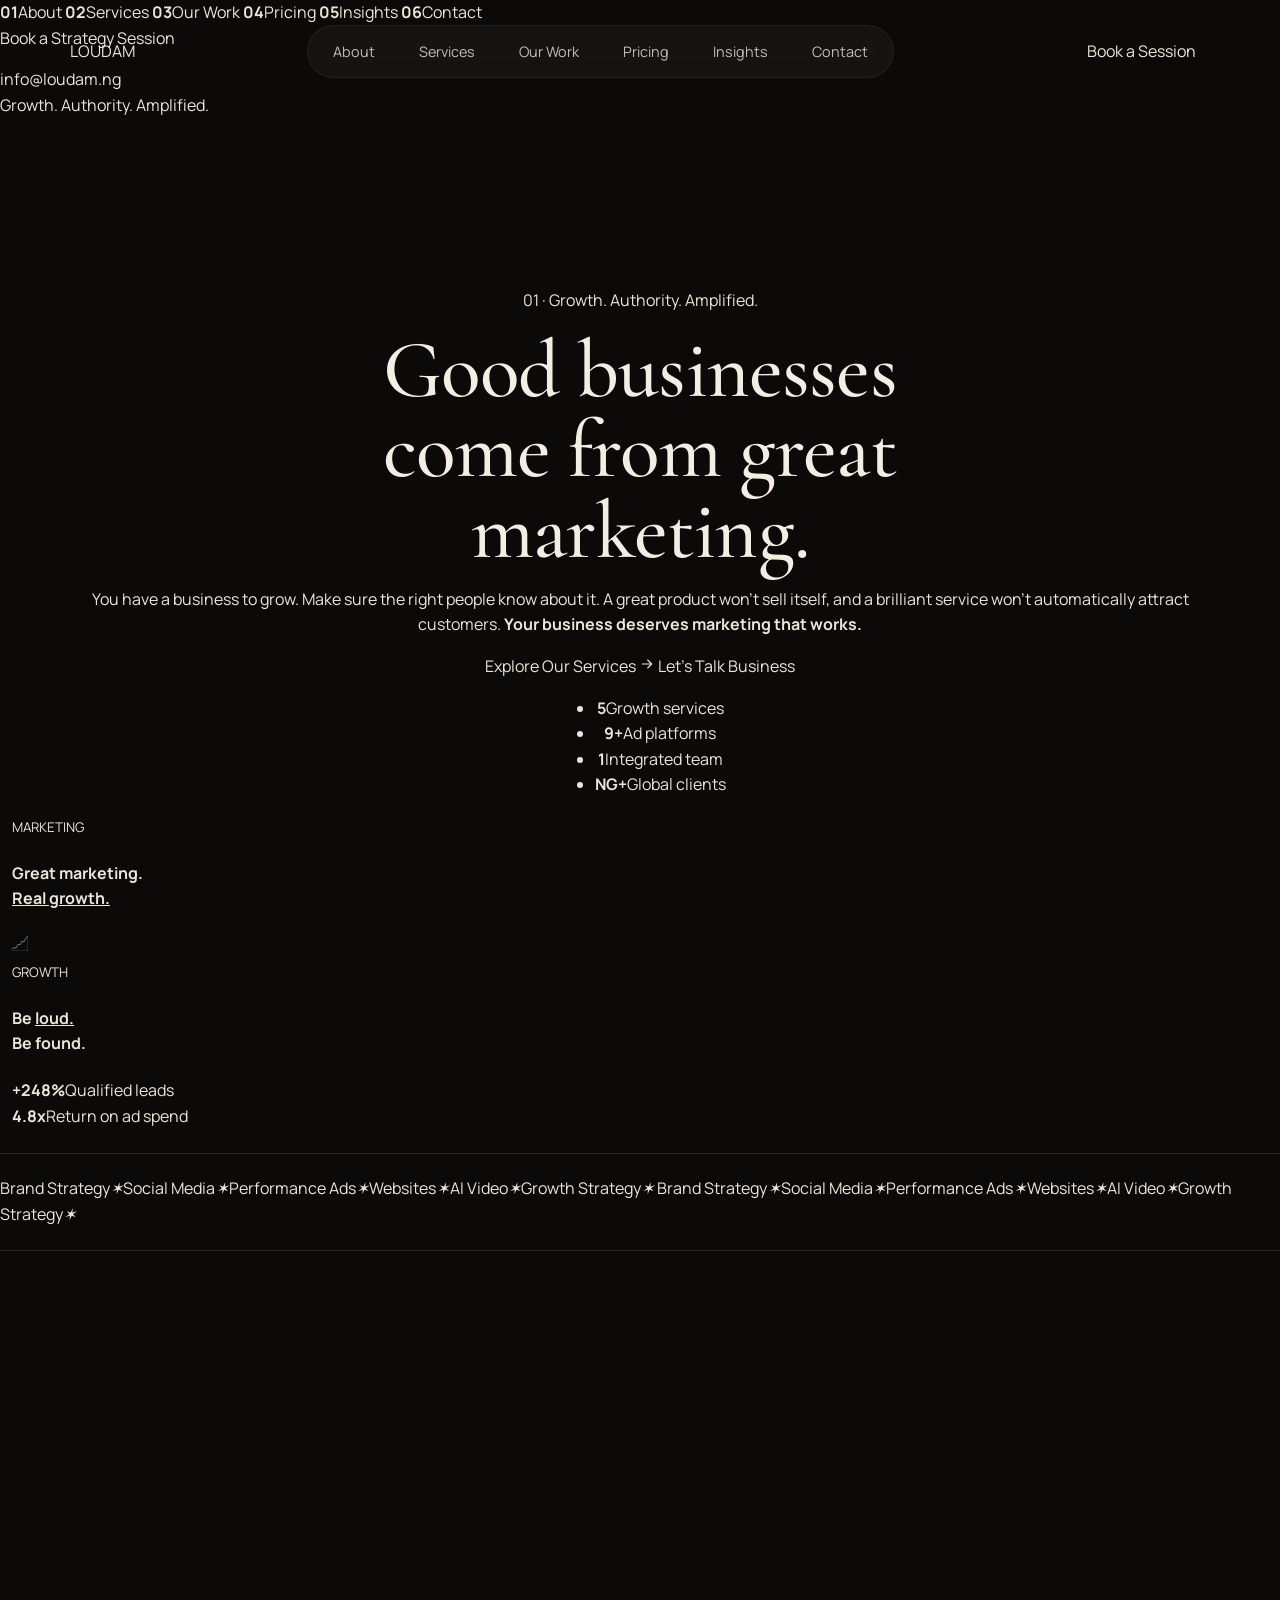
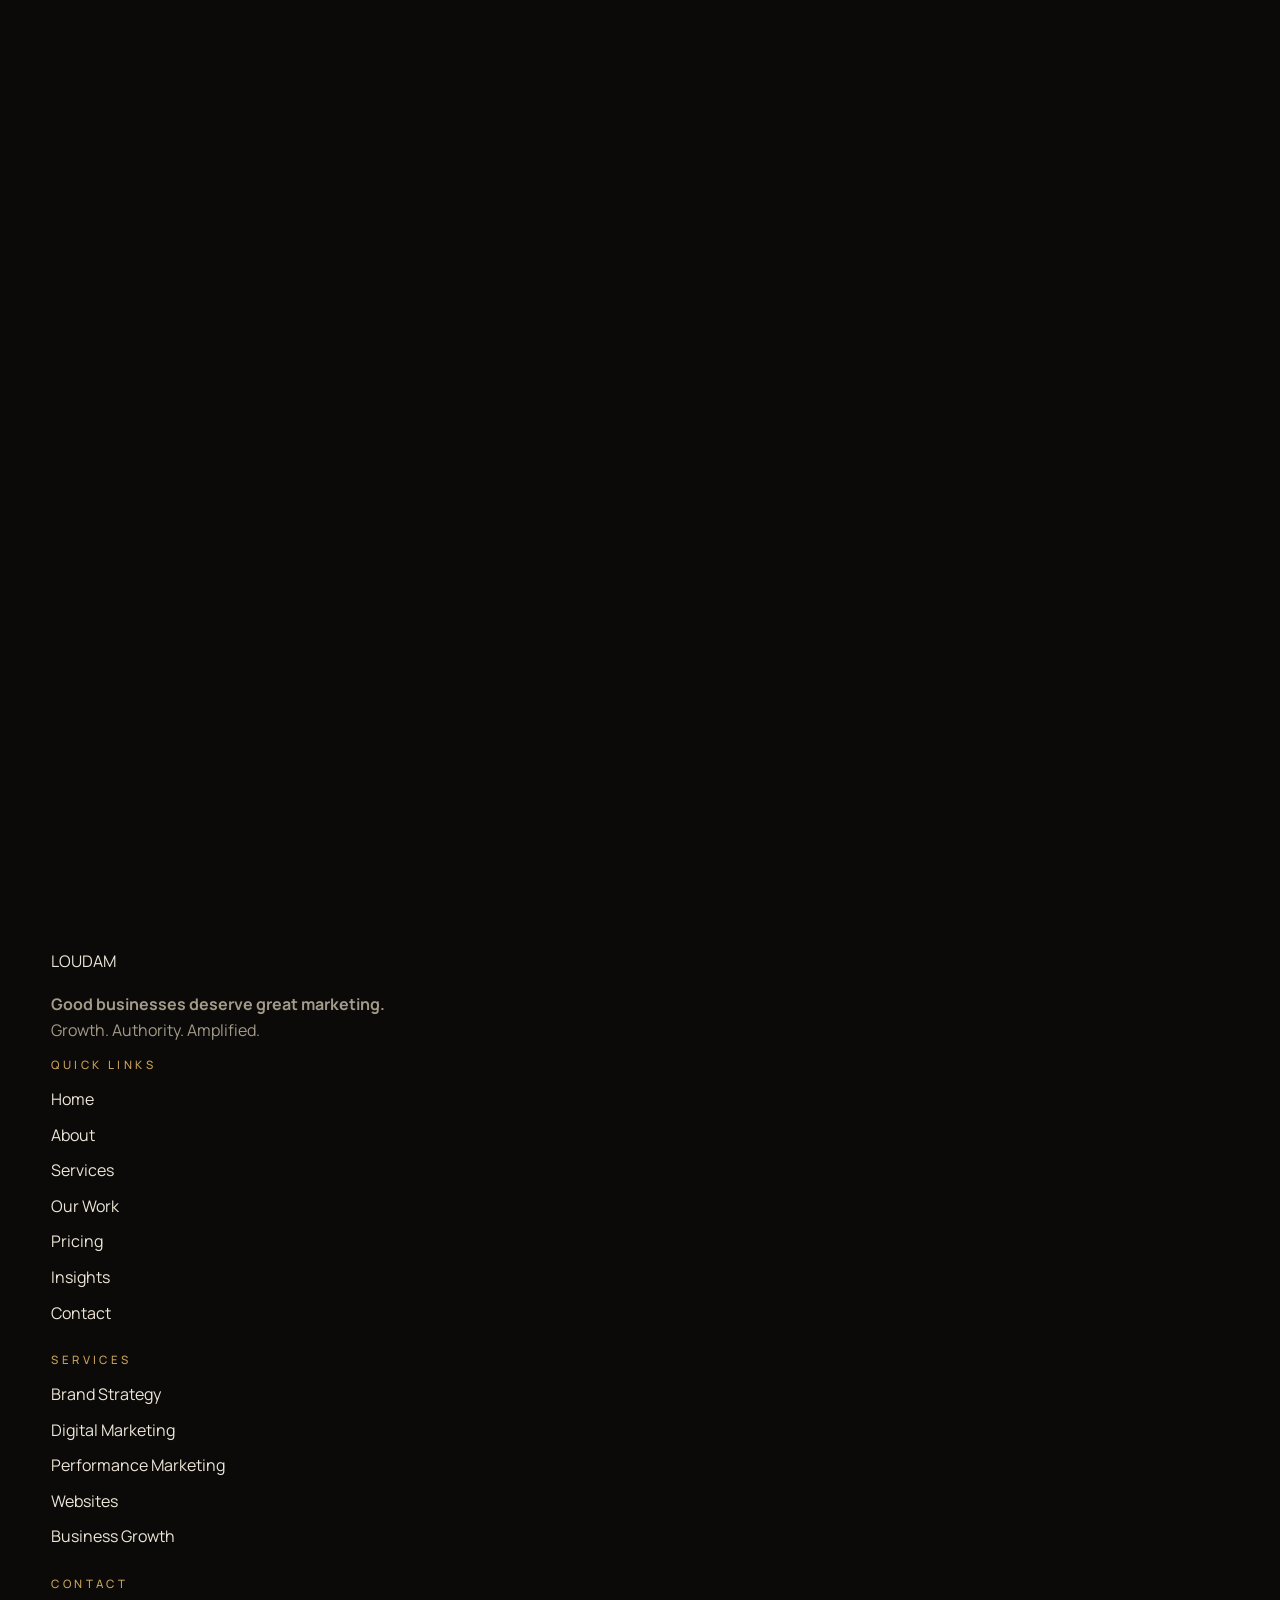
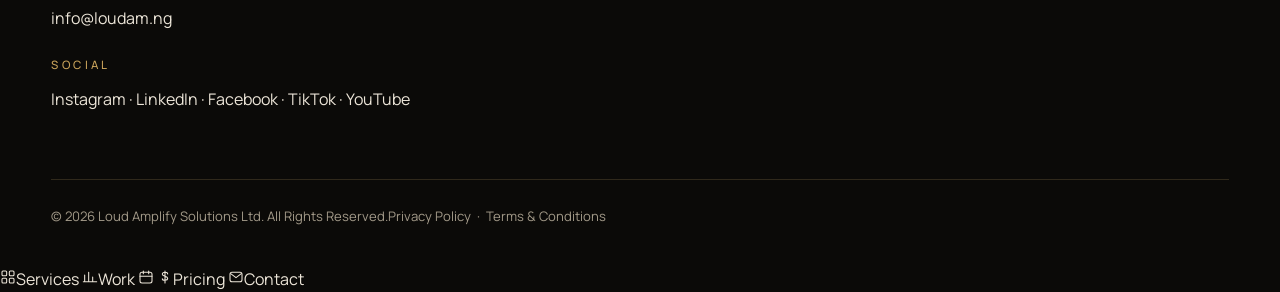
==== loudam/index.html @ 93571af3 "Add LOUDAM marketing agency website in /loudam Separate static site (own Vercel project, root direct" ====
<!doctype html>
<html lang="en">
<head>
  <meta charset="utf-8">
  <meta name="viewport" content="width=device-width, initial-scale=1, viewport-fit=cover">
  <meta http-equiv="Content-Security-Policy" content="default-src 'self'; img-src 'self' data:; style-src 'self'; script-src 'self'; font-src 'self'; connect-src 'self'; object-src 'none'; base-uri 'self'; form-action 'self'; upgrade-insecure-requests">
  <title>LOUDAM | Growth. Authority. Amplified.</title>
  <meta name="description" content="Loud Amplify Solutions Ltd (LOUDAM) is a digital growth and marketing agency: brand strategy, digital marketing, performance advertising, websites and business growth.">
  <meta name="theme-color" content="#0a0a0b">
  <meta property="og:type" content="website">
  <meta property="og:title" content="LOUDAM | Good businesses deserve great marketing.">
  <meta property="og:description" content="Brand strategy, digital marketing, performance advertising and websites for businesses that want to grow.">
  <link rel="icon" type="image/svg+xml" href="/favicon.svg">
  <link rel="preload" href="/assets/fonts/manrope.woff2" as="font" type="font/woff2" crossorigin>
  <link rel="stylesheet" href="/assets/css/style.css">
  <script src="/assets/js/main.js" defer></script>
</head>
<body>
  <a class="skip" href="#main">Skip to content</a>
  <div class="progress" aria-hidden="true"><span></span></div>

  <!-- ===== HEADER ===== -->
  <header class="nav" id="top">
    <a class="logo" href="#top" aria-label="LOUDAM home"><span class="logo__mark" aria-hidden="true"><i></i><i></i></span><span class="logo__txt">LOUDAM</span></a>
    <nav class="nav__links" aria-label="Main">
      <a href="#about">About</a>
      <a href="#services">Services</a>
      <a href="#work">Our Work</a>
      <a href="#pricing">Pricing</a>
      <a href="#insights">Insights</a>
      <a href="#contact">Contact</a>
    </nav>
    <a class="btn btn--sm nav__cta" href="#book">Book a Session</a>
    <button class="burger" type="button" aria-label="Open menu" aria-expanded="false" aria-controls="sheet"><span></span><span></span></button>
  </header>

  <!-- Mobile full-screen menu -->
  <div class="sheet" id="sheet" aria-hidden="true">
    <nav aria-label="Mobile">
      <a href="#about"><b>01</b>About</a>
      <a href="#services"><b>02</b>Services</a>
      <a href="#work"><b>03</b>Our Work</a>
      <a href="#pricing"><b>04</b>Pricing</a>
      <a href="#insights"><b>05</b>Insights</a>
      <a href="#contact"><b>06</b>Contact</a>
    </nav>
    <a class="btn btn--lg" href="#book">Book a Strategy Session</a>
    <p class="sheet__foot">info@loudam.ng<br>Growth. Authority. Amplified.</p>
  </div>

  <main id="main">

    <!-- ===== 01 HOME / HERO ===== -->
    <section class="hero">
      <div class="hero__glow" aria-hidden="true"></div>
      <div class="hero__grid" aria-hidden="true"></div>
      <div class="wrap hero__inner">
        <div class="hero__copy">
          <p class="kicker reveal-load"><span></span>01 &middot; Growth. Authority. Amplified.</p>
          <h1 class="hero__title">
            <span class="ln"><span>Good businesses</span></span>
            <span class="ln"><span>come from great</span></span>
            <span class="ln"><span class="grad">marketing.</span></span>
          </h1>
          <p class="hero__lede reveal-load">You have a business to grow. Make sure the right people know about it. A great product won't sell itself, and a brilliant service won't automatically attract customers. <strong>Your business deserves marketing that works.</strong></p>
          <div class="hero__cta reveal-load">
            <a class="btn" href="#services">Explore Our Services <svg viewBox="0 0 24 24" aria-hidden="true"><path d="M5 12h14M13 6l6 6-6 6"/></svg></a>
            <a class="btn btn--ghost" href="#book">Let's Talk Business</a>
          </div>
          <ul class="stats reveal-load" aria-label="What we cover">
            <li><b>5</b><span>Growth services</span></li>
            <li><b>9+</b><span>Ad platforms</span></li>
            <li><b>1</b><span>Integrated team</span></li>
            <li><b>NG+</b><span>Global clients</span></li>
          </ul>
        </div>

        <!-- Device mockup built in CSS: laptop + phone -->
        <div class="devices" aria-hidden="true">
          <div class="laptop">
            <div class="laptop__screen">
              <div class="mini">
                <div class="mini__nav"><i></i><span></span><span></span><span></span><em></em></div>
                <div class="mini__hero">
                  <small>MARKETING</small>
                  <h4>Great marketing.<br><u>Real growth.</u></h4>
                  <div class="mini__btns"><i></i><i></i></div>
                </div>
                <div class="mini__chart"><svg viewBox="0 0 200 70" preserveAspectRatio="none"><path class="area" d="M0 62 L25 54 L50 58 L75 40 L100 44 L125 26 L150 30 L175 12 L200 6 V70 H0Z"/><path class="line" d="M0 62 L25 54 L50 58 L75 40 L100 44 L125 26 L150 30 L175 12 L200 6"/></svg></div>
                <div class="mini__cards"><i></i><i></i><i></i></div>
              </div>
            </div>
            <div class="laptop__base"></div>
          </div>
          <div class="phone">
            <div class="phone__notch"></div>
            <div class="mini mini--m">
              <div class="mini__nav"><i></i><em></em></div>
              <div class="mini__hero"><small>GROWTH</small><h4>Be <u>loud.</u><br>Be found.</h4><div class="mini__btns"><i></i></div></div>
              <div class="mini__cards"><i></i><i></i></div>
            </div>
          </div>
          <div class="chip chip--a"><b>+248%</b><span>Qualified leads</span></div>
          <div class="chip chip--b"><b>4.8x</b><span>Return on ad spend</span></div>
        </div>
      </div>
    </section>

    <!-- Marquee -->
    <div class="marquee" aria-hidden="true">
      <div class="marquee__in">
        <span>Brand Strategy</span><i>&#10038;</i><span>Social Media</span><i>&#10038;</i><span>Performance Ads</span><i>&#10038;</i><span>Websites</span><i>&#10038;</i><span>AI Video</span><i>&#10038;</i><span>Growth Strategy</span><i>&#10038;</i>
        <span>Brand Strategy</span><i>&#10038;</i><span>Social Media</span><i>&#10038;</i><span>Performance Ads</span><i>&#10038;</i><span>Websites</span><i>&#10038;</i><span>AI Video</span><i>&#10038;</i><span>Growth Strategy</span><i>&#10038;</i>
      </div>
    </div>

    <!-- Problem -->
    <section class="problem wrap">
      <p class="eyebrow reveal">The problem</p>
      <h2 class="reveal">You're good at what you do. <span class="dim">But does your market know?</span></h2>
      <div class="problem__grid">
        <p class="reveal">Your competitors are getting attention. Your adverts are spending without enough returns. People visit your pages but don't buy.</p>
        <p class="reveal">Sometimes, the problem isn't your product. <strong>It's how you're marketing it.</strong></p>
      </div>
      <ul class="cost reveal">
        <li>Wasted advertising budgets</li><li>Content without customers</li><li>Weak brand positioning</li><li>Missed opportunities</li>
      </ul>
      <p class="cost__note reveal"><b>Bad marketing costs.</b> Your business shouldn't have to settle for that.</p>
    </section>

    <!-- ===== 03 SERVICES ===== -->
    <section class="services" id="services">
      <div class="wrap">
        <p class="eyebrow reveal">03 &middot; Services</p>
        <h2 class="reveal">Everything your business needs to <span class="grad">compete, connect and grow.</span></h2>
        <p class="lede reveal">What does your business need? Pick one service or combine them all.</p>

        <div class="svc-list">

          <details class="svc reveal" open>
            <summary><span class="svc__n">01</span><span class="svc__t">Brand Strategy &amp; Identity</span><span class="svc__d">Build a brand people recognise, trust and remember.</span><span class="plus" aria-hidden="true"></span></summary>
            <ul class="tags">
              <li>Brand Strategy &amp; Positioning</li><li>Brand Identity &amp; Logo Development</li><li>Brand Messaging &amp; Storytelling</li><li>Brand Voice &amp; Guidelines</li><li>Brand Refresh &amp; Rebranding</li><li>Corporate Brand Identity</li><li>Packaging Design</li>
            </ul>
          </details>

          <details class="svc reveal">
            <summary><span class="svc__n">02</span><span class="svc__t">Digital Marketing &amp; Content</span><span class="svc__d">Turn your online presence into a business asset.</span><span class="plus" aria-hidden="true"></span></summary>
            <ul class="tags">
              <li>Social Media Management: Instagram, Facebook, TikTok, LinkedIn, X and YouTube</li><li>Social Media Strategy &amp; Growth</li><li>Content Strategy, Planning &amp; Copywriting</li><li>Product, Brand &amp; Lifestyle Photography</li><li>Promotional, Corporate &amp; Short-Form Video Production</li><li>Professional Video Editing</li><li>AI Video Generation &amp; Editing</li><li>AI Product Commercials &amp; Advertising Videos</li><li>AI Avatars, Voiceovers &amp; Motion Graphics</li><li>Influencer &amp; UGC Campaigns</li><li>Community Management</li>
            </ul>
          </details>

          <details class="svc reveal">
            <summary><span class="svc__n">03</span><span class="svc__t">Performance Marketing &amp; Customer Acquisition</span><span class="svc__d">Put your business in front of the right people and give them a reason to act.</span><span class="plus" aria-hidden="true"></span></summary>
            <div class="platforms">
              <div><b>Meta</b><span>Facebook, Instagram and Messenger Ads</span></div>
              <div><b>Google</b><span>Search, Display, YouTube, Shopping and Performance Max</span></div>
              <div><b>TikTok</b><span>In-Feed, Spark, Lead Generation and Conversion Ads</span></div>
              <div><b>Snapchat</b><span>Snap, Story, Collection, Commercial and AR Lens Ads</span></div>
              <div><b>LinkedIn</b><span>Sponsored Content, Messaging and Lead Generation</span></div>
              <div><b>X</b><span>Promoted Posts, Video and Engagement Ads</span></div>
              <div><b>Pinterest</b><span>Promoted Pins, Video and Shopping Ads</span></div>
              <div><b>Reddit</b><span>Promoted Posts and Conversation Ads</span></div>
              <div><b>Microsoft</b><span>Bing Search, Audience and Shopping Ads</span></div>
              <div><b>ChatGPT &amp; AI Platforms</b><span>Emerging advertising opportunities and AI-platform advertising strategy, subject to availability and eligibility.</span></div>
            </div>
            <p class="tags__label">Additional services</p>
            <ul class="tags">
              <li>Lead Generation</li><li>Sales Funnels &amp; Landing Pages</li><li>Retargeting &amp; Remarketing</li><li>Email Marketing &amp; Automation</li><li>Conversion Tracking</li><li>Campaign Management &amp; Reporting</li><li>Media Planning &amp; Optimisation</li>
            </ul>
          </details>

          <details class="svc reveal">
            <summary><span class="svc__n">04</span><span class="svc__t">Website, E-commerce &amp; Digital Solutions</span><span class="svc__d">Give customers a professional platform to discover, trust and buy from you.</span><span class="plus" aria-hidden="true"></span></summary>
            <ul class="tags">
              <li>Business &amp; Corporate Websites</li><li>E-commerce Website Development</li><li>Shopify &amp; WooCommerce Stores</li><li>Landing Pages &amp; Website Redesign</li><li>Online Booking Systems</li><li>Payment Gateway Integration</li><li>CRM &amp; Email Integration</li><li>Lead Capture &amp; Marketing Automation</li><li>Domain &amp; Business Email Setup</li><li>Digital Product &amp; Course Platforms</li>
            </ul>
          </details>

          <details class="svc reveal">
            <summary><span class="svc__n">05</span><span class="svc__t">Business Growth &amp; Marketing Strategy</span><span class="svc__d">Stop guessing. Make informed decisions about your next move.</span><span class="plus" aria-hidden="true"></span></summary>
            <ul class="tags">
              <li>Digital Marketing Strategy &amp; Audits</li><li>Market, Competitor &amp; Audience Research</li><li>Brand Positioning</li><li>Customer Acquisition &amp; Retention</li><li>B2B Growth &amp; Demand Generation</li><li>Go-to-Market &amp; Market Expansion Strategy</li><li>Product &amp; Service Launch Strategy</li><li>Campaign Planning</li><li>Marketing Automation &amp; CRM Strategy</li><li>Conversion Optimisation &amp; Performance Analysis</li>
            </ul>
          </details>
        </div>
        <a class="btn reveal" href="#book">Discuss Your Business Needs <svg viewBox="0 0 24 24" aria-hidden="true"><path d="M5 12h14M13 6l6 6-6 6"/></svg></a>
      </div>
    </section>

    <!-- ===== 02 ABOUT ===== -->
    <section class="about wrap" id="about">
      <div class="about__head">
        <p class="eyebrow reveal">02 &middot; About</p>
        <h2 class="reveal">Good businesses deserve <span class="grad">great marketing.</span></h2>
      </div>
      <div class="about__body">
        <p class="lede reveal">Loud Amplify Solutions Ltd (LOUDAM) is a digital growth and marketing agency helping businesses build stronger brands, attract customers and compete effectively.</p>
        <p class="lede reveal">We combine strategy, technology and creative execution to solve marketing challenges and create opportunities for business growth.</p>
      </div>
      <div class="trio">
        <article class="card reveal"><span class="card__n">Mission</span><p>To help businesses grow through effective marketing and digital solutions.</p></article>
        <article class="card reveal"><span class="card__n">Vision</span><p>To become a trusted growth partner for ambitious businesses.</p></article>
        <article class="card reveal"><span class="card__n">Philosophy</span><p>Great marketing starts with understanding the business, the customer and what drives the decision to buy.</p></article>
      </div>
    </section>

    <!-- ===== 04 WORK ===== -->
    <section class="work" id="work">
      <div class="wrap">
        <p class="eyebrow reveal">04 &middot; Our Work</p>
        <h2 class="reveal">Good strategy. Great execution. <span class="grad">Real work.</span></h2>
        <p class="lede reveal">Explore selected brands, campaigns, content and digital projects.</p>
        <div class="filters reveal" role="group" aria-label="Filter work">
          <button type="button" class="on" data-f="all" aria-pressed="true">All</button>
          <button type="button" data-f="branding" aria-pressed="false">Branding</button>
          <button type="button" data-f="social" aria-pressed="false">Social Media</button>
          <button type="button" data-f="content" aria-pressed="false">Content Production</button>
          <button type="button" data-f="ads" aria-pressed="false">Advertising</button>
          <button type="button" data-f="web" aria-pressed="false">Websites</button>
          <button type="button" data-f="campaigns" aria-pressed="false">Campaigns</button>
        </div>
      </div>
      <div class="rail" tabindex="0" aria-label="Selected work, swipe to browse">
        <article class="proj reveal" data-c="branding"><div class="proj__art art-1"><span class="art-x">Aa</span></div><div class="proj__meta"><small>Branding</small><h3>Brand identity systems</h3></div></article>
        <article class="proj reveal" data-c="social"><div class="proj__art art-2"><span class="art-x art-grid"></span></div><div class="proj__meta"><small>Social Media</small><h3>Content that earns attention</h3></div></article>
        <article class="proj reveal" data-c="ads"><div class="proj__art art-3"><span class="art-x art-bars"><i></i><i></i><i></i><i></i><i></i></span></div><div class="proj__meta"><small>Advertising</small><h3>Ads that turn into sales</h3></div></article>
        <article class="proj reveal" data-c="web"><div class="proj__art art-4"><span class="art-x art-win"><i></i><i></i><i></i></span></div><div class="proj__meta"><small>Websites</small><h3>Sites built to convert</h3></div></article>
        <article class="proj reveal" data-c="content"><div class="proj__art art-5"><span class="art-x art-play"></span></div><div class="proj__meta"><small>Content Production</small><h3>Video &amp; photography</h3></div></article>
        <article class="proj reveal" data-c="campaigns"><div class="proj__art art-6"><span class="art-x art-rings"></span></div><div class="proj__meta"><small>Campaigns</small><h3>Integrated launches</h3></div></article>
      </div>
      <div class="wrap"><a class="btn reveal" href="#proposal">Explore Our Work <svg viewBox="0 0 24 24" aria-hidden="true"><path d="M5 12h14M13 6l6 6-6 6"/></svg></a></div>
    </section>

    <!-- ===== 05 PRICING ===== -->
    <section class="pricing wrap" id="pricing">
      <p class="eyebrow reveal">05 &middot; Pricing</p>
      <h2 class="reveal">The right solution <span class="grad">for your business.</span></h2>
      <p class="lede reveal">Choose an engagement that fits your goals.</p>
      <div class="plans">
        <article class="plan reveal"><span class="plan__n">01</span><h3>Project-based</h3><p>Websites, branding, campaigns and specific marketing projects.</p><a href="#proposal" data-svc="Project-based">Request a quote &rarr;</a></article>
        <article class="plan plan--hot reveal"><span class="plan__tag">Most popular</span><span class="plan__n">02</span><h3>Monthly partnerships</h3><p>Social media management, advertising and ongoing marketing support.</p><a href="#proposal" data-svc="Monthly partnership">Request a quote &rarr;</a></article>
        <article class="plan reveal"><span class="plan__n">03</span><h3>Custom growth solutions</h3><p>Integrated marketing and strategic growth engagements.</p><a href="#proposal" data-svc="Custom growth solution">Request a quote &rarr;</a></article>
      </div>
      <p class="fine reveal">Pricing depends on scope and deliverables. Advertising budgets are separate from management fees.</p>
    </section>

    <!-- ===== 06 BOOK ===== -->
    <section class="book" id="book">
      <div class="wrap book__in">
        <div class="book__copy">
          <p class="eyebrow reveal">06 &middot; Book a strategy session</p>
          <h2 class="reveal">Let's talk <span class="grad">about your business.</span></h2>
          <p class="lede reveal">Tell us where you are, where you want to go and what's standing in the way.</p>
          <div class="sess reveal">
            <label class="sess__opt"><input type="radio" name="sess" value="Discovery Session (30 minutes)" form="bookForm" checked><span><b>Discovery Session</b><em>30 minutes</em><small>An introductory conversation about your business and marketing needs.</small></span></label>
            <label class="sess__opt"><input type="radio" name="sess" value="Strategic Session (60 minutes)" form="bookForm"><span><b>Strategic Session</b><em>60 minutes</em><small>A deeper discussion of your challenges, objectives and growth opportunities.</small></span></label>
          </div>
        </div>
        <form class="form reveal" id="bookForm" data-subject="Strategy session request" novalidate>
          <div class="f2"><label>Full name<input name="Full name" autocomplete="name" required></label><label>Email<input name="Email" type="email" autocomplete="email" required></label></div>
          <div class="f2"><label>Phone number<input name="Phone" type="tel" autocomplete="tel"></label><label>Business name<input name="Business" autocomplete="organization"></label></div>
          <label>Preferred date &amp; time<input name="Preferred date and time" type="datetime-local"></label>
          <label>What would you like to discuss?<textarea name="Discussion" rows="4"></textarea></label>
          <button class="btn btn--lg" type="submit">Book a Session</button>
          <p class="form__note" role="status" aria-live="polite"></p>
        </form>
      </div>
    </section>

    <!-- ===== 07 PROPOSAL ===== -->
    <section class="proposal wrap" id="proposal">
      <div class="proposal__head">
        <p class="eyebrow reveal">07 &middot; Request a proposal</p>
        <h2 class="reveal">Have a project <span class="grad">in mind?</span></h2>
        <p class="lede reveal">Tell us what you need and what you want to achieve.</p>
      </div>
      <form class="form form--wide reveal" id="propForm" data-subject="Project proposal request" novalidate>
        <div class="f2"><label>Name<input name="Name" autocomplete="name" required></label><label>Company<input name="Company" autocomplete="organization"></label></div>
        <div class="f2"><label>Email<input name="Email" type="email" autocomplete="email" required></label><label>Phone<input name="Phone" type="tel" autocomplete="tel"></label></div>
        <div class="f2">
          <label>Service required
            <select name="Service required">
              <option>Brand Strategy &amp; Identity</option><option>Digital Marketing &amp; Content</option><option>Performance Marketing &amp; Customer Acquisition</option><option>Website, E-commerce &amp; Digital Solutions</option><option>Business Growth &amp; Marketing Strategy</option><option>Not sure yet</option>
            </select>
          </label>
          <label>Estimated budget<input name="Estimated budget" placeholder="e.g. a range or monthly figure"></label>
        </div>
        <div class="f2"><label>Expected start date<input name="Expected start date" type="date"></label><label>Link to your project brief<input name="Project brief link" type="url" placeholder="https://"></label></div>
        <label>Project description<textarea name="Project description" rows="3"></textarea></label>
        <label>Business objectives<textarea name="Business objectives" rows="3"></textarea></label>
        <button class="btn btn--lg" type="submit">Submit Enquiry</button>
        <p class="form__note" role="status" aria-live="polite"></p>
      </form>
    </section>

    <!-- ===== 08 INSIGHTS ===== -->
    <section class="insights wrap" id="insights">
      <p class="eyebrow reveal">08 &middot; Insights</p>
      <h2 class="reveal">Think better. Market smarter. <span class="grad">Grow stronger.</span></h2>
      <p class="lede reveal">Insights on branding, digital marketing, advertising, technology and business growth.</p>
      <div class="topics">
        <article class="topic reveal"><span>Branding</span><h3>Why positioning beats a bigger budget</h3><em>Coming soon</em></article>
        <article class="topic reveal"><span>Advertising</span><h3>Where your ad spend is really going</h3><em>Coming soon</em></article>
        <article class="topic reveal"><span>Technology</span><h3>Using AI to produce more content, faster</h3><em>Coming soon</em></article>
      </div>
    </section>

    <!-- ===== 10 FAQ ===== -->
    <section class="faq wrap" id="faq">
      <p class="eyebrow reveal">10 &middot; Frequently asked questions</p>
      <h2 class="reveal">Questions? <span class="grad">Answered.</span></h2>
      <div class="faq__list">
        <details class="reveal"><summary>What does Loudam do?<span class="plus" aria-hidden="true"></span></summary><p>We provide brand strategy, digital marketing, advertising, website development and business growth solutions.</p></details>
        <details class="reveal"><summary>Who do you work with?<span class="plus" aria-hidden="true"></span></summary><p>Startups, SMEs, established businesses and organisations.</p></details>
        <details class="reveal"><summary>Can I hire you for one service?<span class="plus" aria-hidden="true"></span></summary><p>Yes. You can engage us for individual services or combined solutions.</p></details>
        <details class="reveal"><summary>Do you work with international clients?<span class="plus" aria-hidden="true"></span></summary><p>Yes. We serve businesses in Nigeria and other markets.</p></details>
        <details class="reveal"><summary>How much do your services cost?<span class="plus" aria-hidden="true"></span></summary><p>Pricing depends on your project requirements and scope.</p></details>
        <details class="reveal"><summary>Which advertising platforms do you manage?<span class="plus" aria-hidden="true"></span></summary><p>Meta, Google, TikTok, Snapchat, LinkedIn, X, Pinterest, Reddit and Microsoft, alongside emerging AI-platform advertising opportunities subject to availability.</p></details>
        <details class="reveal"><summary>Is advertising spend included in your fees?<span class="plus" aria-hidden="true"></span></summary><p>No. Advertising expenditure is separate from management fees.</p></details>
        <details class="reveal"><summary>How do I get started?<span class="plus" aria-hidden="true"></span></summary><p>Book a strategy session or submit a project enquiry.</p></details>
      </div>
    </section>

    <!-- ===== 09 CONTACT ===== -->
    <section class="contact" id="contact">
      <div class="wrap contact__in reveal">
        <p class="eyebrow">09 &middot; Contact</p>
        <h2>Let's make <span class="grad">something happen.</span></h2>
        <p class="lede">Have a project or an opportunity to discuss?</p>
        <div class="contact__row">
          <a class="btn btn--lg" href="mailto:info@loudam.ng">Send Us a Message</a>
          <a class="btn btn--ghost btn--lg" data-wa href="#" hidden>Chat on WhatsApp</a>
        </div>
        <p class="contact__mail">info@loudam.ng</p>
      </div>
    </section>
  </main>

  <!-- ===== FOOTER ===== -->
  <footer class="footer">
    <div class="wrap footer__grid">
      <div class="footer__brand">
        <a class="logo" href="#top" aria-label="LOUDAM home"><span class="logo__mark" aria-hidden="true"><i></i><i></i></span><span class="logo__txt">LOUDAM</span></a>
        <p><b>Good businesses deserve great marketing.</b><br>Growth. Authority. Amplified.</p>
      </div>
      <div><h3>Quick links</h3><ul><li><a href="#top">Home</a></li><li><a href="#about">About</a></li><li><a href="#services">Services</a></li><li><a href="#work">Our Work</a></li><li><a href="#pricing">Pricing</a></li><li><a href="#insights">Insights</a></li><li><a href="#contact">Contact</a></li></ul></div>
      <div><h3>Services</h3><ul><li><a href="#services">Brand Strategy</a></li><li><a href="#services">Digital Marketing</a></li><li><a href="#services">Performance Marketing</a></li><li><a href="#services">Websites</a></li><li><a href="#services">Business Growth</a></li></ul></div>
      <div><h3>Contact</h3><ul><li><a href="mailto:info@loudam.ng">info@loudam.ng</a></li></ul>
        <h3 class="mt">Social</h3><p class="social">Instagram &middot; LinkedIn &middot; Facebook &middot; TikTok &middot; YouTube</p></div>
    </div>
    <div class="wrap footer__legal"><span>&copy; <span id="year">2026</span> Loud Amplify Solutions Ltd. All Rights Reserved.</span><span>Privacy Policy &nbsp;&middot;&nbsp; Terms &amp; Conditions</span></div>
  </footer>

  <!-- Mobile bottom dock -->
  <nav class="dock" aria-label="Quick actions">
    <a href="#services"><svg viewBox="0 0 24 24" aria-hidden="true"><rect x="3" y="3" width="7" height="7" rx="1.5"/><rect x="14" y="3" width="7" height="7" rx="1.5"/><rect x="3" y="14" width="7" height="7" rx="1.5"/><rect x="14" y="14" width="7" height="7" rx="1.5"/></svg>Services</a>
    <a href="#work"><svg viewBox="0 0 24 24" aria-hidden="true"><path d="M4 19V9M10 19V5M16 19v-7M22 19H2"/></svg>Work</a>
    <a class="dock__main" href="#book" aria-label="Book a strategy session"><svg viewBox="0 0 24 24" aria-hidden="true"><rect x="3" y="5" width="18" height="16" rx="3"/><path d="M8 3v4M16 3v4M3 11h18"/></svg></a>
    <a href="#pricing"><svg viewBox="0 0 24 24" aria-hidden="true"><path d="M12 3v18M16 7.5C16 6 14.2 5 12 5S8 6 8 8s1.8 2.5 4 3 4 1 4 3-1.8 3-4 3-4-1-4-2.5"/></svg>Pricing</a>
    <a href="#contact"><svg viewBox="0 0 24 24" aria-hidden="true"><rect x="3" y="5" width="18" height="14" rx="3"/><path d="m4 7 8 6 8-6"/></svg>Contact</a>
  </nav>
</body>
</html>
---- assets/css/style.css ----
/* =========================================================
   Orlando Wears — styles
   No external dependencies. Fonts are self-hosted.
   ========================================================= */

@font-face {
  font-family: "Cormorant Garamond";
  src: url("../fonts/cormorant.woff2") format("woff2");
  font-weight: 300 700; font-style: normal; font-display: swap;
}
@font-face {
  font-family: "Cormorant Garamond";
  src: url("../fonts/cormorant-italic.woff2") format("woff2");
  font-weight: 300 700; font-style: italic; font-display: swap;
}
@font-face {
  font-family: "Manrope";
  src: url("../fonts/manrope.woff2") format("woff2");
  font-weight: 200 800; font-style: normal; font-display: swap;
}

:root {
  --bg: #0b0a08;
  --bg-2: #12100c;
  --surface: #17140f;
  --line: rgba(214, 180, 110, .18);
  --gold: #c9a35a;
  --gold-hi: #ecd49a;
  --gold-lo: #8a6a32;
  --ivory: #f4ede1;
  --text: #ece5d8;
  --muted: #a39a89;
  --serif: "Cormorant Garamond", "Times New Roman", Georgia, serif;
  --sans: "Manrope", system-ui, -apple-system, "Segoe UI", Roboto, sans-serif;
  --radius: 28px;
  --ease: cubic-bezier(.2, .7, .1, 1);
  --gutter: clamp(16px, 4vw, 56px);
}

*, *::before, *::after { box-sizing: border-box; }
html { -webkit-text-size-adjust: 100%; scroll-behavior: smooth; }
body {
  margin: 0;
  background: var(--bg);
  color: var(--text);
  font-family: var(--sans);
  font-weight: 400;
  font-size: 16px;
  line-height: 1.6;
  -webkit-font-smoothing: antialiased;
  overflow-x: hidden;
}
img { display: block; max-width: 100%; height: auto; }
a { color: inherit; text-decoration: none; }
button { font: inherit; color: inherit; cursor: pointer; }
svg { width: 1em; height: 1em; fill: none; stroke: currentColor; stroke-width: 1.6; stroke-linecap: round; stroke-linejoin: round; }
svg .fill { fill: currentColor; stroke: none; }
em { font-style: italic; color: var(--gold-hi); }
::selection { background: var(--gold); color: var(--bg); }
:focus-visible { outline: 2px solid var(--gold-hi); outline-offset: 3px; border-radius: 6px; }

.skip { position: absolute; left: -999px; top: 8px; z-index: 100; background: var(--ivory); color: var(--bg); padding: 8px 14px; border-radius: 99px; }
.skip:focus { left: 8px; }

h1, h2, h3 { font-family: var(--serif); font-weight: 500; line-height: 1.02; margin: 0; letter-spacing: -.01em; }
h2 { font-size: clamp(2.4rem, 5.4vw, 4.6rem); }
.eyebrow {
  font-size: .72rem; letter-spacing: .32em; text-transform: uppercase;
  color: var(--gold); margin: 0 0 18px;
}
.lede { color: var(--muted); max-width: 52ch; font-size: clamp(.98rem, 1.2vw, 1.08rem); }
.muted { opacity: .6; font-size: .85em; }

/* ---------- Buttons ---------- */
.pill {
  display: inline-flex; align-items: center; gap: 12px;
  padding: 14px 26px; border-radius: 999px;
  font-size: .95rem; font-weight: 500; letter-spacing: .01em;
  border: 1px solid transparent;
  transition: transform .5s var(--ease), background .4s, color .4s, border-color .4s, box-shadow .4s;
  white-space: nowrap;
}
.pill:hover { transform: translateY(-2px); }
.pill--light { background: var(--ivory); color: #14110c; }
.pill--light:hover { box-shadow: 0 10px 40px -10px rgba(236, 212, 154, .45); }
.pill--ghost { border-color: rgba(244, 237, 225, .22); color: var(--ivory); background: rgba(255, 255, 255, .03); backdrop-filter: blur(6px); }
.pill--ghost:hover { border-color: var(--gold); color: var(--gold-hi); }
.pill--gold { background: linear-gradient(135deg, var(--gold-hi), var(--gold) 50%, var(--gold-lo)); color: #120f0a; font-weight: 600; padding: 18px 32px; font-size: 1rem; }
.pill--gold:hover { box-shadow: 0 16px 50px -12px rgba(201, 163, 90, .7); }
.pill--arrow { padding-right: 8px; }
.pill__dot { display: grid; place-items: center; width: 34px; height: 34px; border-radius: 50%; background: #14110c; color: var(--ivory); font-size: 16px; transition: transform .5s var(--ease); }
.pill--arrow:hover .pill__dot { transform: rotate(-45deg); }
.wa-ico { font-size: 1.15em; color: #4fce5d; }
.pill--gold .wa-ico { color: #120f0a; }

/* ---------- Header ---------- */
.nav {
  position: fixed; inset: 14px var(--gutter) auto; z-index: 50;
  display: flex; align-items: center; justify-content: space-between; gap: 16px;
  padding: 10px 10px 10px 18px;
  border-radius: 999px;
  transition: background .5s, border-color .5s, backdrop-filter .5s, transform .6s var(--ease);
  border: 1px solid transparent;
}
.nav.is-scrolled { background: rgba(14, 12, 9, .72); backdrop-filter: blur(14px) saturate(140%); border-color: var(--line); }
.nav.is-hidden { transform: translateY(-130%); }
.brand { display: flex; align-items: center; gap: 10px; }
.brand__mark { width: 40px; height: auto; }
.brand__name { font-family: var(--serif); font-size: 1.12rem; letter-spacing: .28em; text-transform: uppercase; color: var(--ivory); }
.brand__name span { color: var(--gold); margin-left: .35em; }
.nav__links {
  display: flex; gap: 4px; padding: 5px;
  background: rgba(255, 255, 255, .045); border: 1px solid rgba(255, 255, 255, .06);
  border-radius: 999px; backdrop-filter: blur(10px);
}
.nav__links a { padding: 9px 20px; border-radius: 999px; font-size: .9rem; color: rgba(244, 237, 225, .78); transition: background .4s, color .4s; }
.nav__links a:hover { color: var(--ivory); background: rgba(255, 255, 255, .06); }
.nav__links a.is-active { background: var(--ivory); color: #14110c; font-weight: 600; }
.nav__actions { display: flex; align-items: center; gap: 8px; }
.icon-btn { display: grid; place-items: center; width: 46px; height: 46px; border-radius: 50%; background: rgba(255, 255, 255, .05); border: 1px solid rgba(255, 255, 255, .07); font-size: 19px; transition: color .3s, border-color .3s; }
.icon-btn:hover { color: var(--gold-hi); border-color: var(--gold); }
.nav__cta { padding: 12px 22px; }
.burger { display: none; width: 46px; height: 46px; border-radius: 50%; border: 1px solid rgba(255, 255, 255, .1); background: rgba(255, 255, 255, .05); position: relative; }
.burger span { position: absolute; left: 14px; right: 14px; height: 1.5px; background: var(--ivory); transition: transform .4s var(--ease), top .4s var(--ease); }
.burger span:first-child { top: 19px; }
.burger span:last-child { top: 26px; }
.burger[aria-expanded="true"] span:first-child { top: 22px; transform: rotate(45deg); }
.burger[aria-expanded="true"] span:last-child { top: 22px; transform: rotate(-45deg); }

/* ---------- Hero ---------- */
.hero { padding: 12px; min-height: 100svh; }
.hero__frame {
  position: relative; overflow: hidden;
  min-height: calc(100svh - 24px);
  border-radius: var(--radius);
  background:
    radial-gradient(120% 70% at 50% -10%, rgba(201, 163, 90, .13), transparent 60%),
    linear-gradient(180deg, #0f0d0a 0%, #0a0907 100%);
  border: 1px solid rgba(255, 255, 255, .04);
  display: flex; flex-direction: column;
}
.hero__light {
  position: absolute; inset: 0; pointer-events: none;
  background:
    linear-gradient(115deg, transparent 0 38%, rgba(255, 255, 255, .035) 38% 55%, transparent 55%),
    linear-gradient(245deg, transparent 0 60%, rgba(255, 255, 255, .02) 60% 72%, transparent 72%);
}
.hero__light::after {
  content: ""; position: absolute; width: 720px; height: 720px; right: -200px; top: -260px;
  border-radius: 50%; border: 1px solid rgba(201, 163, 90, .1);
  box-shadow: 0 0 0 90px rgba(201, 163, 90, .015), 0 0 0 200px rgba(201, 163, 90, .01);
}
.hero__copy {
  position: relative; z-index: 2;
  text-align: center; padding: clamp(100px, 14vh, 130px) var(--gutter) 0;
  display: flex; flex-direction: column; align-items: center;
  transform: translate3d(0, calc(var(--hp, 0) * -90px), 0);
  opacity: calc(1 - var(--hp, 0) * 1.4);
}
.badge {
  display: inline-block; margin: 0 0 26px;
  padding: 9px 22px; border-radius: 999px;
  border: 1px solid var(--line);
  font-size: .82rem; letter-spacing: .06em; color: var(--gold-hi);
  background: rgba(201, 163, 90, .05);
}
.hero__title {
  font-size: clamp(2.8rem, 6.4vw, 5.8rem);
  font-weight: 500; line-height: .98; color: var(--ivory);
  max-width: 14ch;
}
.hero__title .line { display: block; overflow: hidden; padding-bottom: .06em; }
.hero__title .line > span { display: inline-block; transform: translateY(105%); transition: transform 1.3s var(--ease); }
.hero__title .line:nth-child(2) > span { transition-delay: .12s; }
.is-loaded .hero__title .line > span { transform: none; }
.hero__sub { color: var(--muted); max-width: 60ch; margin: 22px auto 28px; font-size: clamp(.98rem, 1.25vw, 1.1rem); }
.hero__ctas { display: flex; gap: 12px; flex-wrap: wrap; justify-content: center; }
.reveal-load { opacity: 0; transform: translateY(18px); transition: opacity 1.1s var(--ease), transform 1.1s var(--ease); }
.is-loaded .reveal-load { opacity: 1; transform: none; }
.is-loaded .hero__sub { transition-delay: .35s; }
.is-loaded .hero__ctas { transition-delay: .5s; }
.is-loaded .badge { transition-delay: .1s; }

/* Arch carousel */
.arches {
  position: relative; flex: 1; min-height: clamp(300px, 46vh, 520px);
  margin-top: clamp(28px, 5vh, 60px);
  --aw: clamp(150px, 19vw, 330px);
  transform: translate3d(0, calc(var(--hp, 0) * -60px), 0);
}
.arches__track { position: absolute; inset: 0; }
.arch {
  position: absolute; left: 50%; bottom: -2px;
  width: var(--aw); height: calc(var(--aw) * 1.32);
  margin-left: calc(var(--aw) / -2);
  border-radius: 999px 999px 0 0; overflow: hidden;
  background: var(--surface);
  transition: transform 1.1s var(--ease), opacity .9s var(--ease), filter .9s;
  will-change: transform;
  opacity: 0; pointer-events: none;
}
.arch img { width: 100%; height: 100%; object-fit: cover; object-position: center 18%; transform: scale(1.08); transition: transform 1.4s var(--ease); }
.arch[data-slot="0"] { height: calc(var(--aw) * 1.42); z-index: 3; }
.arch[data-slot="0"] img { transform: scale(1); }
.arch[data-slot="-2"], .arch[data-slot="-1"], .arch[data-slot="0"], .arch[data-slot="1"], .arch[data-slot="2"] { opacity: 1; pointer-events: auto; }
.arch[data-slot="-2"], .arch[data-slot="2"] { filter: brightness(.7); }
.arch[data-slot="-1"], .arch[data-slot="1"] { filter: brightness(.88); }
/* slot positions — spread grows as you scroll the hero (--hp) */
.arch { --spread: calc(1.13 + var(--hp, 0) * .25); }
.arch[data-slot="0"]  { transform: translate3d(0, calc(var(--intro, 0) * 100%), 0); }
.arch[data-slot="-1"] { transform: translate3d(calc(var(--aw) * -1 * var(--spread)), calc(30px + var(--intro, 0) * 100%), 0) rotate(-2.5deg); }
.arch[data-slot="1"]  { transform: translate3d(calc(var(--aw) * var(--spread)), calc(30px + var(--intro, 0) * 100%), 0) rotate(2.5deg); }
.arch[data-slot="-2"] { transform: translate3d(calc(var(--aw) * -2 * var(--spread)), calc(80px + var(--intro, 0) * 100%), 0) rotate(-6deg); }
.arch[data-slot="2"]  { transform: translate3d(calc(var(--aw) * 2 * var(--spread)), calc(80px + var(--intro, 0) * 100%), 0) rotate(6deg); }
.arch[data-slot="-3"], .arch[data-slot="-4"] { transform: translate3d(calc(var(--aw) * -3.2), 160px, 0) rotate(-9deg); }
.arch[data-slot="3"], .arch[data-slot="4"]  { transform: translate3d(calc(var(--aw) * 3.2), 160px, 0) rotate(9deg); }
.arches.is-pre .arch { --intro: 1; }
.arch:nth-child(2) { transition-delay: .05s; } .arch:nth-child(3) { transition-delay: .1s; } .arch:nth-child(4) { transition-delay: .15s; }

.arrow {
  position: absolute; z-index: 6; bottom: calc(var(--aw) * .38);
  display: grid; place-items: center; width: 64px; height: 64px; border-radius: 50%;
  background: rgba(20, 17, 12, .55); border: 1px solid rgba(255, 255, 255, .12);
  backdrop-filter: blur(10px); color: var(--ivory); font-size: 22px;
  transition: background .3s, color .3s, transform .4s var(--ease);
}
.arrow:hover { background: var(--ivory); color: #14110c; transform: scale(1.06); }
.arrow--prev { left: calc(50% - var(--aw) * 1.13 - 32px + var(--aw) * .5); }
.arrow--next { left: calc(50% + var(--aw) * 1.13 - 32px - var(--aw) * .5); }

.glass {
  position: absolute; z-index: 5; left: 50%; bottom: 22px; transform: translateX(-50%);
  width: calc(var(--aw) * .5); min-width: 128px;
  padding: 14px 10px 16px; border-radius: 999px 999px 80px 80px;
  background: rgba(30, 25, 18, .38); border: 1px solid rgba(255, 255, 255, .14);
  backdrop-filter: blur(14px) saturate(130%);
  display: flex; flex-direction: column; align-items: center; text-align: center; gap: 2px;
  transition: background .4s, opacity .6s;
}
.glass:hover { background: rgba(30, 25, 18, .6); }
.glass__thumb { width: 72%; aspect-ratio: 1; border-radius: 50%; overflow: hidden; margin-bottom: 8px; border: 1px solid rgba(255, 255, 255, .2); }
.glass__thumb img { width: 100%; height: 100%; object-fit: cover; object-position: center 15%; }
.glass__label { font-size: .7rem; letter-spacing: .2em; text-transform: uppercase; color: var(--gold-hi); }
.glass__name { font-family: var(--serif); font-size: 1.05rem; color: var(--ivory); line-height: 1.15; }
.noscript { position: absolute; inset: auto 0 40% 0; text-align: center; color: var(--muted); }
.noscript a { color: var(--gold-hi); text-decoration: underline; }

/* ---------- Marquee ---------- */
.marquee { overflow: hidden; border-block: 1px solid var(--line); margin-top: 12px; padding: 22px 0; }
.marquee__inner { display: flex; gap: 38px; width: max-content; animation: marquee 38s linear infinite; font-family: var(--serif); font-size: clamp(1.4rem, 2.6vw, 2.2rem); color: var(--ivory); align-items: center; }
.marquee__inner i { font-style: normal; color: var(--gold); font-size: .6em; }
@keyframes marquee { to { transform: translateX(-50%); } }

/* ---------- Scroll film ---------- */
.film { position: relative; height: 560vh; }
.film__stage {
  position: sticky; top: 0; height: 100vh; height: 100svh; overflow: hidden;
  display: grid; grid-template-columns: minmax(0, 1fr) minmax(0, 1.05fr); align-items: center;
  gap: clamp(20px, 4vw, 70px); padding: 90px var(--gutter) 40px;
  background: radial-gradient(80% 60% at 75% 50%, rgba(201, 163, 90, .09), transparent 70%), var(--bg);
}
.film__ghost {
  position: absolute; left: 0; top: 50%; white-space: nowrap; pointer-events: none;
  font-family: var(--serif); font-style: italic; font-size: clamp(7rem, 20vw, 20rem); line-height: 1;
  color: transparent; -webkit-text-stroke: 1px rgba(201, 163, 90, .13);
  transform: translate3d(calc(var(--fp, 0) * -55%), -50%, 0);
}
.film__captions { position: relative; z-index: 2; min-height: 290px; }
.film__count { margin-left: 14px; color: var(--muted); letter-spacing: .15em; }
.film__count b { color: var(--ivory); font-weight: 500; }
.film__cap { position: absolute; left: 0; right: 0; top: 46px; }
.film__cap h2 { font-size: clamp(2.6rem, 6vw, 5.4rem); color: var(--ivory); overflow: hidden; padding-bottom: .08em; }
.film__cap p { color: var(--muted); max-width: 40ch; margin-top: 18px; font-size: clamp(1rem, 1.3vw, 1.12rem); }
.film__cap h2, .film__cap p { opacity: 0; transform: translateY(40px); transition: opacity .7s var(--ease), transform .9s var(--ease); }
.film__cap.is-on h2, .film__cap.is-on p { opacity: 1; transform: none; }
.film__cap.is-on p { transition-delay: .12s; }

.film__screen {
  position: relative; z-index: 1; justify-self: center;
  height: min(78svh, 760px); aspect-ratio: 3 / 4; max-width: 100%;
  border-radius: 999px 999px 24px 24px; overflow: hidden;
  background: var(--surface);
  box-shadow: 0 40px 120px -40px rgba(0, 0, 0, .9), 0 0 0 1px rgba(201, 163, 90, .2);
}
.film__scene { position: absolute; inset: 0; margin: 0; will-change: clip-path; }
.film__scene img { width: 100%; height: 100%; object-fit: cover; object-position: center 20%; will-change: transform; }
.film__scene:not(:first-child) { clip-path: inset(100% 0 0 0); }
.film__grain {
  position: absolute; inset: 0; pointer-events: none; z-index: 4; opacity: .5;
  background:
    linear-gradient(180deg, rgba(11, 10, 8, .35) 0%, transparent 18%, transparent 70%, rgba(11, 10, 8, .55) 100%);
}
.film__progress { position: absolute; right: var(--gutter); top: 50%; width: 2px; height: 160px; transform: translateY(-50%); background: rgba(255, 255, 255, .1); border-radius: 2px; overflow: hidden; }
.film__progress span { display: block; width: 100%; height: 100%; background: linear-gradient(var(--gold-hi), var(--gold)); transform-origin: top; transform: scaleY(var(--fp, 0)); }

/* ---------- Collection ---------- */
.collection { padding: clamp(90px, 14vh, 160px) var(--gutter) 60px; }
.section-head { text-align: center; display: flex; flex-direction: column; align-items: center; gap: 18px; margin-bottom: 42px; }
.section-head h2 { color: var(--ivory); }
.section-head .eyebrow { margin: 0; }
.filters { display: flex; justify-content: center; flex-wrap: wrap; gap: 8px; margin-bottom: 48px; }
.filters button { padding: 10px 20px; border-radius: 999px; border: 1px solid rgba(255, 255, 255, .1); background: transparent; color: var(--muted); font-size: .88rem; transition: all .35s; }
.filters button:hover { color: var(--ivory); border-color: var(--gold); }
.filters button.is-active { background: var(--ivory); color: #14110c; border-color: var(--ivory); font-weight: 600; }
.grid { list-style: none; margin: 0 auto; padding: 0; max-width: 1380px; display: grid; grid-template-columns: repeat(4, minmax(0, 1fr)); gap: clamp(14px, 2vw, 28px); }
.card.is-hidden { display: none; }
.card a { display: block; }
.card__img { display: block; position: relative; aspect-ratio: 3 / 4.2; border-radius: 999px 999px 18px 18px; overflow: hidden; background: var(--surface); }
.card__img::after { content: ""; position: absolute; inset: 0; border-radius: inherit; box-shadow: inset 0 0 0 1px rgba(201, 163, 90, .15); transition: box-shadow .5s; }
.card__img img { width: 100%; height: 100%; object-fit: cover; object-position: center 20%; transition: transform 1.2s var(--ease); }
.card a:hover .card__img img { transform: scale(1.06); }
.card a:hover .card__img::after { box-shadow: inset 0 0 0 1px rgba(236, 212, 154, .6); }
.card__meta { display: grid; grid-template-columns: 1fr auto; align-items: end; gap: 2px 12px; padding: 16px 6px 0; }
.card__cat { grid-column: 1 / -1; font-size: .7rem; letter-spacing: .22em; text-transform: uppercase; color: var(--gold); }
.card__name { font-family: var(--serif); font-size: clamp(1.25rem, 1.7vw, 1.55rem); color: var(--ivory); line-height: 1.15; }
.card__cta { display: inline-flex; align-items: center; gap: 6px; font-size: .82rem; color: var(--muted); transition: color .3s, gap .4s var(--ease); }
.card a:hover .card__cta { color: var(--gold-hi); gap: 10px; }
.grid .card:nth-child(4n+2) { margin-top: 40px; }
.grid .card:nth-child(4n+3) { margin-top: 18px; }
.grid .card:nth-child(4n+4) { margin-top: 58px; }

/* ---------- Details ---------- */
.details { display: grid; grid-template-columns: 1fr 1fr; gap: clamp(30px, 6vw, 100px); align-items: center; padding: clamp(90px, 14vh, 160px) var(--gutter); max-width: 1380px; margin: 0 auto; }
.details h2 { color: var(--ivory); margin-bottom: 20px; }
.details__list { list-style: none; padding: 0; margin: 30px 0 36px; border-top: 1px solid var(--line); }
.details__list li { padding: 16px 0; border-bottom: 1px solid var(--line); display: flex; gap: 22px; color: var(--ivory); font-size: 1.02rem; }
.details__list span { color: var(--gold); font-family: var(--serif); font-style: italic; font-size: 1.1rem; }
.details__stack { position: relative; height: clamp(440px, 60vw, 640px); }
.det { position: absolute; margin: 0; overflow: hidden; background: var(--surface); box-shadow: 0 30px 80px -30px rgba(0, 0, 0, .9); transform: translate3d(0, var(--py, 0px), 0); }
.det img { width: 100%; height: 100%; object-fit: cover; }
.det--a { width: 52%; aspect-ratio: 1.2; left: 0; top: 4%; border-radius: 18px; }
.det--b { width: 46%; aspect-ratio: .92; right: 0; top: 18%; border-radius: 999px 999px 18px 18px; z-index: 2; }
.det--c { width: 50%; aspect-ratio: 1.18; left: 12%; bottom: 0; border-radius: 18px; }

/* ---------- Story ---------- */
.story { text-align: center; padding: clamp(90px, 14vh, 160px) var(--gutter); display: flex; flex-direction: column; align-items: center; gap: 24px; background: radial-gradient(60% 50% at 50% 30%, rgba(201, 163, 90, .08), transparent 70%); border-top: 1px solid var(--line); }
.story__mark { width: clamp(120px, 14vw, 180px); }
.story__quote { font-size: clamp(2.8rem, 7vw, 6rem); font-weight: 400; }
.pillars { display: grid; grid-template-columns: repeat(3, minmax(0, 1fr)); gap: clamp(16px, 2.5vw, 32px); max-width: 1180px; width: 100%; margin-top: 40px; text-align: left; }
.pillar { padding: 32px 28px; border: 1px solid var(--line); border-radius: 22px; background: linear-gradient(180deg, rgba(255, 255, 255, .025), transparent); }
.pillar__n { font-family: var(--serif); font-style: italic; color: var(--gold); font-size: 1.4rem; }
.pillar h3 { font-size: 1.7rem; color: var(--ivory); margin: 10px 0 10px; }
.pillar p { color: var(--muted); margin: 0; font-size: .96rem; }
.story__sign { font-family: var(--serif); font-style: italic; color: var(--gold-hi); font-size: 1.2rem; letter-spacing: .04em; margin-top: 20px; }

/* ---------- CTA ---------- */
.cta { padding: 0 12px 12px; }
.cta__inner {
  border-radius: var(--radius); text-align: center;
  padding: clamp(70px, 12vh, 130px) var(--gutter);
  background:
    radial-gradient(80% 120% at 50% 120%, rgba(201, 163, 90, .28), transparent 60%),
    linear-gradient(180deg, #13100b, #0d0b08);
  border: 1px solid var(--line);
  display: flex; flex-direction: column; align-items: center; gap: 30px;
}
.cta h2 { color: var(--ivory); max-width: 17ch; }

/* ---------- Footer ---------- */
.footer { display: grid; grid-template-columns: 1.4fr 1fr 1fr; gap: 40px; padding: 70px var(--gutter) 40px; max-width: 1380px; margin: 0 auto; }
.footer__brand img { width: min(320px, 80%); }
.footer__brand p { color: var(--muted); margin-top: 18px; }
.footer h3 { font-family: var(--sans); font-size: .72rem; letter-spacing: .3em; text-transform: uppercase; color: var(--gold); font-weight: 500; margin: 0 0 16px; }
.footer ul { list-style: none; margin: 0 0 28px; padding: 0; display: grid; gap: 10px; }
.footer a { color: var(--text); transition: color .3s; word-break: break-word; }
.footer a:hover { color: var(--gold-hi); }
.footer__legal { grid-column: 1 / -1; border-top: 1px solid var(--line); padding-top: 26px; margin: 10px 0 0; color: var(--muted); font-size: .82rem; }

.wa-float {
  position: fixed; right: 18px; bottom: 18px; z-index: 40;
  width: 58px; height: 58px; border-radius: 50%; display: grid; place-items: center;
  background: #25d366; color: #fff; font-size: 30px;
  box-shadow: 0 12px 30px -8px rgba(37, 211, 102, .6);
  transform: scale(0); transition: transform .6s var(--ease);
}
.wa-float.is-on { transform: scale(1); }
.wa-float:hover { transform: scale(1.08); }

/* ---------- Scroll reveal ---------- */
.js .reveal { opacity: 0; transform: translateY(40px); transition: opacity 1.1s var(--ease), transform 1.1s var(--ease); }
.js .reveal.in { opacity: 1; transform: none; }

/* ---------- Responsive ---------- */
@media (max-width: 1080px) {
  .nav__links { position: fixed; inset: 76px 12px auto; flex-direction: column; padding: 12px; border-radius: 22px; background: rgba(14, 12, 9, .96); opacity: 0; pointer-events: none; transform: translateY(-10px); transition: opacity .4s, transform .5s var(--ease); }
  .nav__links a { padding: 14px 18px; font-size: 1.05rem; }
  .nav__links.is-open { opacity: 1; pointer-events: auto; transform: none; }
  .burger { display: block; }
  .grid { grid-template-columns: repeat(2, minmax(0, 1fr)); }
  .grid .card:nth-child(n) { margin-top: 0; }
  .grid .card:nth-child(2n) { margin-top: 36px; }
}
@media (max-width: 820px) {
  .film__stage { grid-template-columns: 1fr; grid-template-rows: auto 1fr; padding-top: 100px; gap: 14px; }
  .film__captions { min-height: 170px; order: 0; }
  .film__cap { top: 34px; }
  .film__cap p { margin-top: 10px; }
  .film__screen { height: auto; width: min(100%, 440px); aspect-ratio: 3 / 4; max-height: 60svh; align-self: start; }
  .film__progress { right: 8px; height: 100px; }
  .details { grid-template-columns: 1fr; }
  .pillars { grid-template-columns: 1fr; }
  .footer { grid-template-columns: 1fr 1fr; }
  .footer__brand { grid-column: 1 / -1; }
}
@media (max-width: 640px) {
  .nav { inset: 10px 10px auto; padding: 6px 6px 6px 12px; }
  .brand__name { font-size: .9rem; letter-spacing: .2em; }
  .brand__mark { width: 32px; }
  .nav__cta, .icon-btn { display: none; }
  .hero { padding: 8px; }
  .hero__copy { padding-top: 104px; }
  .hero__sub { margin: 20px auto 26px; }
  .hero__ctas { flex-direction: column; width: 100%; max-width: 340px; }
  .hero__ctas .pill { justify-content: center; }
  .pill--ghost .muted { display: none; }
  .arches { --aw: 46vw; min-height: calc(46vw * 1.5); }
  .arch[data-slot="-1"] { transform: translate3d(calc(var(--aw) * -1.02), 40px, 0) rotate(-3deg); }
  .arch[data-slot="1"] { transform: translate3d(calc(var(--aw) * 1.02), 40px, 0) rotate(3deg); }
  .arch[data-slot="-2"], .arch[data-slot="2"] { opacity: 0; pointer-events: none; }
  .arrow { width: 48px; height: 48px; font-size: 18px; bottom: 30%; }
  .arrow--prev { left: 6px; }
  .arrow--next { left: auto; right: 6px; }
  .glass { bottom: 14px; width: auto; min-width: 0; padding: 10px 18px; border-radius: 999px; }
  .glass__thumb { display: none; }
  .glass__label { font-size: .62rem; }
  .glass__name { font-size: .98rem; white-space: nowrap; }
  .footer { grid-template-columns: 1fr; }
  .wa-float { width: 52px; height: 52px; font-size: 26px; right: 14px; bottom: 14px; }
}

/* ---------- Reduced motion ---------- */
@media (prefers-reduced-motion: reduce) {
  html { scroll-behavior: auto; }
  *, *::before, *::after { animation: none !important; transition-duration: .01ms !important; transition-delay: 0s !important; }
  .film { height: auto; }
  .film__stage { position: relative; height: auto; }
  .film__scene:not(:first-child) { display: none; }
  .hero__copy, .arches { transform: none; opacity: 1; }
}
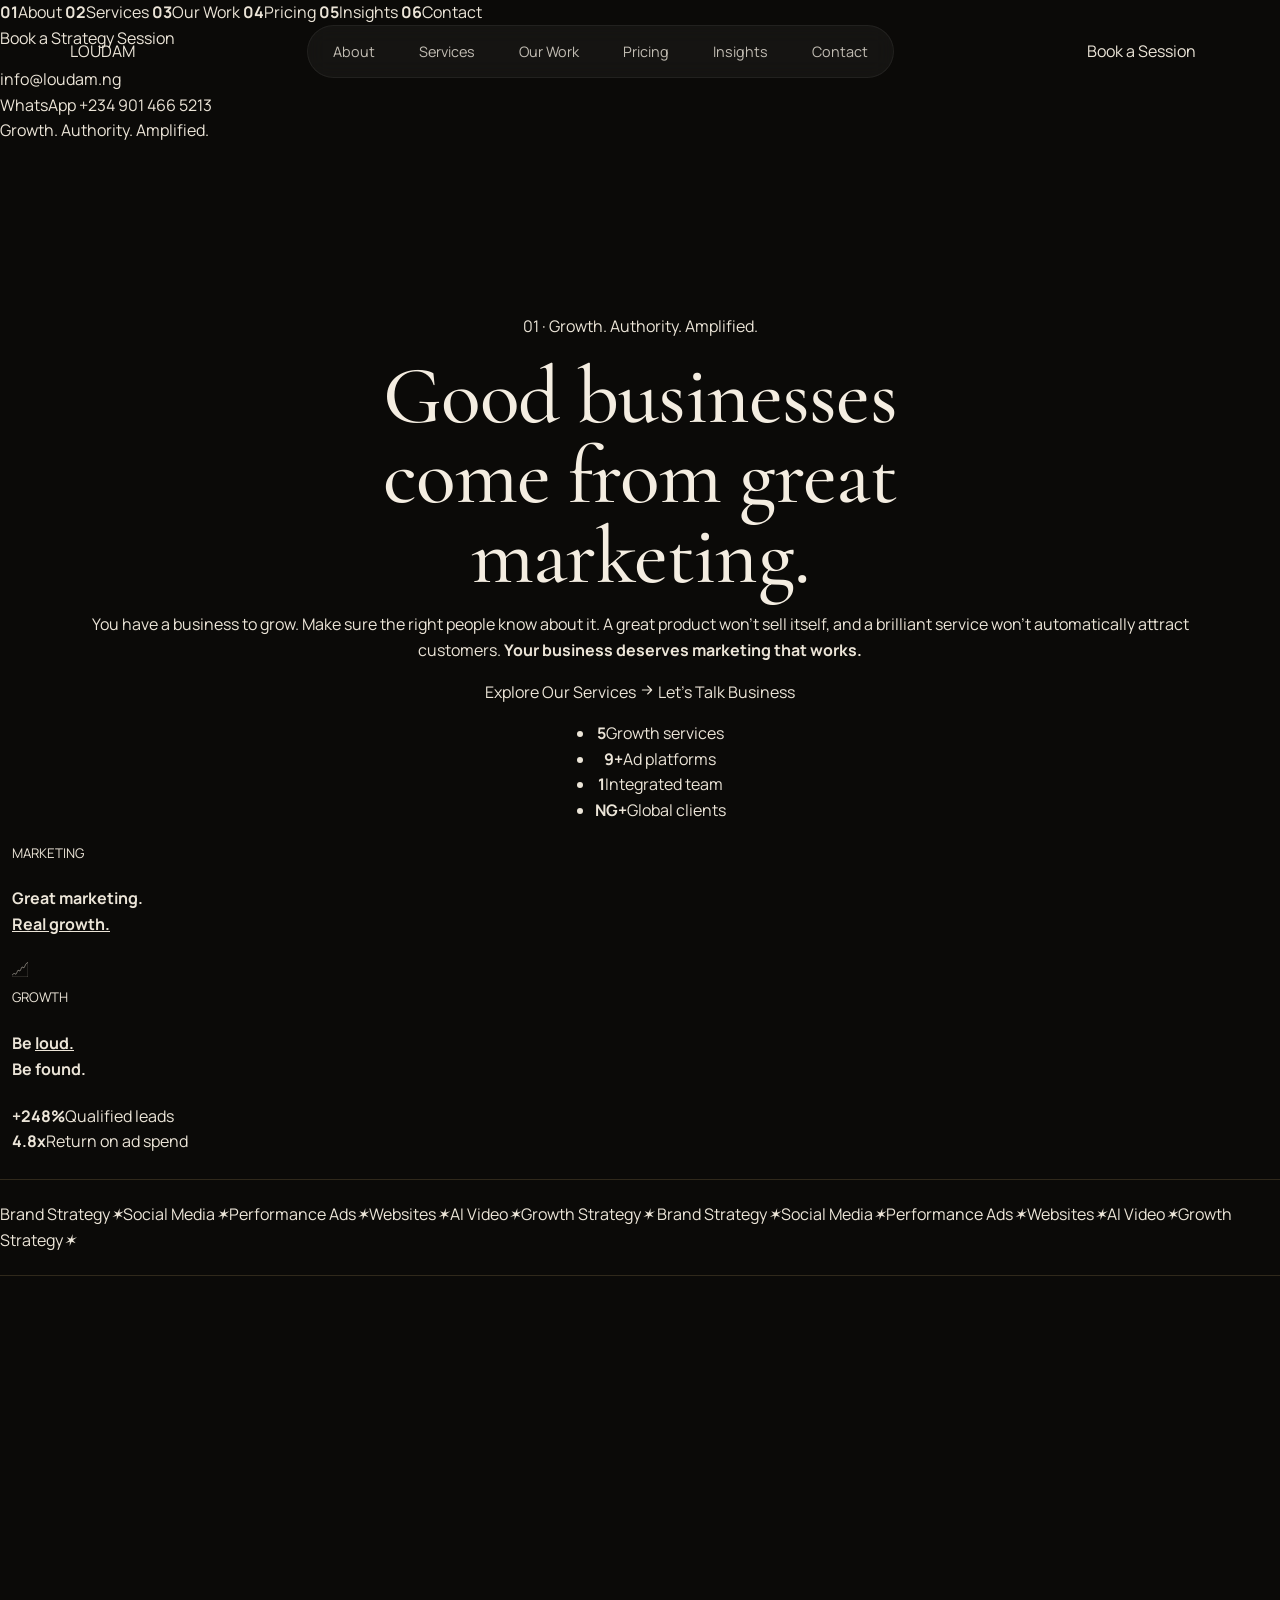
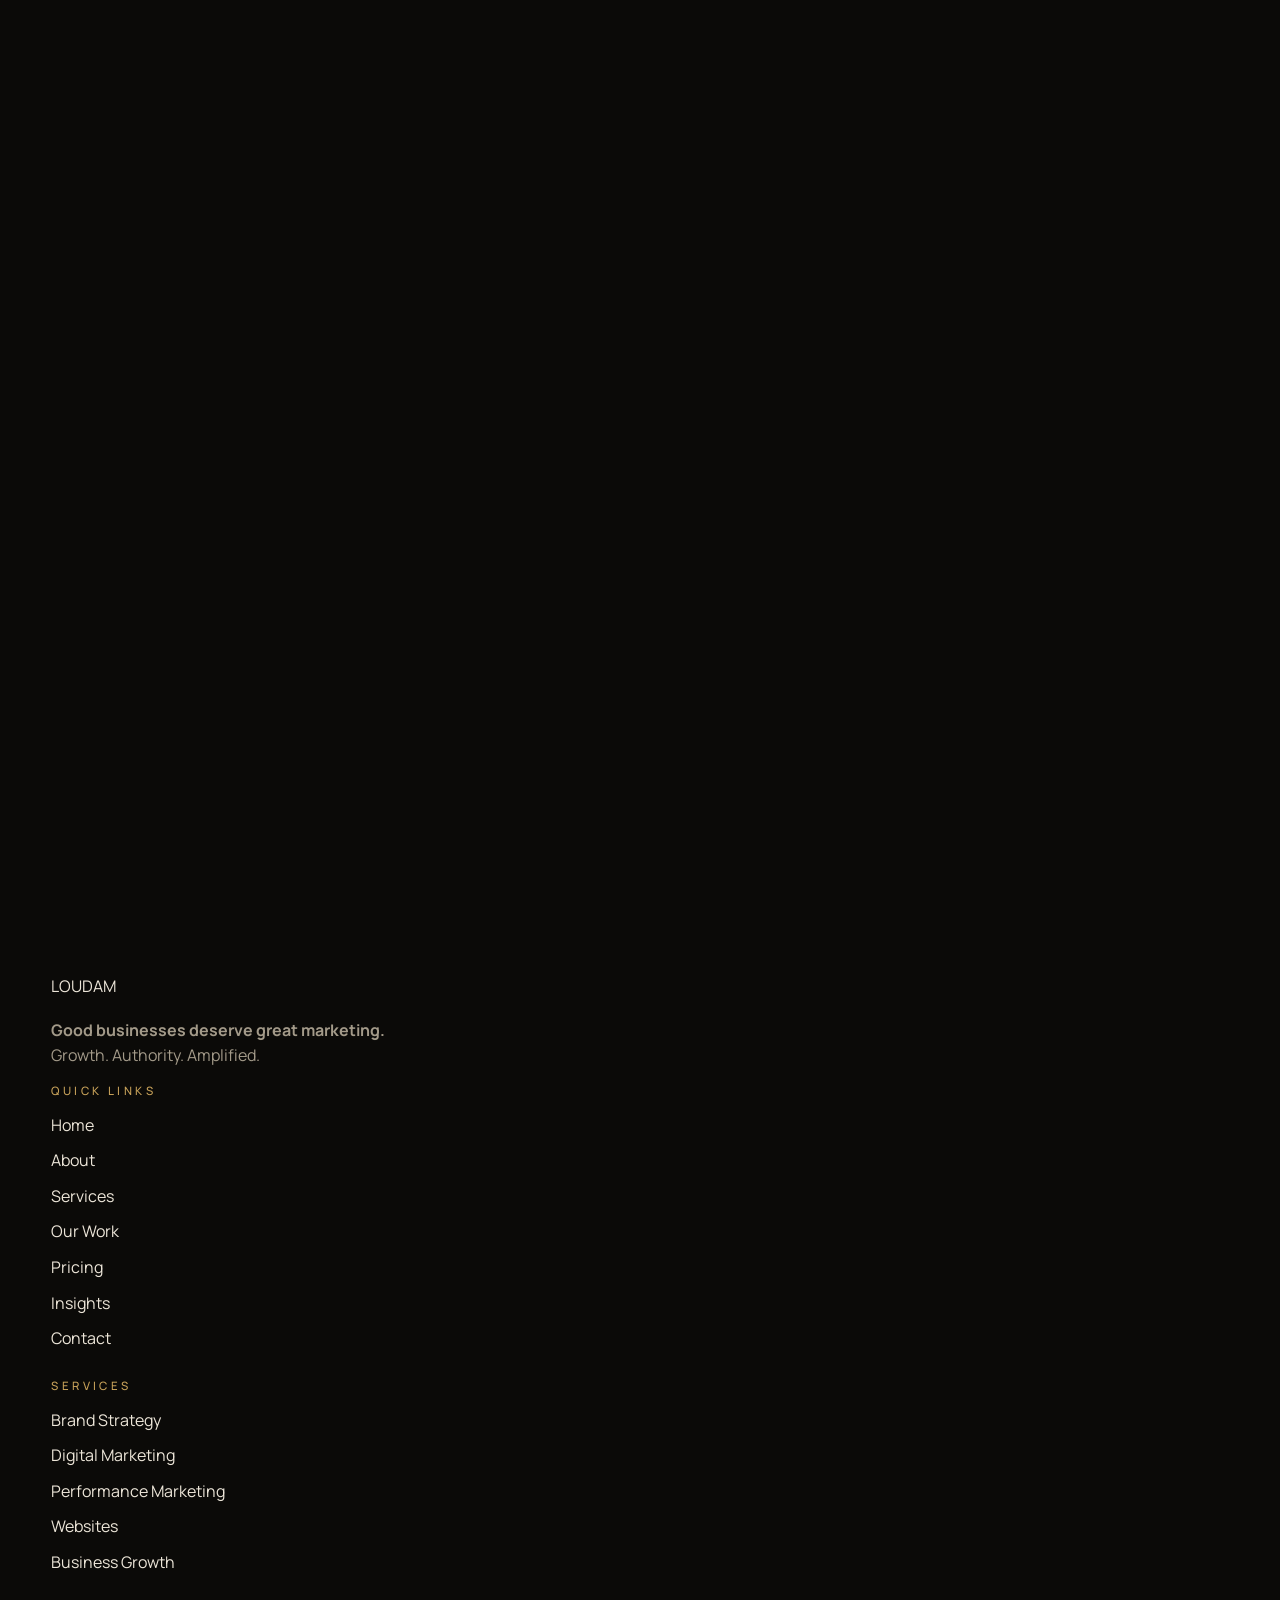
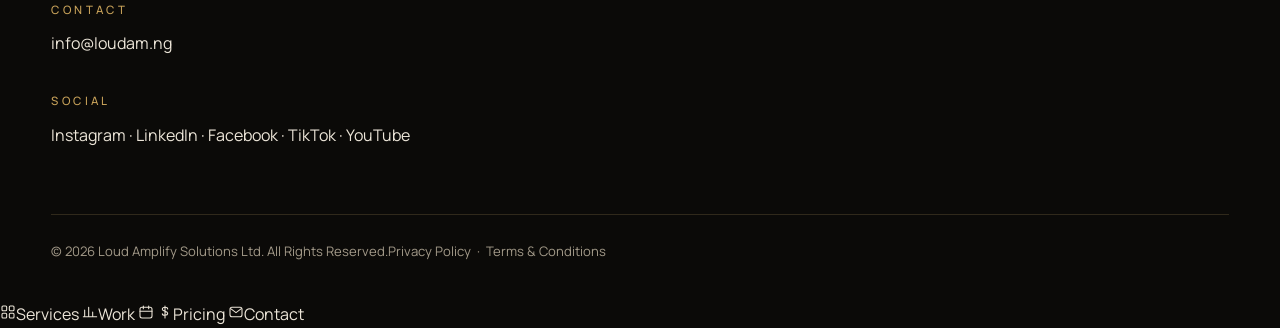
==== commit e804517a: "Connect LOUDAM WhatsApp (+234 901 466 5213) Adds hero, floating, contact and footer WhatsApp buttons" ====
--- a/loudam/index.html
+++ b/loudam/index.html
@@ -45,7 +45,7 @@
       <a href="#contact"><b>06</b>Contact</a>
     </nav>
     <a class="btn btn--lg" href="#book">Book a Strategy Session</a>
-    <p class="sheet__foot">info@loudam.ng<br>Growth. Authority. Amplified.</p>
+    <p class="sheet__foot">info@loudam.ng<br>WhatsApp +234 901 466 5213<br>Growth. Authority. Amplified.</p>
   </div>
 
   <main id="main">
@@ -66,6 +66,7 @@
           <div class="hero__cta reveal-load">
             <a class="btn" href="#services">Explore Our Services <svg viewBox="0 0 24 24" aria-hidden="true"><path d="M5 12h14M13 6l6 6-6 6"/></svg></a>
             <a class="btn btn--ghost" href="#book">Let's Talk Business</a>
+            <a class="btn btn--wa" data-wa href="#" hidden><svg viewBox="0 0 24 24" aria-hidden="true"><path class="fill" d="M12 2a10 10 0 0 0-8.6 15.1L2 22l5-1.3A10 10 0 1 0 12 2Zm0 18.2a8.2 8.2 0 0 1-4.2-1.2l-.3-.2-3 .8.8-2.9-.2-.3A8.2 8.2 0 1 1 12 20.2Zm4.5-6.1c-.2-.1-1.5-.7-1.7-.8-.2-.1-.4-.1-.6.1l-.8 1c-.1.2-.3.2-.5.1a6.7 6.7 0 0 1-3.3-2.9c-.3-.4.3-.4.7-1.4.1-.2 0-.3 0-.4l-.8-1.8c-.2-.5-.4-.4-.6-.4h-.5a1 1 0 0 0-.7.3 3 3 0 0 0-.9 2.2 5.2 5.2 0 0 0 1.1 2.7 11.8 11.8 0 0 0 4.5 4c1.7.7 2.3.8 3.2.6.5-.1 1.5-.6 1.7-1.2.2-.6.2-1.1.2-1.2-.1-.1-.3-.2-.5-.3Z"/></svg>WhatsApp Us</a>
           </div>
           <ul class="stats reveal-load" aria-label="What we cover">
             <li><b>5</b><span>Growth services</span></li>
@@ -333,7 +334,7 @@
           <a class="btn btn--lg" href="mailto:info@loudam.ng">Send Us a Message</a>
           <a class="btn btn--ghost btn--lg" data-wa href="#" hidden>Chat on WhatsApp</a>
         </div>
-        <p class="contact__mail">info@loudam.ng</p>
+        <p class="contact__mail">info@loudam.ng &nbsp;&middot;&nbsp; WhatsApp +234 901 466 5213</p>
       </div>
     </section>
   </main>
@@ -347,11 +348,13 @@
       </div>
       <div><h3>Quick links</h3><ul><li><a href="#top">Home</a></li><li><a href="#about">About</a></li><li><a href="#services">Services</a></li><li><a href="#work">Our Work</a></li><li><a href="#pricing">Pricing</a></li><li><a href="#insights">Insights</a></li><li><a href="#contact">Contact</a></li></ul></div>
       <div><h3>Services</h3><ul><li><a href="#services">Brand Strategy</a></li><li><a href="#services">Digital Marketing</a></li><li><a href="#services">Performance Marketing</a></li><li><a href="#services">Websites</a></li><li><a href="#services">Business Growth</a></li></ul></div>
-      <div><h3>Contact</h3><ul><li><a href="mailto:info@loudam.ng">info@loudam.ng</a></li></ul>
+      <div><h3>Contact</h3><ul><li><a href="mailto:info@loudam.ng">info@loudam.ng</a></li><li><a data-wa href="#" hidden>WhatsApp: +234 901 466 5213</a></li></ul>
         <h3 class="mt">Social</h3><p class="social">Instagram &middot; LinkedIn &middot; Facebook &middot; TikTok &middot; YouTube</p></div>
     </div>
     <div class="wrap footer__legal"><span>&copy; <span id="year">2026</span> Loud Amplify Solutions Ltd. All Rights Reserved.</span><span>Privacy Policy &nbsp;&middot;&nbsp; Terms &amp; Conditions</span></div>
   </footer>
+
+  <a class="wa-float" data-wa href="#" hidden aria-label="Chat with LOUDAM on WhatsApp"><svg viewBox="0 0 24 24" aria-hidden="true"><path class="fill" d="M12 2a10 10 0 0 0-8.6 15.1L2 22l5-1.3A10 10 0 1 0 12 2Zm0 18.2a8.2 8.2 0 0 1-4.2-1.2l-.3-.2-3 .8.8-2.9-.2-.3A8.2 8.2 0 1 1 12 20.2Zm4.5-6.1c-.2-.1-1.5-.7-1.7-.8-.2-.1-.4-.1-.6.1l-.8 1c-.1.2-.3.2-.5.1a6.7 6.7 0 0 1-3.3-2.9c-.3-.4.3-.4.7-1.4.1-.2 0-.3 0-.4l-.8-1.8c-.2-.5-.4-.4-.6-.4h-.5a1 1 0 0 0-.7.3 3 3 0 0 0-.9 2.2 5.2 5.2 0 0 0 1.1 2.7 11.8 11.8 0 0 0 4.5 4c1.7.7 2.3.8 3.2.6.5-.1 1.5-.6 1.7-1.2.2-.6.2-1.1.2-1.2-.1-.1-.3-.2-.5-.3Z"/></svg></a>
 
   <!-- Mobile bottom dock -->
   <nav class="dock" aria-label="Quick actions">
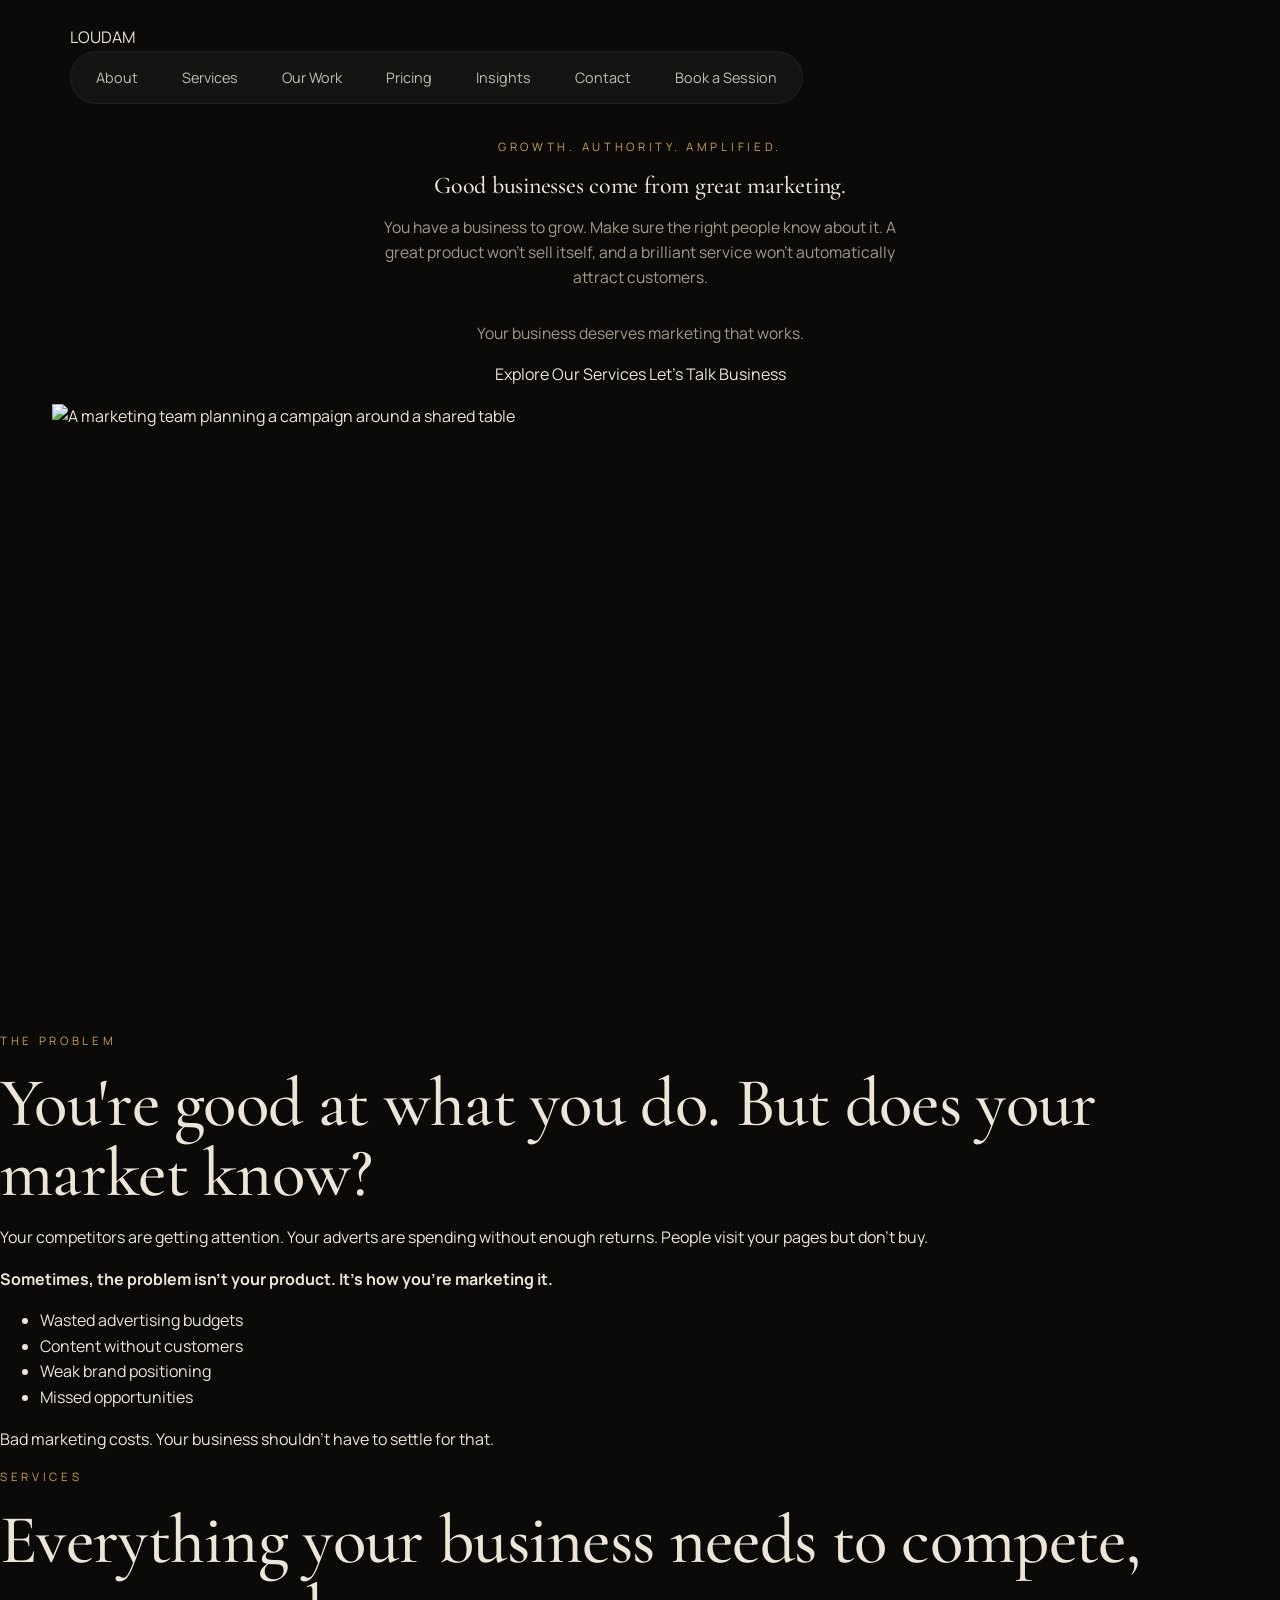
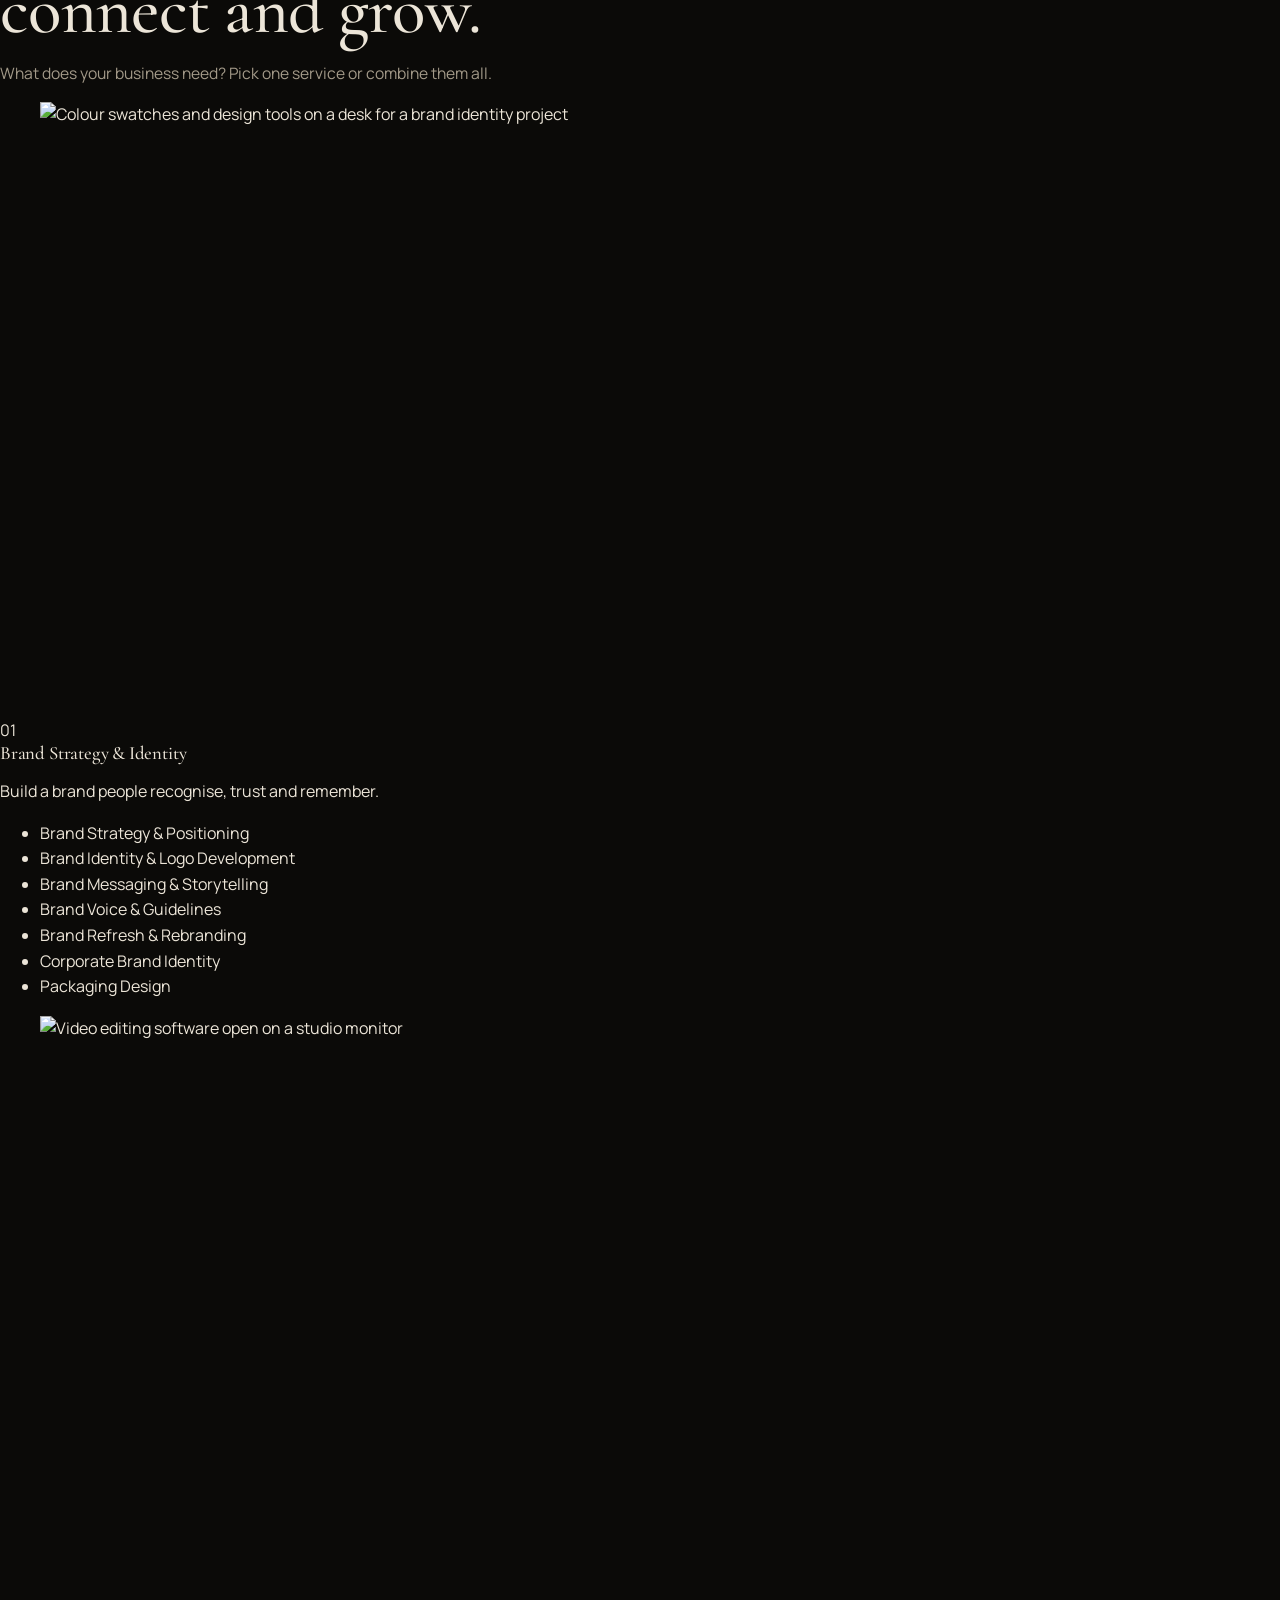
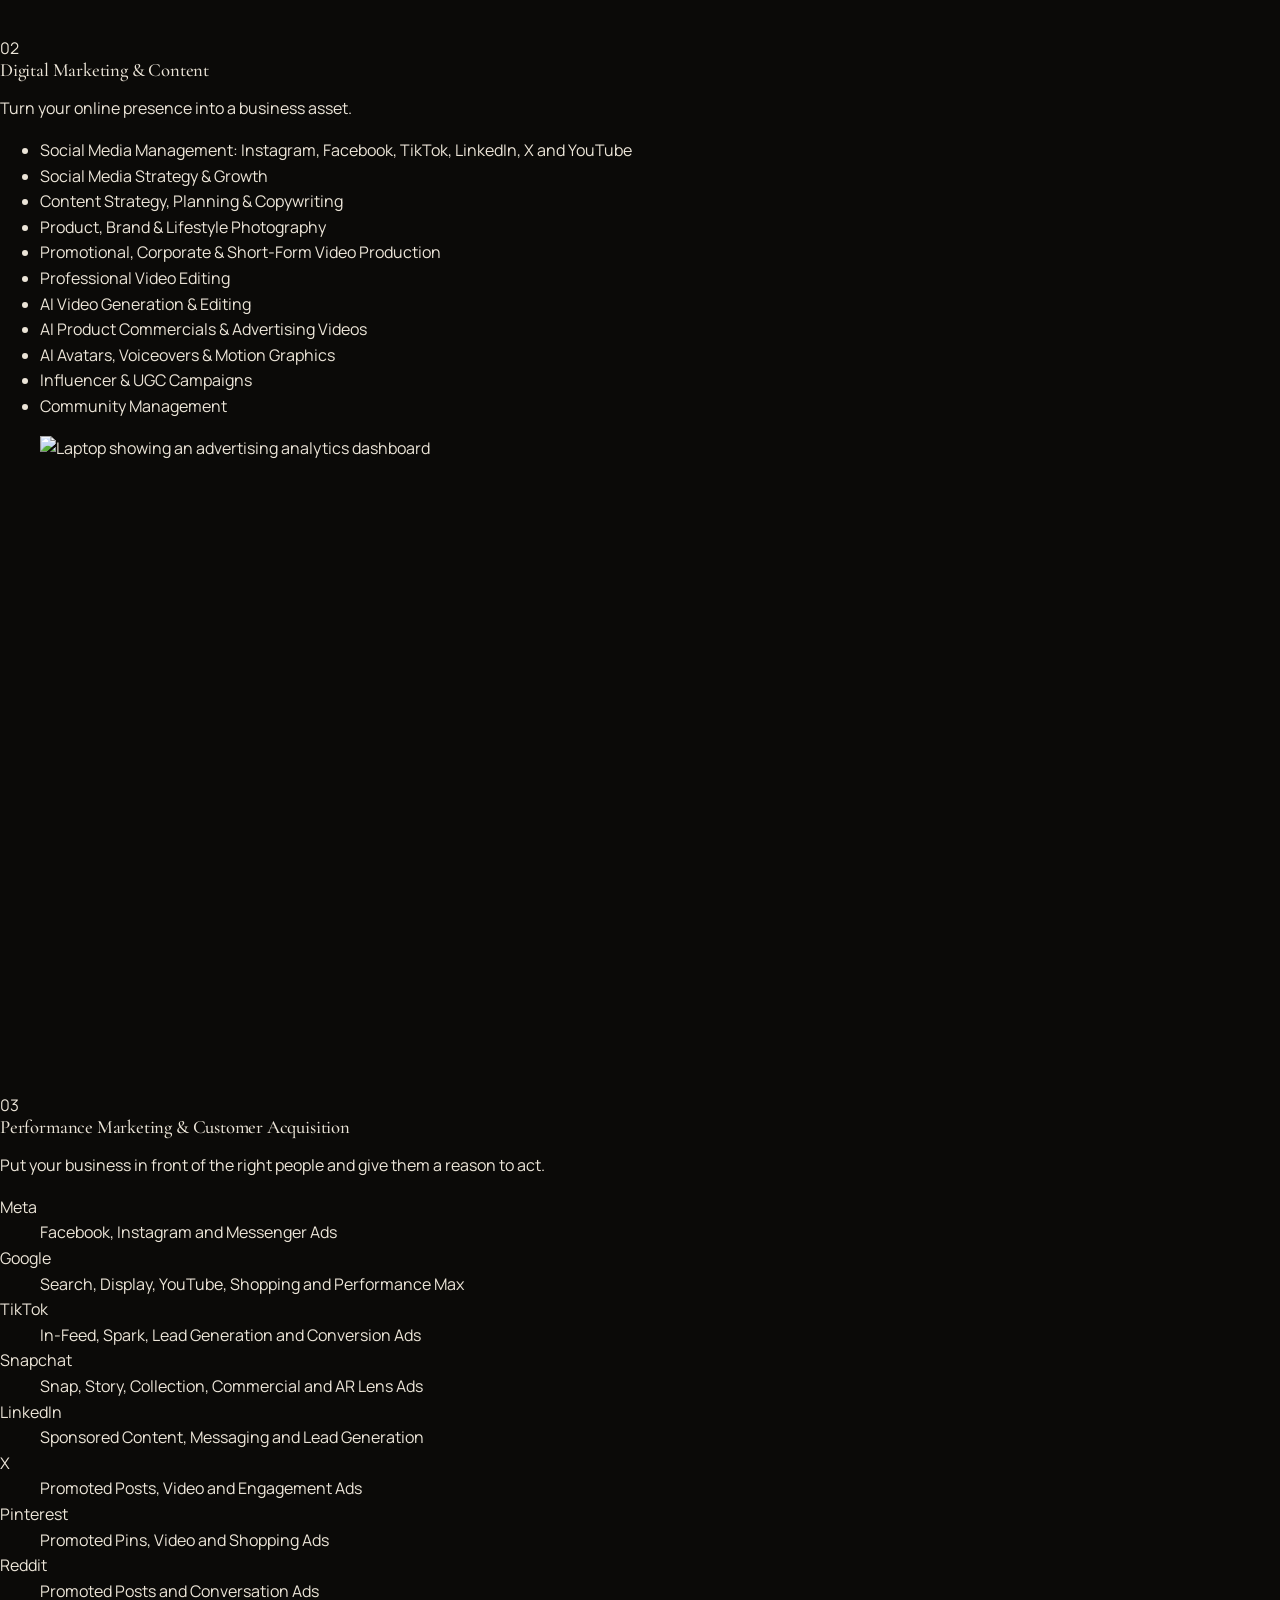
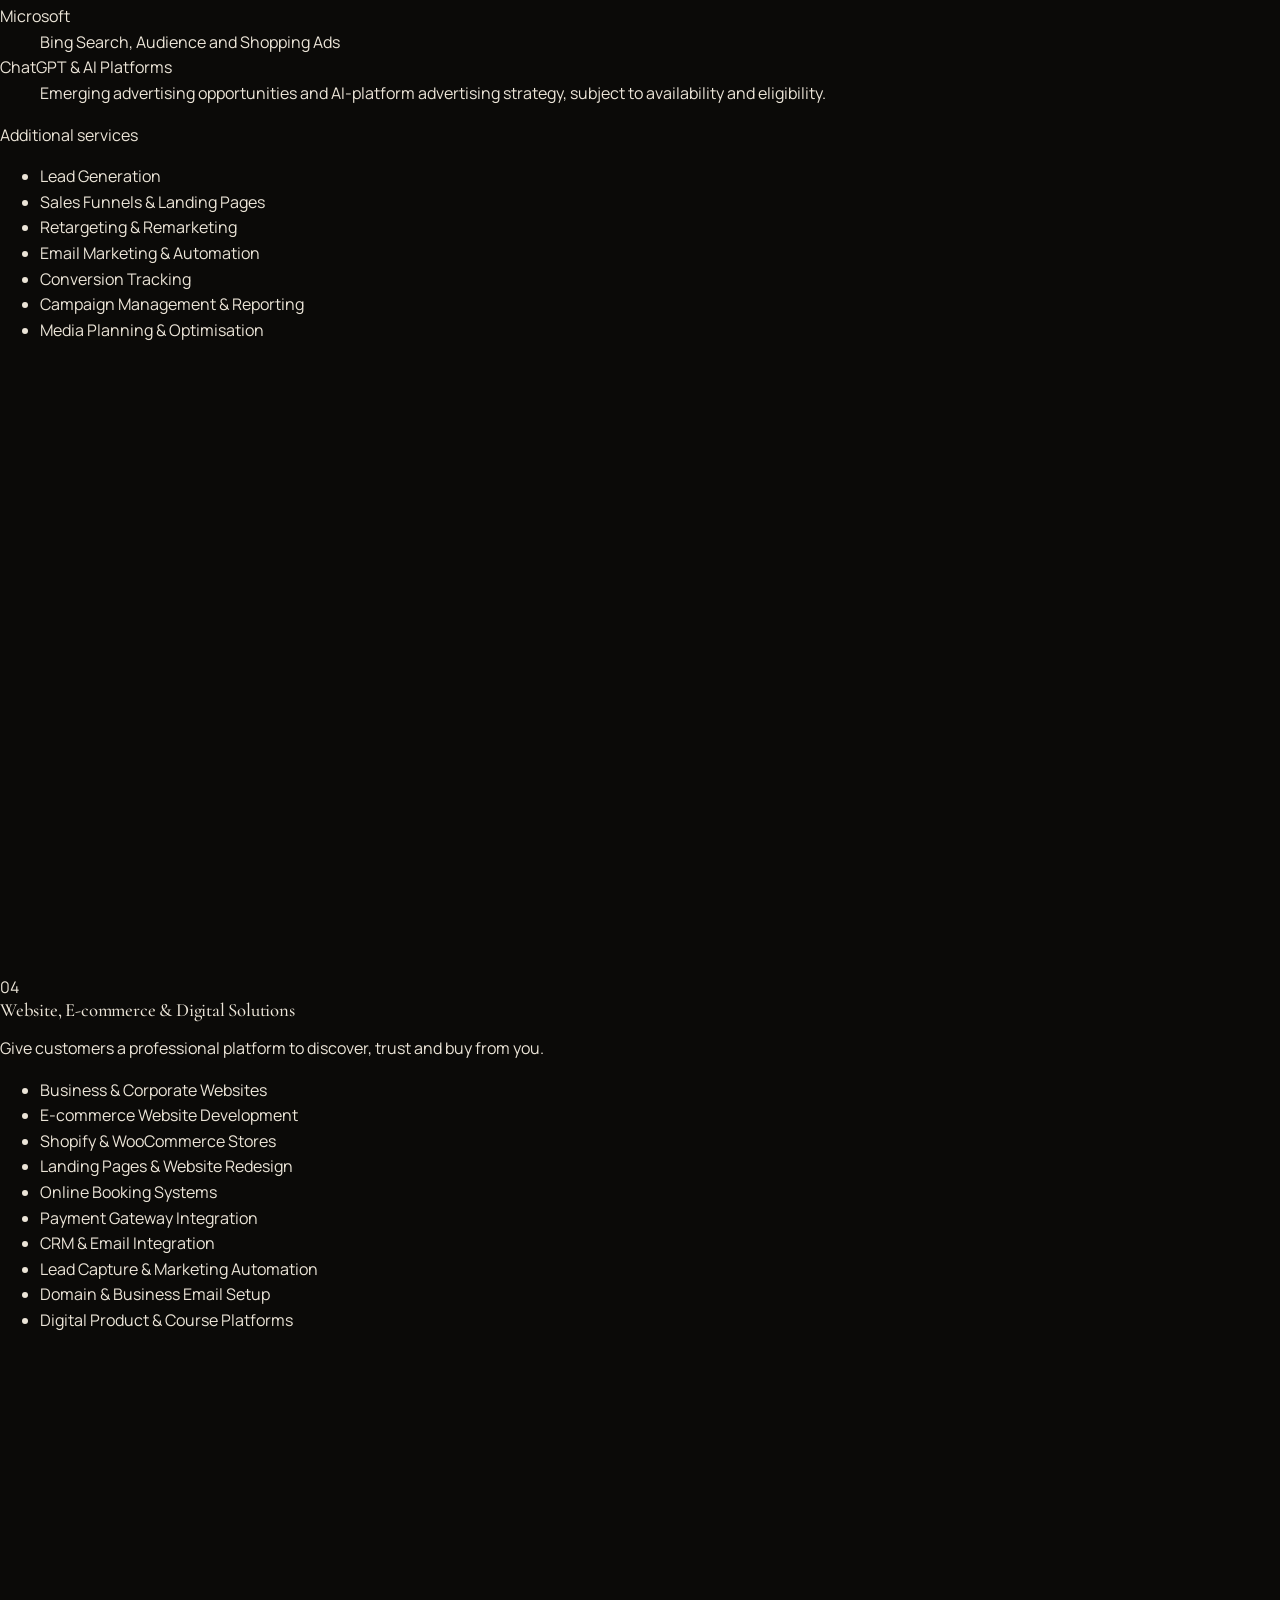
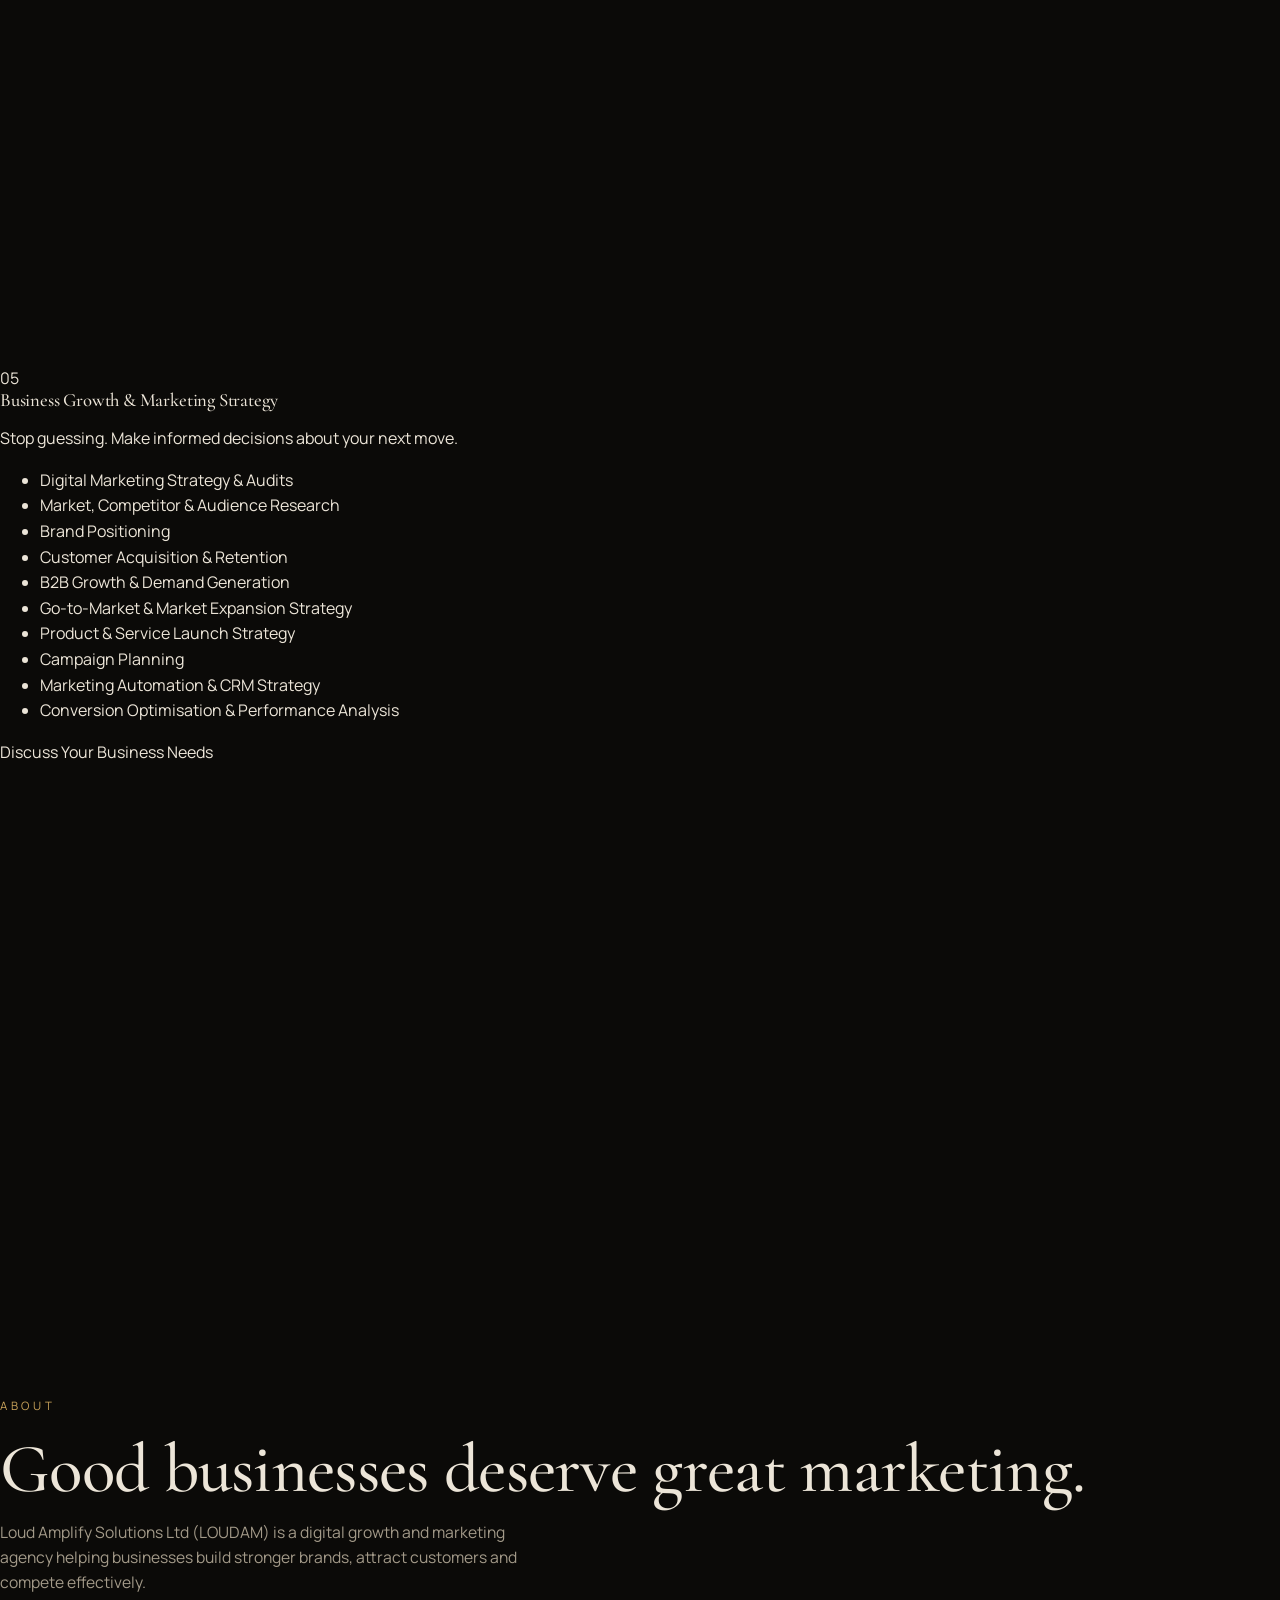
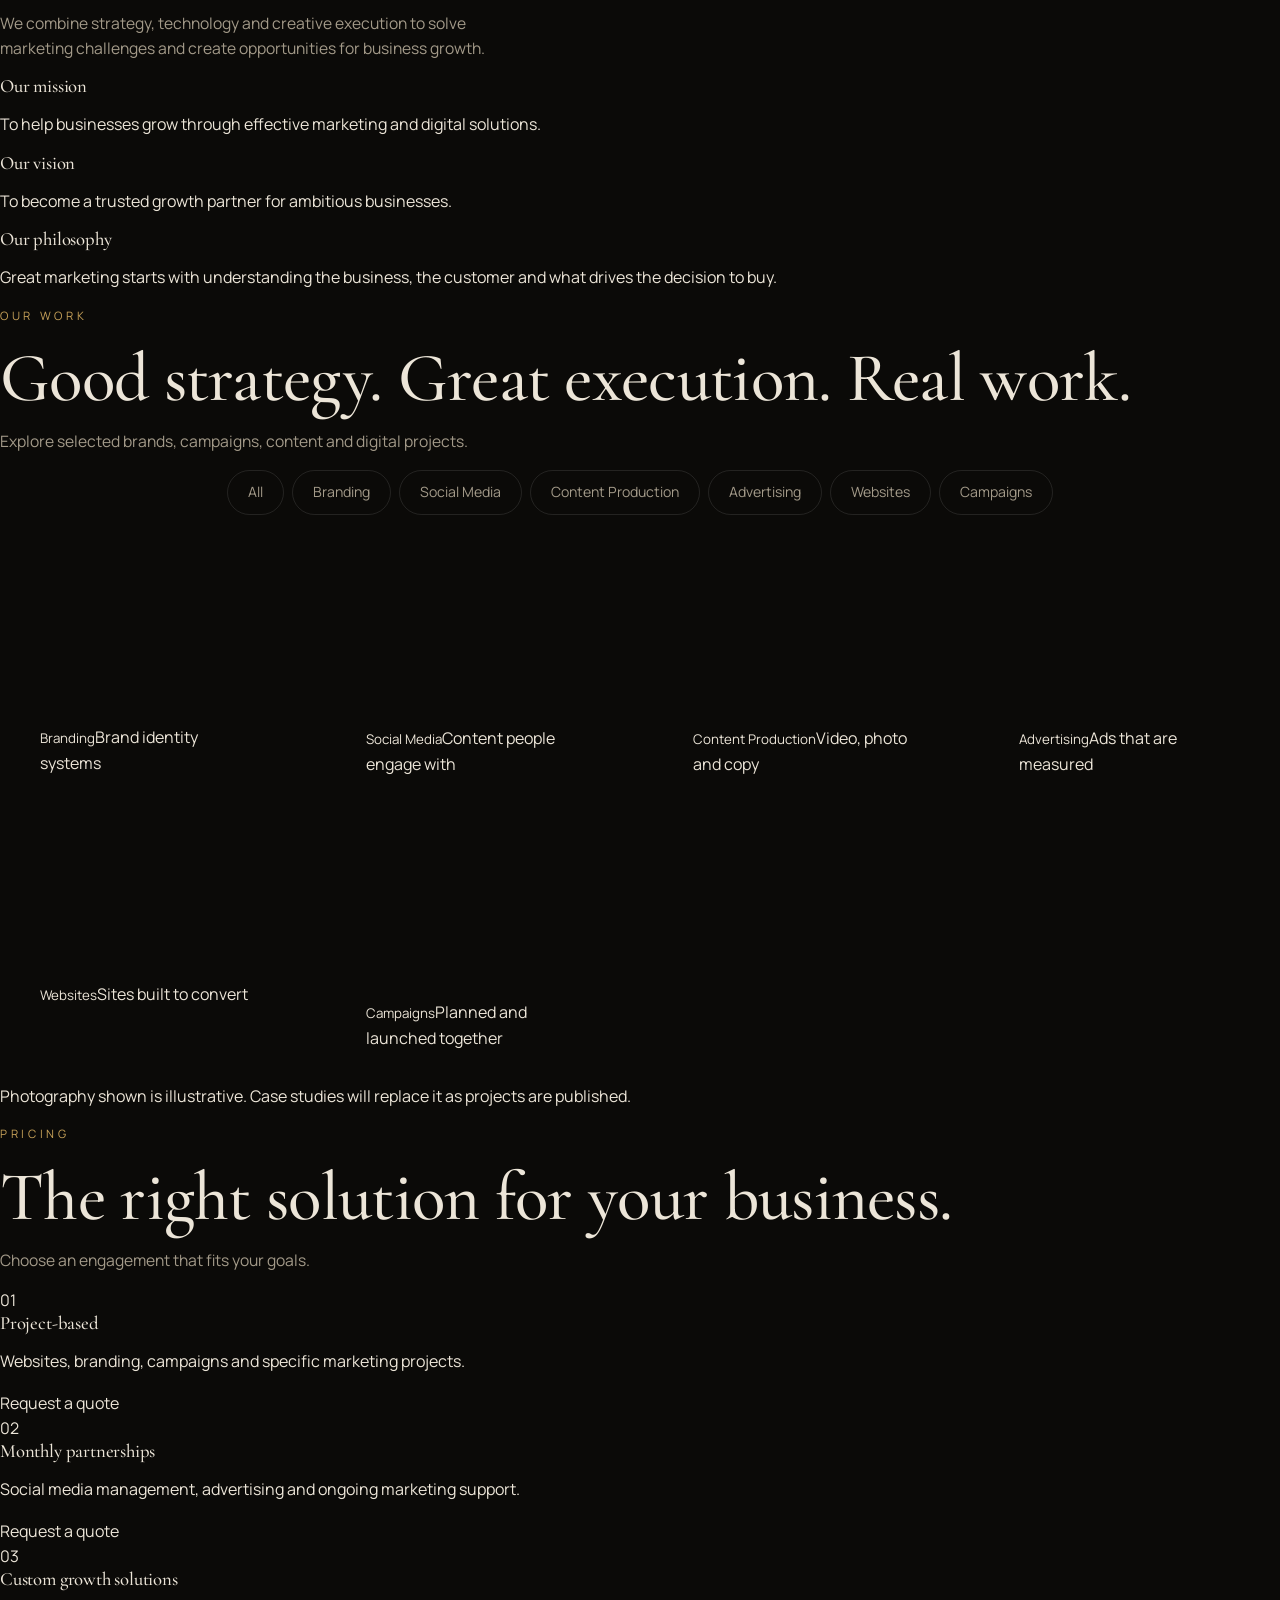
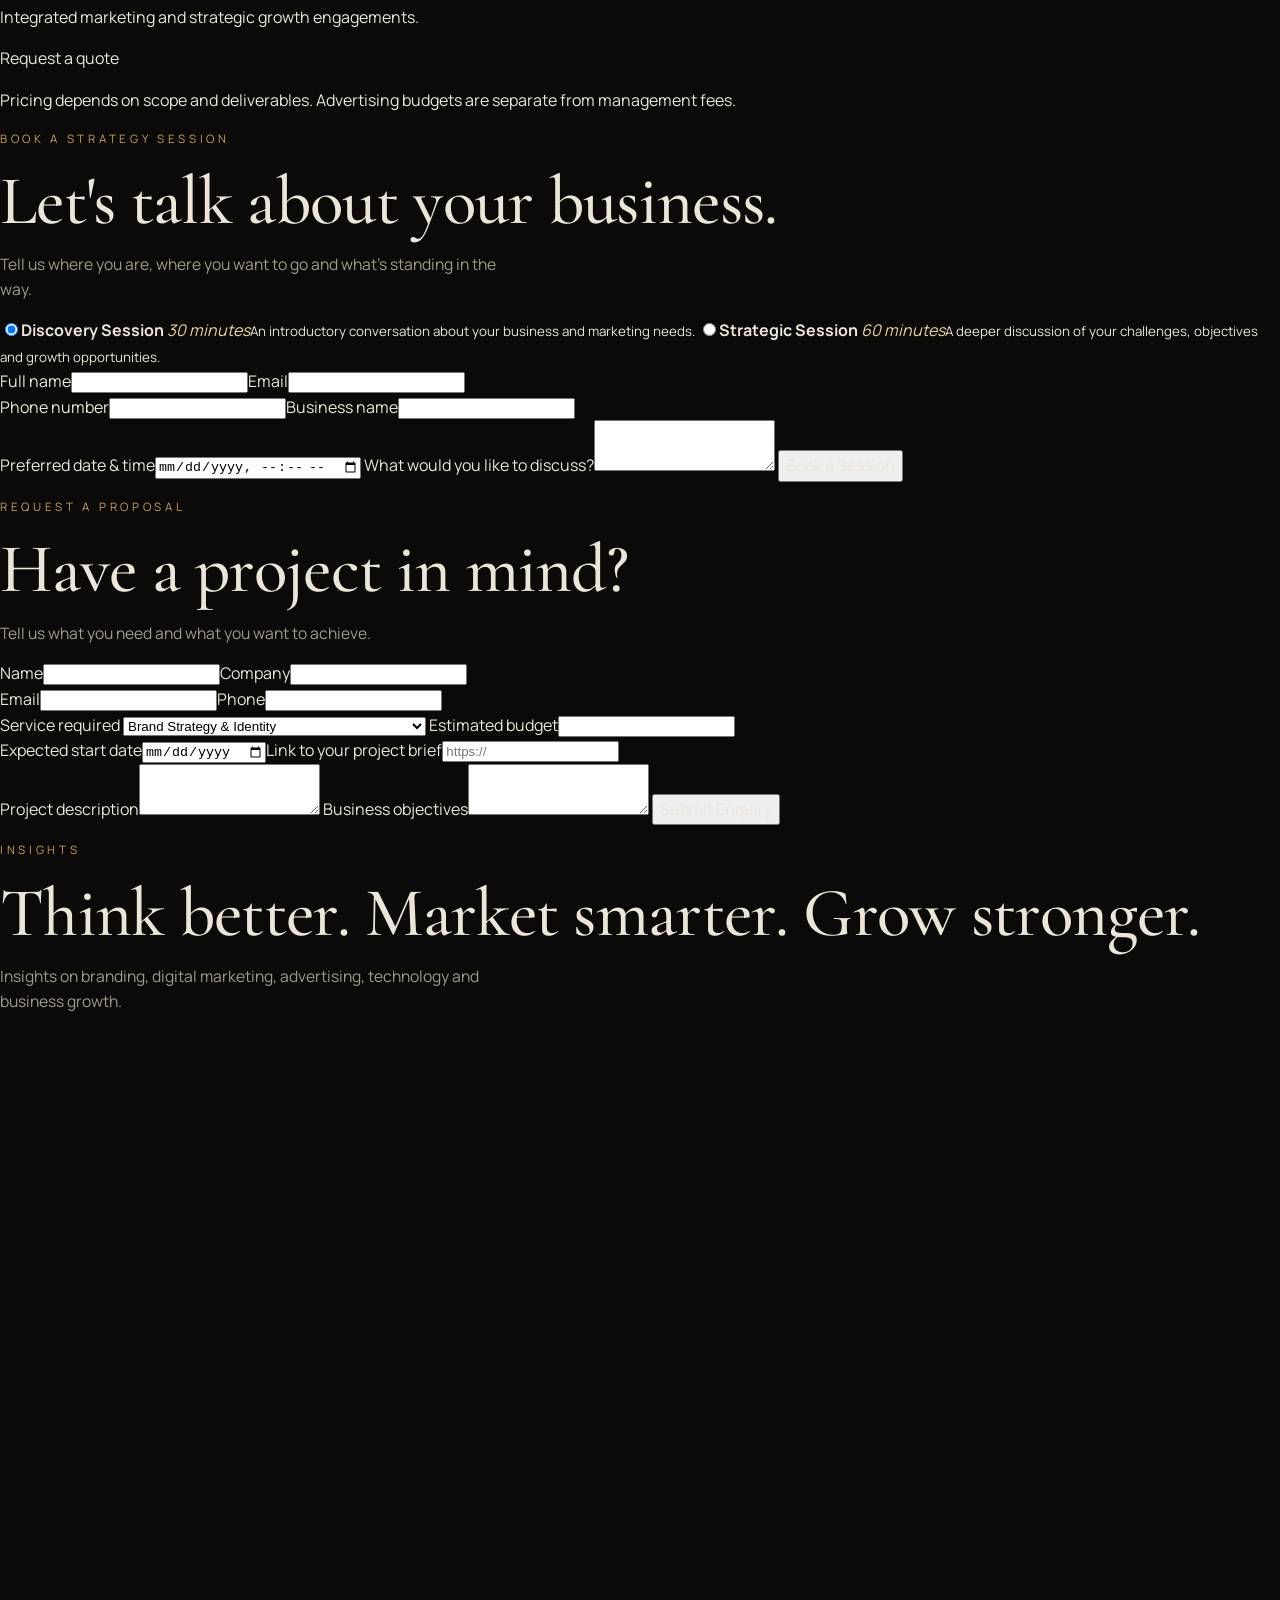
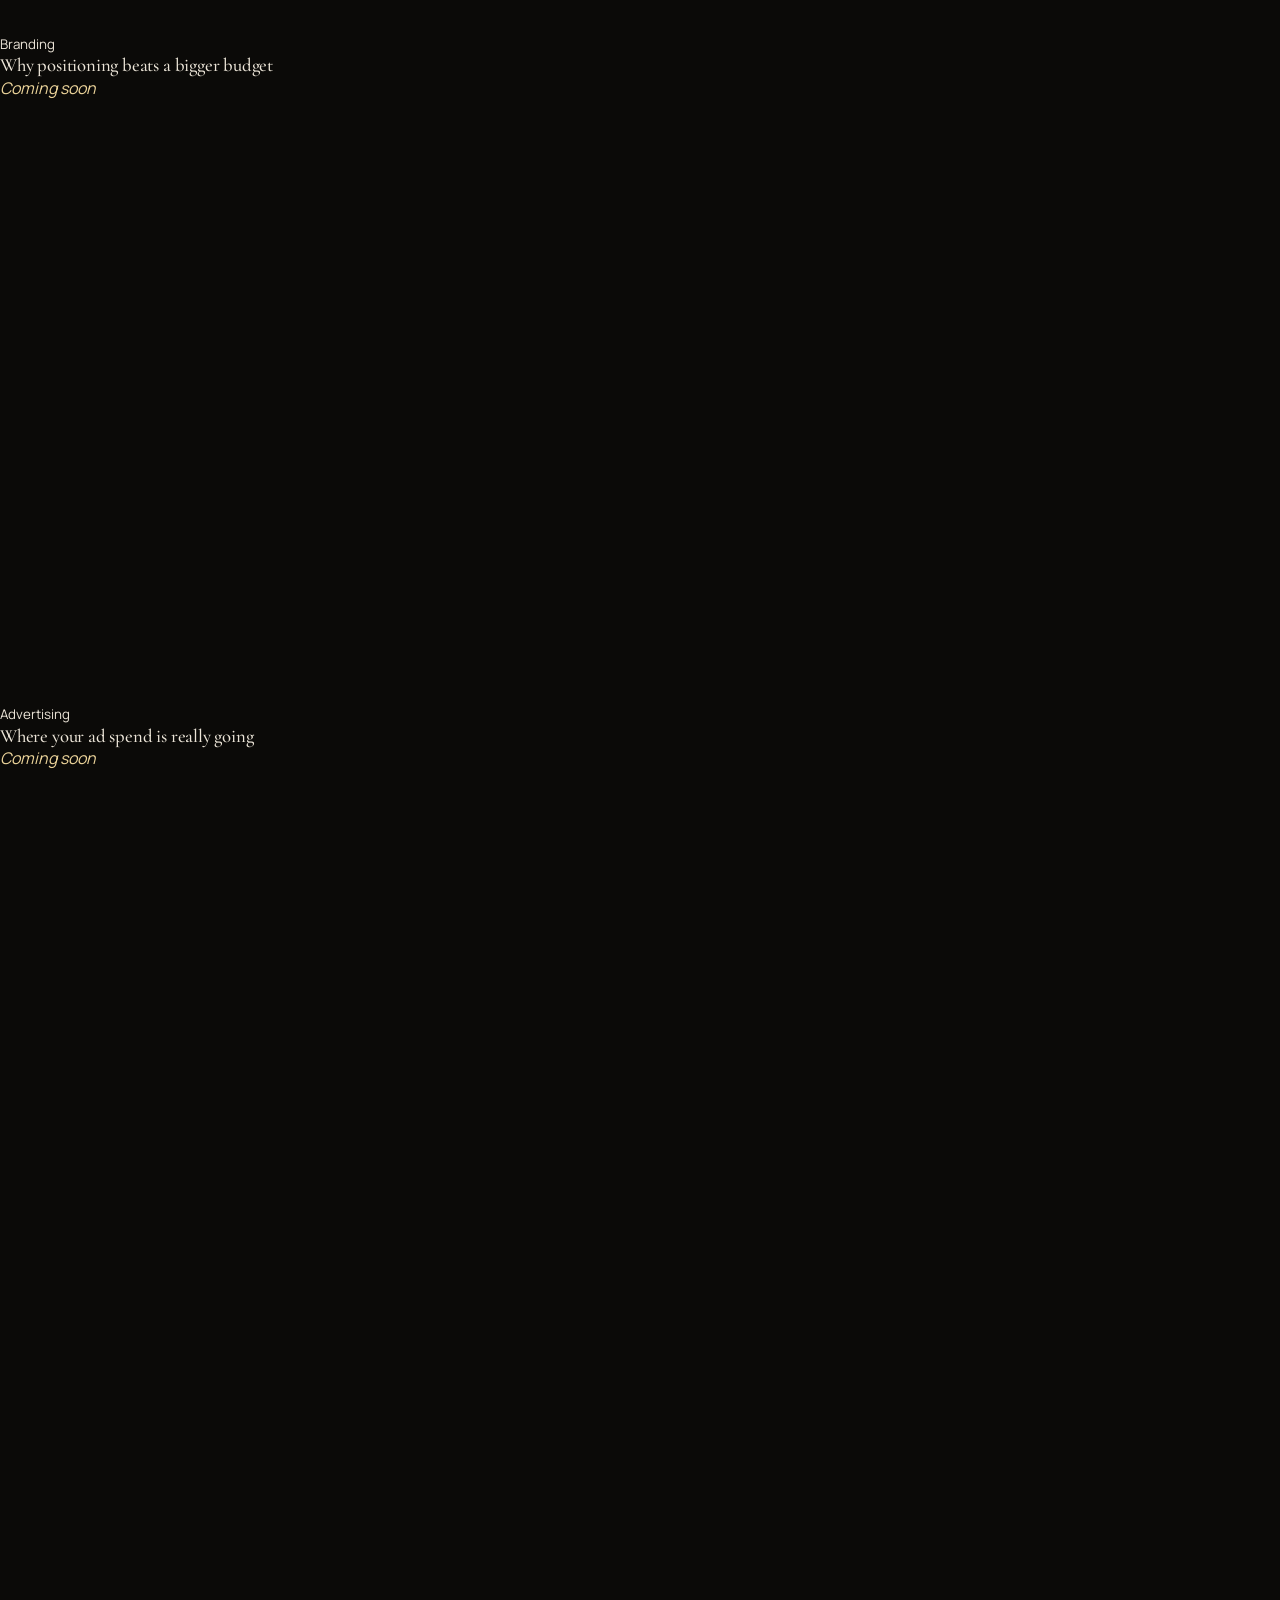
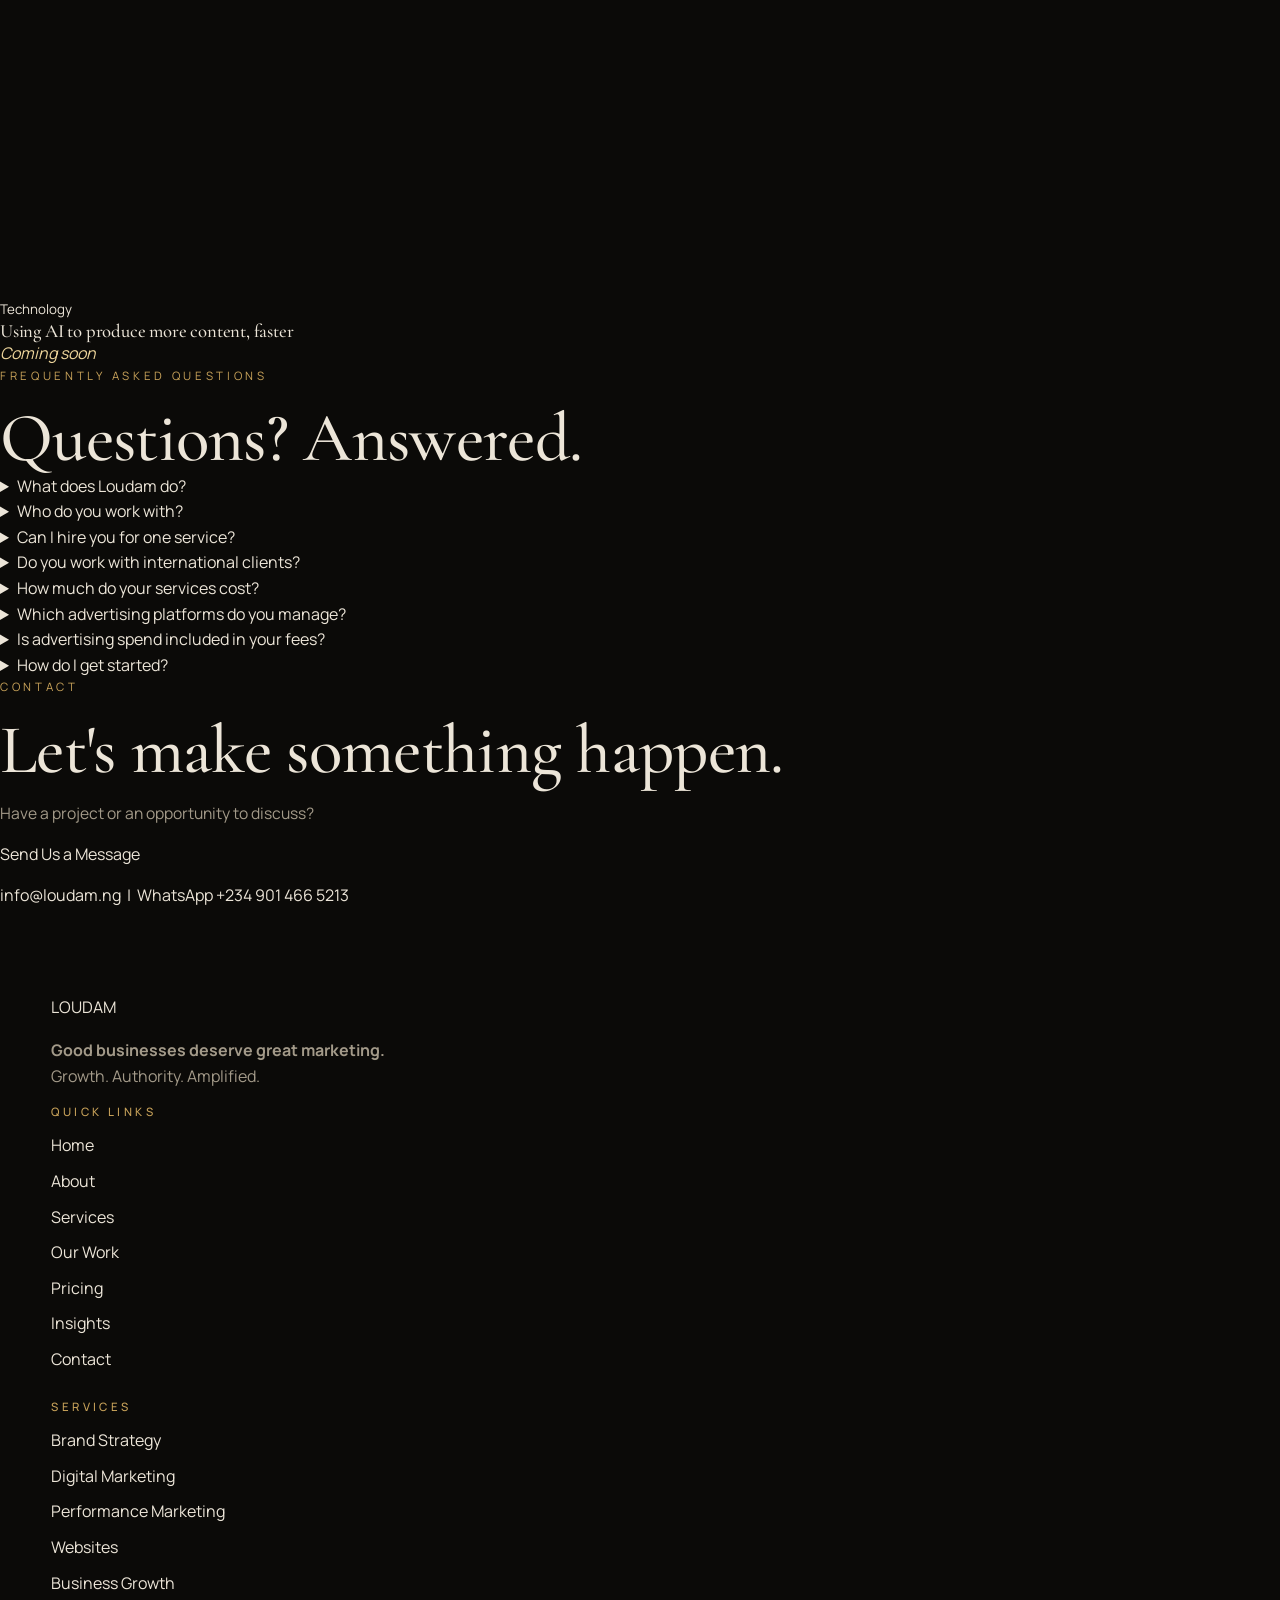
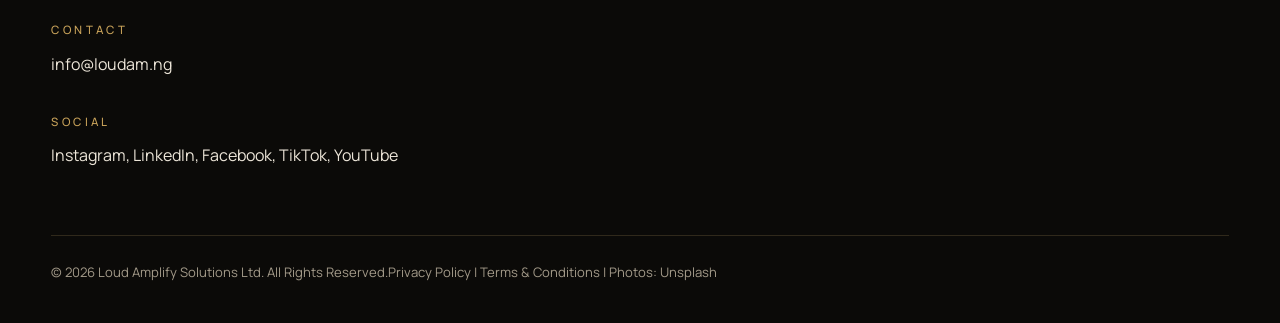
==== commit 9df61bc7: "Redesign LOUDAM: solid purple/gold/white, real photos, half-size type Remove gradients, glow, fake s" ====
--- a/loudam/index.html
+++ b/loudam/index.html
@@ -6,7 +6,7 @@
   <meta http-equiv="Content-Security-Policy" content="default-src 'self'; img-src 'self' data:; style-src 'self'; script-src 'self'; font-src 'self'; connect-src 'self'; object-src 'none'; base-uri 'self'; form-action 'self'; upgrade-insecure-requests">
   <title>LOUDAM | Growth. Authority. Amplified.</title>
   <meta name="description" content="Loud Amplify Solutions Ltd (LOUDAM) is a digital growth and marketing agency: brand strategy, digital marketing, performance advertising, websites and business growth.">
-  <meta name="theme-color" content="#0a0a0b">
+  <meta name="theme-color" content="#140b24">
   <meta property="og:type" content="website">
   <meta property="og:title" content="LOUDAM | Good businesses deserve great marketing.">
   <meta property="og:description" content="Brand strategy, digital marketing, performance advertising and websites for businesses that want to grow.">
@@ -17,203 +17,177 @@
 </head>
 <body>
   <a class="skip" href="#main">Skip to content</a>
-  <div class="progress" aria-hidden="true"><span></span></div>
-
-  <!-- ===== HEADER ===== -->
+
+  <!-- HEADER -->
   <header class="nav" id="top">
-    <a class="logo" href="#top" aria-label="LOUDAM home"><span class="logo__mark" aria-hidden="true"><i></i><i></i></span><span class="logo__txt">LOUDAM</span></a>
-    <nav class="nav__links" aria-label="Main">
-      <a href="#about">About</a>
-      <a href="#services">Services</a>
-      <a href="#work">Our Work</a>
-      <a href="#pricing">Pricing</a>
-      <a href="#insights">Insights</a>
-      <a href="#contact">Contact</a>
-    </nav>
-    <a class="btn btn--sm nav__cta" href="#book">Book a Session</a>
-    <button class="burger" type="button" aria-label="Open menu" aria-expanded="false" aria-controls="sheet"><span></span><span></span></button>
+    <div class="wrap nav__in">
+      <a class="logo" href="#top" aria-label="LOUDAM home"><span class="logo__mark" aria-hidden="true"><i></i><i></i></span>LOUDAM</a>
+      <nav class="nav__links" id="menu" aria-label="Main">
+        <a href="#about">About</a>
+        <a href="#services">Services</a>
+        <a href="#work">Our Work</a>
+        <a href="#pricing">Pricing</a>
+        <a href="#insights">Insights</a>
+        <a href="#contact">Contact</a>
+        <a class="btn btn--gold btn--sm nav__book" href="#book">Book a Session</a>
+      </nav>
+      <button class="burger" type="button" aria-label="Open menu" aria-expanded="false" aria-controls="menu"><span></span><span></span></button>
+    </div>
   </header>
 
-  <!-- Mobile full-screen menu -->
-  <div class="sheet" id="sheet" aria-hidden="true">
-    <nav aria-label="Mobile">
-      <a href="#about"><b>01</b>About</a>
-      <a href="#services"><b>02</b>Services</a>
-      <a href="#work"><b>03</b>Our Work</a>
-      <a href="#pricing"><b>04</b>Pricing</a>
-      <a href="#insights"><b>05</b>Insights</a>
-      <a href="#contact"><b>06</b>Contact</a>
-    </nav>
-    <a class="btn btn--lg" href="#book">Book a Strategy Session</a>
-    <p class="sheet__foot">info@loudam.ng<br>WhatsApp +234 901 466 5213<br>Growth. Authority. Amplified.</p>
-  </div>
-
   <main id="main">
 
-    <!-- ===== 01 HOME / HERO ===== -->
-    <section class="hero">
-      <div class="hero__glow" aria-hidden="true"></div>
-      <div class="hero__grid" aria-hidden="true"></div>
-      <div class="wrap hero__inner">
+    <!-- HOME -->
+    <section class="hero sec--ink">
+      <div class="wrap hero__in">
         <div class="hero__copy">
-          <p class="kicker reveal-load"><span></span>01 &middot; Growth. Authority. Amplified.</p>
-          <h1 class="hero__title">
-            <span class="ln"><span>Good businesses</span></span>
-            <span class="ln"><span>come from great</span></span>
-            <span class="ln"><span class="grad">marketing.</span></span>
-          </h1>
-          <p class="hero__lede reveal-load">You have a business to grow. Make sure the right people know about it. A great product won't sell itself, and a brilliant service won't automatically attract customers. <strong>Your business deserves marketing that works.</strong></p>
-          <div class="hero__cta reveal-load">
-            <a class="btn" href="#services">Explore Our Services <svg viewBox="0 0 24 24" aria-hidden="true"><path d="M5 12h14M13 6l6 6-6 6"/></svg></a>
-            <a class="btn btn--ghost" href="#book">Let's Talk Business</a>
+          <p class="eyebrow">Growth. Authority. Amplified.</p>
+          <h1>Good businesses come from <span class="gold">great marketing.</span></h1>
+          <p class="lede">You have a business to grow. Make sure the right people know about it. A great product won't sell itself, and a brilliant service won't automatically attract customers.</p>
+          <p class="lede lede--strong">Your business deserves marketing that works.</p>
+          <div class="btns">
+            <a class="btn btn--gold" href="#services">Explore Our Services</a>
+            <a class="btn btn--line" href="#book">Let's Talk Business</a>
             <a class="btn btn--wa" data-wa href="#" hidden><svg viewBox="0 0 24 24" aria-hidden="true"><path class="fill" d="M12 2a10 10 0 0 0-8.6 15.1L2 22l5-1.3A10 10 0 1 0 12 2Zm0 18.2a8.2 8.2 0 0 1-4.2-1.2l-.3-.2-3 .8.8-2.9-.2-.3A8.2 8.2 0 1 1 12 20.2Zm4.5-6.1c-.2-.1-1.5-.7-1.7-.8-.2-.1-.4-.1-.6.1l-.8 1c-.1.2-.3.2-.5.1a6.7 6.7 0 0 1-3.3-2.9c-.3-.4.3-.4.7-1.4.1-.2 0-.3 0-.4l-.8-1.8c-.2-.5-.4-.4-.6-.4h-.5a1 1 0 0 0-.7.3 3 3 0 0 0-.9 2.2 5.2 5.2 0 0 0 1.1 2.7 11.8 11.8 0 0 0 4.5 4c1.7.7 2.3.8 3.2.6.5-.1 1.5-.6 1.7-1.2.2-.6.2-1.1.2-1.2-.1-.1-.3-.2-.5-.3Z"/></svg>WhatsApp Us</a>
           </div>
-          <ul class="stats reveal-load" aria-label="What we cover">
-            <li><b>5</b><span>Growth services</span></li>
-            <li><b>9+</b><span>Ad platforms</span></li>
-            <li><b>1</b><span>Integrated team</span></li>
-            <li><b>NG+</b><span>Global clients</span></li>
+        </div>
+        <figure class="hero__img">
+          <img src="/assets/img/hero.webp" width="900" height="600" alt="A marketing team planning a campaign around a shared table" fetchpriority="high">
+        </figure>
+      </div>
+    </section>
+
+    <!-- PROBLEM -->
+    <section class="sec--white problem">
+      <div class="wrap split">
+        <div>
+          <p class="eyebrow">The problem</p>
+          <h2>You're good at what you do. But does your market know?</h2>
+        </div>
+        <div class="problem__txt">
+          <p>Your competitors are getting attention. Your adverts are spending without enough returns. People visit your pages but don't buy.</p>
+          <p><strong>Sometimes, the problem isn't your product. It's how you're marketing it.</strong></p>
+          <ul class="ticks">
+            <li>Wasted advertising budgets</li><li>Content without customers</li><li>Weak brand positioning</li><li>Missed opportunities</li>
           </ul>
-        </div>
-
-        <!-- Device mockup built in CSS: laptop + phone -->
-        <div class="devices" aria-hidden="true">
-          <div class="laptop">
-            <div class="laptop__screen">
-              <div class="mini">
-                <div class="mini__nav"><i></i><span></span><span></span><span></span><em></em></div>
-                <div class="mini__hero">
-                  <small>MARKETING</small>
-                  <h4>Great marketing.<br><u>Real growth.</u></h4>
-                  <div class="mini__btns"><i></i><i></i></div>
-                </div>
-                <div class="mini__chart"><svg viewBox="0 0 200 70" preserveAspectRatio="none"><path class="area" d="M0 62 L25 54 L50 58 L75 40 L100 44 L125 26 L150 30 L175 12 L200 6 V70 H0Z"/><path class="line" d="M0 62 L25 54 L50 58 L75 40 L100 44 L125 26 L150 30 L175 12 L200 6"/></svg></div>
-                <div class="mini__cards"><i></i><i></i><i></i></div>
-              </div>
-            </div>
-            <div class="laptop__base"></div>
-          </div>
-          <div class="phone">
-            <div class="phone__notch"></div>
-            <div class="mini mini--m">
-              <div class="mini__nav"><i></i><em></em></div>
-              <div class="mini__hero"><small>GROWTH</small><h4>Be <u>loud.</u><br>Be found.</h4><div class="mini__btns"><i></i></div></div>
-              <div class="mini__cards"><i></i><i></i></div>
-            </div>
-          </div>
-          <div class="chip chip--a"><b>+248%</b><span>Qualified leads</span></div>
-          <div class="chip chip--b"><b>4.8x</b><span>Return on ad spend</span></div>
-        </div>
-      </div>
-    </section>
-
-    <!-- Marquee -->
-    <div class="marquee" aria-hidden="true">
-      <div class="marquee__in">
-        <span>Brand Strategy</span><i>&#10038;</i><span>Social Media</span><i>&#10038;</i><span>Performance Ads</span><i>&#10038;</i><span>Websites</span><i>&#10038;</i><span>AI Video</span><i>&#10038;</i><span>Growth Strategy</span><i>&#10038;</i>
-        <span>Brand Strategy</span><i>&#10038;</i><span>Social Media</span><i>&#10038;</i><span>Performance Ads</span><i>&#10038;</i><span>Websites</span><i>&#10038;</i><span>AI Video</span><i>&#10038;</i><span>Growth Strategy</span><i>&#10038;</i>
-      </div>
-    </div>
-
-    <!-- Problem -->
-    <section class="problem wrap">
-      <p class="eyebrow reveal">The problem</p>
-      <h2 class="reveal">You're good at what you do. <span class="dim">But does your market know?</span></h2>
-      <div class="problem__grid">
-        <p class="reveal">Your competitors are getting attention. Your adverts are spending without enough returns. People visit your pages but don't buy.</p>
-        <p class="reveal">Sometimes, the problem isn't your product. <strong>It's how you're marketing it.</strong></p>
-      </div>
-      <ul class="cost reveal">
-        <li>Wasted advertising budgets</li><li>Content without customers</li><li>Weak brand positioning</li><li>Missed opportunities</li>
-      </ul>
-      <p class="cost__note reveal"><b>Bad marketing costs.</b> Your business shouldn't have to settle for that.</p>
-    </section>
-
-    <!-- ===== 03 SERVICES ===== -->
-    <section class="services" id="services">
+          <p class="note">Bad marketing costs. Your business shouldn't have to settle for that.</p>
+        </div>
+      </div>
+    </section>
+
+    <!-- SERVICES -->
+    <section class="sec--tint services" id="services">
       <div class="wrap">
-        <p class="eyebrow reveal">03 &middot; Services</p>
-        <h2 class="reveal">Everything your business needs to <span class="grad">compete, connect and grow.</span></h2>
-        <p class="lede reveal">What does your business need? Pick one service or combine them all.</p>
-
-        <div class="svc-list">
-
-          <details class="svc reveal" open>
-            <summary><span class="svc__n">01</span><span class="svc__t">Brand Strategy &amp; Identity</span><span class="svc__d">Build a brand people recognise, trust and remember.</span><span class="plus" aria-hidden="true"></span></summary>
+        <header class="head">
+          <p class="eyebrow">Services</p>
+          <h2>Everything your business needs to compete, connect and grow.</h2>
+          <p class="lede">What does your business need? Pick one service or combine them all.</p>
+        </header>
+
+        <article class="svc">
+          <figure><img src="/assets/img/brand.webp" width="900" height="600" alt="Colour swatches and design tools on a desk for a brand identity project" loading="lazy"></figure>
+          <div class="svc__body">
+            <span class="num">01</span>
+            <h3>Brand Strategy &amp; Identity</h3>
+            <p class="svc__lede">Build a brand people recognise, trust and remember.</p>
             <ul class="tags">
               <li>Brand Strategy &amp; Positioning</li><li>Brand Identity &amp; Logo Development</li><li>Brand Messaging &amp; Storytelling</li><li>Brand Voice &amp; Guidelines</li><li>Brand Refresh &amp; Rebranding</li><li>Corporate Brand Identity</li><li>Packaging Design</li>
             </ul>
-          </details>
-
-          <details class="svc reveal">
-            <summary><span class="svc__n">02</span><span class="svc__t">Digital Marketing &amp; Content</span><span class="svc__d">Turn your online presence into a business asset.</span><span class="plus" aria-hidden="true"></span></summary>
+          </div>
+        </article>
+
+        <article class="svc svc--flip">
+          <figure><img src="/assets/img/content.webp" width="900" height="604" alt="Video editing software open on a studio monitor" loading="lazy"></figure>
+          <div class="svc__body">
+            <span class="num">02</span>
+            <h3>Digital Marketing &amp; Content</h3>
+            <p class="svc__lede">Turn your online presence into a business asset.</p>
             <ul class="tags">
               <li>Social Media Management: Instagram, Facebook, TikTok, LinkedIn, X and YouTube</li><li>Social Media Strategy &amp; Growth</li><li>Content Strategy, Planning &amp; Copywriting</li><li>Product, Brand &amp; Lifestyle Photography</li><li>Promotional, Corporate &amp; Short-Form Video Production</li><li>Professional Video Editing</li><li>AI Video Generation &amp; Editing</li><li>AI Product Commercials &amp; Advertising Videos</li><li>AI Avatars, Voiceovers &amp; Motion Graphics</li><li>Influencer &amp; UGC Campaigns</li><li>Community Management</li>
             </ul>
-          </details>
-
-          <details class="svc reveal">
-            <summary><span class="svc__n">03</span><span class="svc__t">Performance Marketing &amp; Customer Acquisition</span><span class="svc__d">Put your business in front of the right people and give them a reason to act.</span><span class="plus" aria-hidden="true"></span></summary>
-            <div class="platforms">
-              <div><b>Meta</b><span>Facebook, Instagram and Messenger Ads</span></div>
-              <div><b>Google</b><span>Search, Display, YouTube, Shopping and Performance Max</span></div>
-              <div><b>TikTok</b><span>In-Feed, Spark, Lead Generation and Conversion Ads</span></div>
-              <div><b>Snapchat</b><span>Snap, Story, Collection, Commercial and AR Lens Ads</span></div>
-              <div><b>LinkedIn</b><span>Sponsored Content, Messaging and Lead Generation</span></div>
-              <div><b>X</b><span>Promoted Posts, Video and Engagement Ads</span></div>
-              <div><b>Pinterest</b><span>Promoted Pins, Video and Shopping Ads</span></div>
-              <div><b>Reddit</b><span>Promoted Posts and Conversation Ads</span></div>
-              <div><b>Microsoft</b><span>Bing Search, Audience and Shopping Ads</span></div>
-              <div><b>ChatGPT &amp; AI Platforms</b><span>Emerging advertising opportunities and AI-platform advertising strategy, subject to availability and eligibility.</span></div>
-            </div>
-            <p class="tags__label">Additional services</p>
+          </div>
+        </article>
+
+        <article class="svc">
+          <figure><img src="/assets/img/perf.webp" width="900" height="641" alt="Laptop showing an advertising analytics dashboard" loading="lazy"></figure>
+          <div class="svc__body">
+            <span class="num">03</span>
+            <h3>Performance Marketing &amp; Customer Acquisition</h3>
+            <p class="svc__lede">Put your business in front of the right people and give them a reason to act.</p>
+            <dl class="plats">
+              <div><dt>Meta</dt><dd>Facebook, Instagram and Messenger Ads</dd></div>
+              <div><dt>Google</dt><dd>Search, Display, YouTube, Shopping and Performance Max</dd></div>
+              <div><dt>TikTok</dt><dd>In-Feed, Spark, Lead Generation and Conversion Ads</dd></div>
+              <div><dt>Snapchat</dt><dd>Snap, Story, Collection, Commercial and AR Lens Ads</dd></div>
+              <div><dt>LinkedIn</dt><dd>Sponsored Content, Messaging and Lead Generation</dd></div>
+              <div><dt>X</dt><dd>Promoted Posts, Video and Engagement Ads</dd></div>
+              <div><dt>Pinterest</dt><dd>Promoted Pins, Video and Shopping Ads</dd></div>
+              <div><dt>Reddit</dt><dd>Promoted Posts and Conversation Ads</dd></div>
+              <div><dt>Microsoft</dt><dd>Bing Search, Audience and Shopping Ads</dd></div>
+              <div><dt>ChatGPT &amp; AI Platforms</dt><dd>Emerging advertising opportunities and AI-platform advertising strategy, subject to availability and eligibility.</dd></div>
+            </dl>
+            <p class="small-label">Additional services</p>
             <ul class="tags">
               <li>Lead Generation</li><li>Sales Funnels &amp; Landing Pages</li><li>Retargeting &amp; Remarketing</li><li>Email Marketing &amp; Automation</li><li>Conversion Tracking</li><li>Campaign Management &amp; Reporting</li><li>Media Planning &amp; Optimisation</li>
             </ul>
-          </details>
-
-          <details class="svc reveal">
-            <summary><span class="svc__n">04</span><span class="svc__t">Website, E-commerce &amp; Digital Solutions</span><span class="svc__d">Give customers a professional platform to discover, trust and buy from you.</span><span class="plus" aria-hidden="true"></span></summary>
+          </div>
+        </article>
+
+        <article class="svc svc--flip">
+          <figure><img src="/assets/img/web.webp" width="900" height="600" alt="A business website open on a laptop and a desktop monitor" loading="lazy"></figure>
+          <div class="svc__body">
+            <span class="num">04</span>
+            <h3>Website, E-commerce &amp; Digital Solutions</h3>
+            <p class="svc__lede">Give customers a professional platform to discover, trust and buy from you.</p>
             <ul class="tags">
               <li>Business &amp; Corporate Websites</li><li>E-commerce Website Development</li><li>Shopify &amp; WooCommerce Stores</li><li>Landing Pages &amp; Website Redesign</li><li>Online Booking Systems</li><li>Payment Gateway Integration</li><li>CRM &amp; Email Integration</li><li>Lead Capture &amp; Marketing Automation</li><li>Domain &amp; Business Email Setup</li><li>Digital Product &amp; Course Platforms</li>
             </ul>
-          </details>
-
-          <details class="svc reveal">
-            <summary><span class="svc__n">05</span><span class="svc__t">Business Growth &amp; Marketing Strategy</span><span class="svc__d">Stop guessing. Make informed decisions about your next move.</span><span class="plus" aria-hidden="true"></span></summary>
+          </div>
+        </article>
+
+        <article class="svc">
+          <figure><img src="/assets/img/growth.webp" width="900" height="600" alt="A page headed Marketing Strategy on a desk with books and highlighters" loading="lazy"></figure>
+          <div class="svc__body">
+            <span class="num">05</span>
+            <h3>Business Growth &amp; Marketing Strategy</h3>
+            <p class="svc__lede">Stop guessing. Make informed decisions about your next move.</p>
             <ul class="tags">
               <li>Digital Marketing Strategy &amp; Audits</li><li>Market, Competitor &amp; Audience Research</li><li>Brand Positioning</li><li>Customer Acquisition &amp; Retention</li><li>B2B Growth &amp; Demand Generation</li><li>Go-to-Market &amp; Market Expansion Strategy</li><li>Product &amp; Service Launch Strategy</li><li>Campaign Planning</li><li>Marketing Automation &amp; CRM Strategy</li><li>Conversion Optimisation &amp; Performance Analysis</li>
             </ul>
-          </details>
-        </div>
-        <a class="btn reveal" href="#book">Discuss Your Business Needs <svg viewBox="0 0 24 24" aria-hidden="true"><path d="M5 12h14M13 6l6 6-6 6"/></svg></a>
-      </div>
-    </section>
-
-    <!-- ===== 02 ABOUT ===== -->
-    <section class="about wrap" id="about">
-      <div class="about__head">
-        <p class="eyebrow reveal">02 &middot; About</p>
-        <h2 class="reveal">Good businesses deserve <span class="grad">great marketing.</span></h2>
-      </div>
-      <div class="about__body">
-        <p class="lede reveal">Loud Amplify Solutions Ltd (LOUDAM) is a digital growth and marketing agency helping businesses build stronger brands, attract customers and compete effectively.</p>
-        <p class="lede reveal">We combine strategy, technology and creative execution to solve marketing challenges and create opportunities for business growth.</p>
-      </div>
-      <div class="trio">
-        <article class="card reveal"><span class="card__n">Mission</span><p>To help businesses grow through effective marketing and digital solutions.</p></article>
-        <article class="card reveal"><span class="card__n">Vision</span><p>To become a trusted growth partner for ambitious businesses.</p></article>
-        <article class="card reveal"><span class="card__n">Philosophy</span><p>Great marketing starts with understanding the business, the customer and what drives the decision to buy.</p></article>
-      </div>
-    </section>
-
-    <!-- ===== 04 WORK ===== -->
-    <section class="work" id="work">
+          </div>
+        </article>
+
+        <p class="center"><a class="btn btn--purple" href="#book">Discuss Your Business Needs</a></p>
+      </div>
+    </section>
+
+    <!-- ABOUT -->
+    <section class="sec--purple about" id="about">
+      <div class="wrap split split--center">
+        <figure class="about__img"><img src="/assets/img/about.webp" width="900" height="600" alt="Two colleagues celebrating a win at a shared desk" loading="lazy"></figure>
+        <div>
+          <p class="eyebrow">About</p>
+          <h2>Good businesses deserve great marketing.</h2>
+          <p class="lede">Loud Amplify Solutions Ltd (LOUDAM) is a digital growth and marketing agency helping businesses build stronger brands, attract customers and compete effectively.</p>
+          <p class="lede">We combine strategy, technology and creative execution to solve marketing challenges and create opportunities for business growth.</p>
+        </div>
+      </div>
+      <div class="wrap trio">
+        <div><h3>Our mission</h3><p>To help businesses grow through effective marketing and digital solutions.</p></div>
+        <div><h3>Our vision</h3><p>To become a trusted growth partner for ambitious businesses.</p></div>
+        <div><h3>Our philosophy</h3><p>Great marketing starts with understanding the business, the customer and what drives the decision to buy.</p></div>
+      </div>
+    </section>
+
+    <!-- WORK -->
+    <section class="sec--white work" id="work">
       <div class="wrap">
-        <p class="eyebrow reveal">04 &middot; Our Work</p>
-        <h2 class="reveal">Good strategy. Great execution. <span class="grad">Real work.</span></h2>
-        <p class="lede reveal">Explore selected brands, campaigns, content and digital projects.</p>
-        <div class="filters reveal" role="group" aria-label="Filter work">
+        <header class="head">
+          <p class="eyebrow">Our work</p>
+          <h2>Good strategy. Great execution. Real work.</h2>
+          <p class="lede">Explore selected brands, campaigns, content and digital projects.</p>
+        </header>
+        <div class="filters" role="group" aria-label="Filter work">
           <button type="button" class="on" data-f="all" aria-pressed="true">All</button>
           <button type="button" data-f="branding" aria-pressed="false">Branding</button>
           <button type="button" data-f="social" aria-pressed="false">Social Media</button>
@@ -222,147 +196,149 @@
           <button type="button" data-f="web" aria-pressed="false">Websites</button>
           <button type="button" data-f="campaigns" aria-pressed="false">Campaigns</button>
         </div>
-      </div>
-      <div class="rail" tabindex="0" aria-label="Selected work, swipe to browse">
-        <article class="proj reveal" data-c="branding"><div class="proj__art art-1"><span class="art-x">Aa</span></div><div class="proj__meta"><small>Branding</small><h3>Brand identity systems</h3></div></article>
-        <article class="proj reveal" data-c="social"><div class="proj__art art-2"><span class="art-x art-grid"></span></div><div class="proj__meta"><small>Social Media</small><h3>Content that earns attention</h3></div></article>
-        <article class="proj reveal" data-c="ads"><div class="proj__art art-3"><span class="art-x art-bars"><i></i><i></i><i></i><i></i><i></i></span></div><div class="proj__meta"><small>Advertising</small><h3>Ads that turn into sales</h3></div></article>
-        <article class="proj reveal" data-c="web"><div class="proj__art art-4"><span class="art-x art-win"><i></i><i></i><i></i></span></div><div class="proj__meta"><small>Websites</small><h3>Sites built to convert</h3></div></article>
-        <article class="proj reveal" data-c="content"><div class="proj__art art-5"><span class="art-x art-play"></span></div><div class="proj__meta"><small>Content Production</small><h3>Video &amp; photography</h3></div></article>
-        <article class="proj reveal" data-c="campaigns"><div class="proj__art art-6"><span class="art-x art-rings"></span></div><div class="proj__meta"><small>Campaigns</small><h3>Integrated launches</h3></div></article>
-      </div>
-      <div class="wrap"><a class="btn reveal" href="#proposal">Explore Our Work <svg viewBox="0 0 24 24" aria-hidden="true"><path d="M5 12h14M13 6l6 6-6 6"/></svg></a></div>
-    </section>
-
-    <!-- ===== 05 PRICING ===== -->
-    <section class="pricing wrap" id="pricing">
-      <p class="eyebrow reveal">05 &middot; Pricing</p>
-      <h2 class="reveal">The right solution <span class="grad">for your business.</span></h2>
-      <p class="lede reveal">Choose an engagement that fits your goals.</p>
-      <div class="plans">
-        <article class="plan reveal"><span class="plan__n">01</span><h3>Project-based</h3><p>Websites, branding, campaigns and specific marketing projects.</p><a href="#proposal" data-svc="Project-based">Request a quote &rarr;</a></article>
-        <article class="plan plan--hot reveal"><span class="plan__tag">Most popular</span><span class="plan__n">02</span><h3>Monthly partnerships</h3><p>Social media management, advertising and ongoing marketing support.</p><a href="#proposal" data-svc="Monthly partnership">Request a quote &rarr;</a></article>
-        <article class="plan reveal"><span class="plan__n">03</span><h3>Custom growth solutions</h3><p>Integrated marketing and strategic growth engagements.</p><a href="#proposal" data-svc="Custom growth solution">Request a quote &rarr;</a></article>
-      </div>
-      <p class="fine reveal">Pricing depends on scope and deliverables. Advertising budgets are separate from management fees.</p>
-    </section>
-
-    <!-- ===== 06 BOOK ===== -->
-    <section class="book" id="book">
-      <div class="wrap book__in">
-        <div class="book__copy">
-          <p class="eyebrow reveal">06 &middot; Book a strategy session</p>
-          <h2 class="reveal">Let's talk <span class="grad">about your business.</span></h2>
-          <p class="lede reveal">Tell us where you are, where you want to go and what's standing in the way.</p>
-          <div class="sess reveal">
-            <label class="sess__opt"><input type="radio" name="sess" value="Discovery Session (30 minutes)" form="bookForm" checked><span><b>Discovery Session</b><em>30 minutes</em><small>An introductory conversation about your business and marketing needs.</small></span></label>
-            <label class="sess__opt"><input type="radio" name="sess" value="Strategic Session (60 minutes)" form="bookForm"><span><b>Strategic Session</b><em>60 minutes</em><small>A deeper discussion of your challenges, objectives and growth opportunities.</small></span></label>
-          </div>
-        </div>
-        <form class="form reveal" id="bookForm" data-subject="Strategy session request" novalidate>
+        <div class="grid">
+          <figure class="proj" data-c="branding"><img src="/assets/img/w-branding.webp" width="900" height="598" alt="Brand sketches and a phone on a designer's desk" loading="lazy"><figcaption><small>Branding</small>Brand identity systems</figcaption></figure>
+          <figure class="proj" data-c="social"><img src="/assets/img/w-social.webp" width="900" height="600" alt="A team reviewing social content on a laptop" loading="lazy"><figcaption><small>Social Media</small>Content people engage with</figcaption></figure>
+          <figure class="proj" data-c="content"><img src="/assets/img/w-content.webp" width="900" height="600" alt="A creative team working on laptops around a table" loading="lazy"><figcaption><small>Content Production</small>Video, photo and copy</figcaption></figure>
+          <figure class="proj" data-c="ads"><img src="/assets/img/w-ads.webp" width="900" height="600" alt="Analytics charts on a screen showing campaign results" loading="lazy"><figcaption><small>Advertising</small>Ads that are measured</figcaption></figure>
+          <figure class="proj" data-c="web"><img src="/assets/img/w-web.webp" width="900" height="600" alt="Hands typing on a laptop showing a web dashboard" loading="lazy"><figcaption><small>Websites</small>Sites built to convert</figcaption></figure>
+          <figure class="proj" data-c="campaigns"><img src="/assets/img/w-campaigns.webp" width="900" height="675" alt="A team planning a campaign at a whiteboard" loading="lazy"><figcaption><small>Campaigns</small>Planned and launched together</figcaption></figure>
+        </div>
+        <p class="fine">Photography shown is illustrative. Case studies will replace it as projects are published.</p>
+      </div>
+    </section>
+
+    <!-- PRICING -->
+    <section class="sec--ink pricing" id="pricing">
+      <div class="wrap">
+        <header class="head">
+          <p class="eyebrow">Pricing</p>
+          <h2>The right solution for your business.</h2>
+          <p class="lede">Choose an engagement that fits your goals.</p>
+        </header>
+        <div class="plans">
+          <article><span class="num">01</span><h3>Project-based</h3><p>Websites, branding, campaigns and specific marketing projects.</p><a href="#proposal" data-svc="Project-based">Request a quote</a></article>
+          <article class="plan--hot"><span class="num">02</span><h3>Monthly partnerships</h3><p>Social media management, advertising and ongoing marketing support.</p><a href="#proposal" data-svc="Monthly partnership">Request a quote</a></article>
+          <article><span class="num">03</span><h3>Custom growth solutions</h3><p>Integrated marketing and strategic growth engagements.</p><a href="#proposal" data-svc="Custom growth solution">Request a quote</a></article>
+        </div>
+        <p class="fine">Pricing depends on scope and deliverables. Advertising budgets are separate from management fees.</p>
+      </div>
+    </section>
+
+    <!-- BOOK -->
+    <section class="sec--purple book" id="book">
+      <div class="wrap split">
+        <div>
+          <p class="eyebrow">Book a strategy session</p>
+          <h2>Let's talk about your business.</h2>
+          <p class="lede">Tell us where you are, where you want to go and what's standing in the way.</p>
+          <div class="sess">
+            <label><input type="radio" name="sess" value="Discovery Session (30 minutes)" form="bookForm" checked><span><b>Discovery Session</b> <em>30 minutes</em><small>An introductory conversation about your business and marketing needs.</small></span></label>
+            <label><input type="radio" name="sess" value="Strategic Session (60 minutes)" form="bookForm"><span><b>Strategic Session</b> <em>60 minutes</em><small>A deeper discussion of your challenges, objectives and growth opportunities.</small></span></label>
+          </div>
+        </div>
+        <form class="form" id="bookForm" data-subject="Strategy session request" novalidate>
           <div class="f2"><label>Full name<input name="Full name" autocomplete="name" required></label><label>Email<input name="Email" type="email" autocomplete="email" required></label></div>
           <div class="f2"><label>Phone number<input name="Phone" type="tel" autocomplete="tel"></label><label>Business name<input name="Business" autocomplete="organization"></label></div>
           <label>Preferred date &amp; time<input name="Preferred date and time" type="datetime-local"></label>
-          <label>What would you like to discuss?<textarea name="Discussion" rows="4"></textarea></label>
-          <button class="btn btn--lg" type="submit">Book a Session</button>
+          <label>What would you like to discuss?<textarea name="Discussion" rows="3"></textarea></label>
+          <button class="btn btn--gold" type="submit">Book a Session</button>
           <p class="form__note" role="status" aria-live="polite"></p>
         </form>
       </div>
     </section>
 
-    <!-- ===== 07 PROPOSAL ===== -->
-    <section class="proposal wrap" id="proposal">
-      <div class="proposal__head">
-        <p class="eyebrow reveal">07 &middot; Request a proposal</p>
-        <h2 class="reveal">Have a project <span class="grad">in mind?</span></h2>
-        <p class="lede reveal">Tell us what you need and what you want to achieve.</p>
-      </div>
-      <form class="form form--wide reveal" id="propForm" data-subject="Project proposal request" novalidate>
-        <div class="f2"><label>Name<input name="Name" autocomplete="name" required></label><label>Company<input name="Company" autocomplete="organization"></label></div>
-        <div class="f2"><label>Email<input name="Email" type="email" autocomplete="email" required></label><label>Phone<input name="Phone" type="tel" autocomplete="tel"></label></div>
-        <div class="f2">
-          <label>Service required
-            <select name="Service required">
-              <option>Brand Strategy &amp; Identity</option><option>Digital Marketing &amp; Content</option><option>Performance Marketing &amp; Customer Acquisition</option><option>Website, E-commerce &amp; Digital Solutions</option><option>Business Growth &amp; Marketing Strategy</option><option>Not sure yet</option>
-            </select>
-          </label>
-          <label>Estimated budget<input name="Estimated budget" placeholder="e.g. a range or monthly figure"></label>
-        </div>
-        <div class="f2"><label>Expected start date<input name="Expected start date" type="date"></label><label>Link to your project brief<input name="Project brief link" type="url" placeholder="https://"></label></div>
-        <label>Project description<textarea name="Project description" rows="3"></textarea></label>
-        <label>Business objectives<textarea name="Business objectives" rows="3"></textarea></label>
-        <button class="btn btn--lg" type="submit">Submit Enquiry</button>
-        <p class="form__note" role="status" aria-live="polite"></p>
-      </form>
-    </section>
-
-    <!-- ===== 08 INSIGHTS ===== -->
-    <section class="insights wrap" id="insights">
-      <p class="eyebrow reveal">08 &middot; Insights</p>
-      <h2 class="reveal">Think better. Market smarter. <span class="grad">Grow stronger.</span></h2>
-      <p class="lede reveal">Insights on branding, digital marketing, advertising, technology and business growth.</p>
-      <div class="topics">
-        <article class="topic reveal"><span>Branding</span><h3>Why positioning beats a bigger budget</h3><em>Coming soon</em></article>
-        <article class="topic reveal"><span>Advertising</span><h3>Where your ad spend is really going</h3><em>Coming soon</em></article>
-        <article class="topic reveal"><span>Technology</span><h3>Using AI to produce more content, faster</h3><em>Coming soon</em></article>
-      </div>
-    </section>
-
-    <!-- ===== 10 FAQ ===== -->
-    <section class="faq wrap" id="faq">
-      <p class="eyebrow reveal">10 &middot; Frequently asked questions</p>
-      <h2 class="reveal">Questions? <span class="grad">Answered.</span></h2>
-      <div class="faq__list">
-        <details class="reveal"><summary>What does Loudam do?<span class="plus" aria-hidden="true"></span></summary><p>We provide brand strategy, digital marketing, advertising, website development and business growth solutions.</p></details>
-        <details class="reveal"><summary>Who do you work with?<span class="plus" aria-hidden="true"></span></summary><p>Startups, SMEs, established businesses and organisations.</p></details>
-        <details class="reveal"><summary>Can I hire you for one service?<span class="plus" aria-hidden="true"></span></summary><p>Yes. You can engage us for individual services or combined solutions.</p></details>
-        <details class="reveal"><summary>Do you work with international clients?<span class="plus" aria-hidden="true"></span></summary><p>Yes. We serve businesses in Nigeria and other markets.</p></details>
-        <details class="reveal"><summary>How much do your services cost?<span class="plus" aria-hidden="true"></span></summary><p>Pricing depends on your project requirements and scope.</p></details>
-        <details class="reveal"><summary>Which advertising platforms do you manage?<span class="plus" aria-hidden="true"></span></summary><p>Meta, Google, TikTok, Snapchat, LinkedIn, X, Pinterest, Reddit and Microsoft, alongside emerging AI-platform advertising opportunities subject to availability.</p></details>
-        <details class="reveal"><summary>Is advertising spend included in your fees?<span class="plus" aria-hidden="true"></span></summary><p>No. Advertising expenditure is separate from management fees.</p></details>
-        <details class="reveal"><summary>How do I get started?<span class="plus" aria-hidden="true"></span></summary><p>Book a strategy session or submit a project enquiry.</p></details>
-      </div>
-    </section>
-
-    <!-- ===== 09 CONTACT ===== -->
-    <section class="contact" id="contact">
-      <div class="wrap contact__in reveal">
-        <p class="eyebrow">09 &middot; Contact</p>
-        <h2>Let's make <span class="grad">something happen.</span></h2>
+    <!-- PROPOSAL -->
+    <section class="sec--white proposal" id="proposal">
+      <div class="wrap split">
+        <div>
+          <p class="eyebrow">Request a proposal</p>
+          <h2>Have a project in mind?</h2>
+          <p class="lede">Tell us what you need and what you want to achieve.</p>
+        </div>
+        <form class="form form--light" id="propForm" data-subject="Project proposal request" novalidate>
+          <div class="f2"><label>Name<input name="Name" autocomplete="name" required></label><label>Company<input name="Company" autocomplete="organization"></label></div>
+          <div class="f2"><label>Email<input name="Email" type="email" autocomplete="email" required></label><label>Phone<input name="Phone" type="tel" autocomplete="tel"></label></div>
+          <div class="f2">
+            <label>Service required
+              <select name="Service required">
+                <option>Brand Strategy &amp; Identity</option><option>Digital Marketing &amp; Content</option><option>Performance Marketing &amp; Customer Acquisition</option><option>Website, E-commerce &amp; Digital Solutions</option><option>Business Growth &amp; Marketing Strategy</option><option>Not sure yet</option>
+              </select>
+            </label>
+            <label>Estimated budget<input name="Estimated budget"></label>
+          </div>
+          <div class="f2"><label>Expected start date<input name="Expected start date" type="date"></label><label>Link to your project brief<input name="Project brief link" type="url" placeholder="https://"></label></div>
+          <label>Project description<textarea name="Project description" rows="3"></textarea></label>
+          <label>Business objectives<textarea name="Business objectives" rows="3"></textarea></label>
+          <button class="btn btn--purple" type="submit">Submit Enquiry</button>
+          <p class="form__note" role="status" aria-live="polite"></p>
+        </form>
+      </div>
+    </section>
+
+    <!-- INSIGHTS -->
+    <section class="sec--tint insights" id="insights">
+      <div class="wrap">
+        <header class="head">
+          <p class="eyebrow">Insights</p>
+          <h2>Think better. Market smarter. Grow stronger.</h2>
+          <p class="lede">Insights on branding, digital marketing, advertising, technology and business growth.</p>
+        </header>
+        <div class="topics">
+          <article><img src="/assets/img/i-brand.webp" width="900" height="601" alt="Two people reviewing a strategy sketch" loading="lazy"><small>Branding</small><h3>Why positioning beats a bigger budget</h3><em>Coming soon</em></article>
+          <article><img src="/assets/img/i-ads.webp" width="900" height="600" alt="Colleagues comparing results on laptops" loading="lazy"><small>Advertising</small><h3>Where your ad spend is really going</h3><em>Coming soon</em></article>
+          <article><img src="/assets/img/i-idea.webp" width="900" height="1125" alt="A hand holding up a light bulb against the sky" loading="lazy"><small>Technology</small><h3>Using AI to produce more content, faster</h3><em>Coming soon</em></article>
+        </div>
+      </div>
+    </section>
+
+    <!-- FAQ -->
+    <section class="sec--white faq" id="faq">
+      <div class="wrap split">
+        <div><p class="eyebrow">Frequently asked questions</p><h2>Questions? Answered.</h2></div>
+        <div class="faq__list">
+          <details><summary>What does Loudam do?<span class="plus" aria-hidden="true"></span></summary><p>We provide brand strategy, digital marketing, advertising, website development and business growth solutions.</p></details>
+          <details><summary>Who do you work with?<span class="plus" aria-hidden="true"></span></summary><p>Startups, SMEs, established businesses and organisations.</p></details>
+          <details><summary>Can I hire you for one service?<span class="plus" aria-hidden="true"></span></summary><p>Yes. You can engage us for individual services or combined solutions.</p></details>
+          <details><summary>Do you work with international clients?<span class="plus" aria-hidden="true"></span></summary><p>Yes. We serve businesses in Nigeria and other markets.</p></details>
+          <details><summary>How much do your services cost?<span class="plus" aria-hidden="true"></span></summary><p>Pricing depends on your project requirements and scope.</p></details>
+          <details><summary>Which advertising platforms do you manage?<span class="plus" aria-hidden="true"></span></summary><p>Meta, Google, TikTok, Snapchat, LinkedIn, X, Pinterest, Reddit and Microsoft, alongside emerging AI-platform advertising opportunities subject to availability.</p></details>
+          <details><summary>Is advertising spend included in your fees?<span class="plus" aria-hidden="true"></span></summary><p>No. Advertising expenditure is separate from management fees.</p></details>
+          <details><summary>How do I get started?<span class="plus" aria-hidden="true"></span></summary><p>Book a strategy session or submit a project enquiry.</p></details>
+        </div>
+      </div>
+    </section>
+
+    <!-- CONTACT -->
+    <section class="sec--gold contact" id="contact">
+      <div class="wrap contact__in">
+        <p class="eyebrow">Contact</p>
+        <h2>Let's make something happen.</h2>
         <p class="lede">Have a project or an opportunity to discuss?</p>
-        <div class="contact__row">
-          <a class="btn btn--lg" href="mailto:info@loudam.ng">Send Us a Message</a>
-          <a class="btn btn--ghost btn--lg" data-wa href="#" hidden>Chat on WhatsApp</a>
-        </div>
-        <p class="contact__mail">info@loudam.ng &nbsp;&middot;&nbsp; WhatsApp +234 901 466 5213</p>
+        <div class="btns">
+          <a class="btn btn--ink" href="mailto:info@loudam.ng">Send Us a Message</a>
+          <a class="btn btn--ink-line" data-wa href="#" hidden>Chat on WhatsApp</a>
+        </div>
+        <p class="contact__mail">info@loudam.ng &nbsp;|&nbsp; WhatsApp +234 901 466 5213</p>
       </div>
     </section>
   </main>
 
-  <!-- ===== FOOTER ===== -->
-  <footer class="footer">
+  <!-- FOOTER -->
+  <footer class="footer sec--ink">
     <div class="wrap footer__grid">
       <div class="footer__brand">
-        <a class="logo" href="#top" aria-label="LOUDAM home"><span class="logo__mark" aria-hidden="true"><i></i><i></i></span><span class="logo__txt">LOUDAM</span></a>
+        <a class="logo" href="#top" aria-label="LOUDAM home"><span class="logo__mark" aria-hidden="true"><i></i><i></i></span>LOUDAM</a>
         <p><b>Good businesses deserve great marketing.</b><br>Growth. Authority. Amplified.</p>
       </div>
       <div><h3>Quick links</h3><ul><li><a href="#top">Home</a></li><li><a href="#about">About</a></li><li><a href="#services">Services</a></li><li><a href="#work">Our Work</a></li><li><a href="#pricing">Pricing</a></li><li><a href="#insights">Insights</a></li><li><a href="#contact">Contact</a></li></ul></div>
       <div><h3>Services</h3><ul><li><a href="#services">Brand Strategy</a></li><li><a href="#services">Digital Marketing</a></li><li><a href="#services">Performance Marketing</a></li><li><a href="#services">Websites</a></li><li><a href="#services">Business Growth</a></li></ul></div>
       <div><h3>Contact</h3><ul><li><a href="mailto:info@loudam.ng">info@loudam.ng</a></li><li><a data-wa href="#" hidden>WhatsApp: +234 901 466 5213</a></li></ul>
-        <h3 class="mt">Social</h3><p class="social">Instagram &middot; LinkedIn &middot; Facebook &middot; TikTok &middot; YouTube</p></div>
+        <h3 class="mt">Social</h3><p class="social">Instagram, LinkedIn, Facebook, TikTok, YouTube</p></div>
     </div>
-    <div class="wrap footer__legal"><span>&copy; <span id="year">2026</span> Loud Amplify Solutions Ltd. All Rights Reserved.</span><span>Privacy Policy &nbsp;&middot;&nbsp; Terms &amp; Conditions</span></div>
+    <div class="wrap footer__legal"><span>&copy; <span id="year">2026</span> Loud Amplify Solutions Ltd. All Rights Reserved.</span><span>Privacy Policy | Terms &amp; Conditions | Photos: Unsplash</span></div>
   </footer>
 
   <a class="wa-float" data-wa href="#" hidden aria-label="Chat with LOUDAM on WhatsApp"><svg viewBox="0 0 24 24" aria-hidden="true"><path class="fill" d="M12 2a10 10 0 0 0-8.6 15.1L2 22l5-1.3A10 10 0 1 0 12 2Zm0 18.2a8.2 8.2 0 0 1-4.2-1.2l-.3-.2-3 .8.8-2.9-.2-.3A8.2 8.2 0 1 1 12 20.2Zm4.5-6.1c-.2-.1-1.5-.7-1.7-.8-.2-.1-.4-.1-.6.1l-.8 1c-.1.2-.3.2-.5.1a6.7 6.7 0 0 1-3.3-2.9c-.3-.4.3-.4.7-1.4.1-.2 0-.3 0-.4l-.8-1.8c-.2-.5-.4-.4-.6-.4h-.5a1 1 0 0 0-.7.3 3 3 0 0 0-.9 2.2 5.2 5.2 0 0 0 1.1 2.7 11.8 11.8 0 0 0 4.5 4c1.7.7 2.3.8 3.2.6.5-.1 1.5-.6 1.7-1.2.2-.6.2-1.1.2-1.2-.1-.1-.3-.2-.5-.3Z"/></svg></a>
-
-  <!-- Mobile bottom dock -->
-  <nav class="dock" aria-label="Quick actions">
-    <a href="#services"><svg viewBox="0 0 24 24" aria-hidden="true"><rect x="3" y="3" width="7" height="7" rx="1.5"/><rect x="14" y="3" width="7" height="7" rx="1.5"/><rect x="3" y="14" width="7" height="7" rx="1.5"/><rect x="14" y="14" width="7" height="7" rx="1.5"/></svg>Services</a>
-    <a href="#work"><svg viewBox="0 0 24 24" aria-hidden="true"><path d="M4 19V9M10 19V5M16 19v-7M22 19H2"/></svg>Work</a>
-    <a class="dock__main" href="#book" aria-label="Book a strategy session"><svg viewBox="0 0 24 24" aria-hidden="true"><rect x="3" y="5" width="18" height="16" rx="3"/><path d="M8 3v4M16 3v4M3 11h18"/></svg></a>
-    <a href="#pricing"><svg viewBox="0 0 24 24" aria-hidden="true"><path d="M12 3v18M16 7.5C16 6 14.2 5 12 5S8 6 8 8s1.8 2.5 4 3 4 1 4 3-1.8 3-4 3-4-1-4-2.5"/></svg>Pricing</a>
-    <a href="#contact"><svg viewBox="0 0 24 24" aria-hidden="true"><rect x="3" y="5" width="18" height="14" rx="3"/><path d="m4 7 8 6 8-6"/></svg>Contact</a>
-  </nav>
 </body>
 </html>
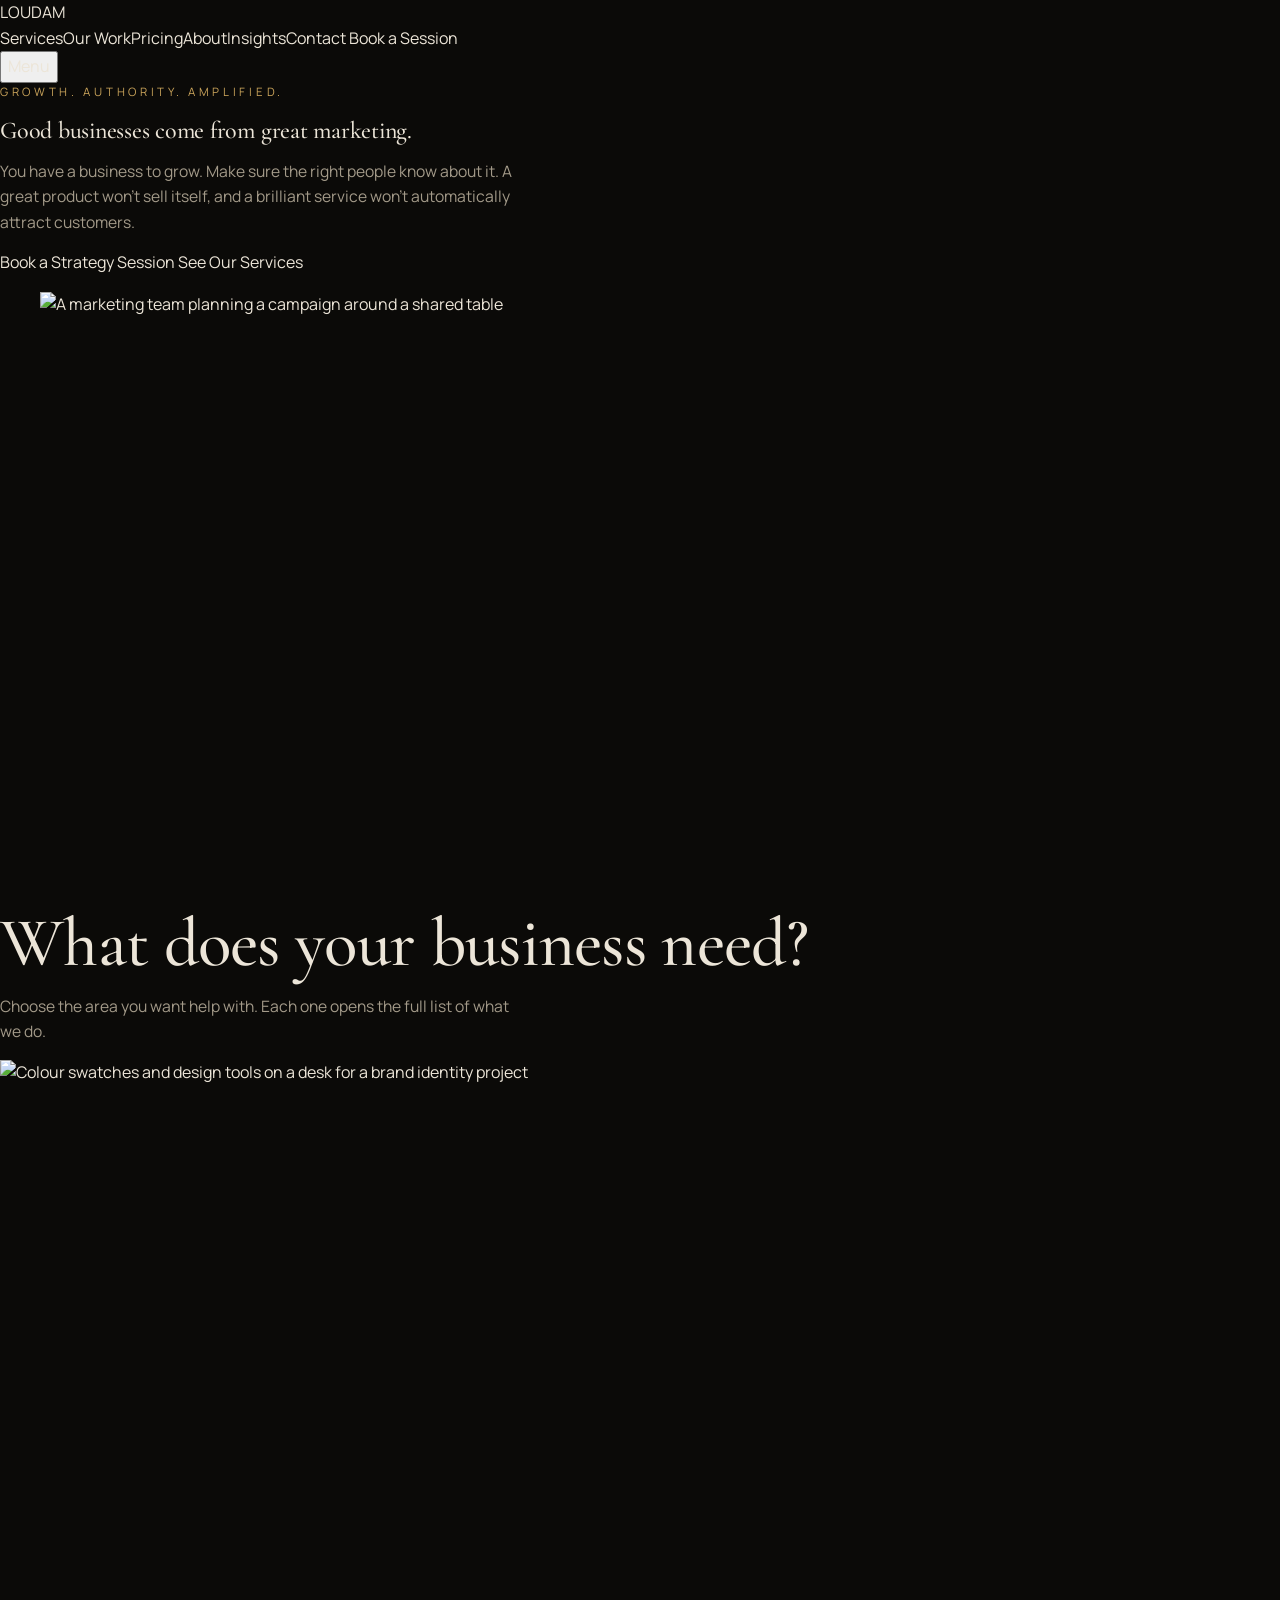
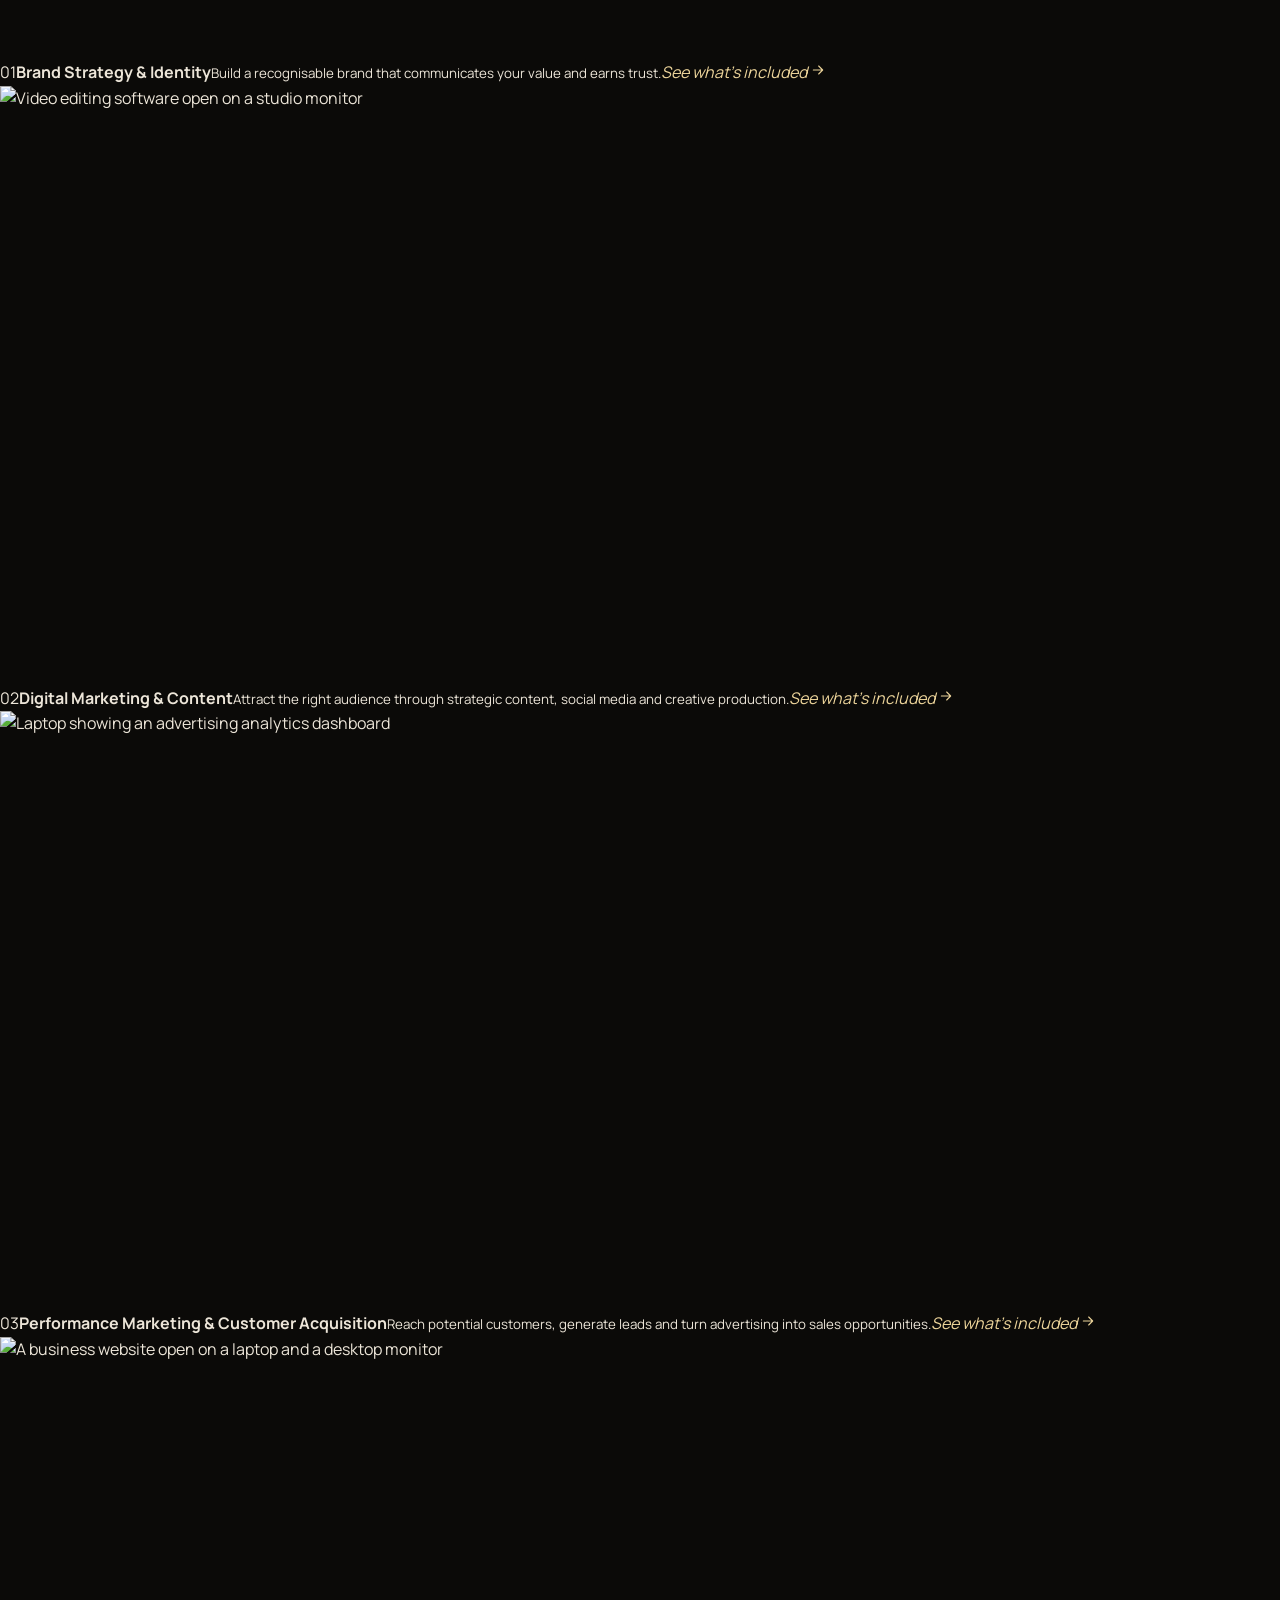
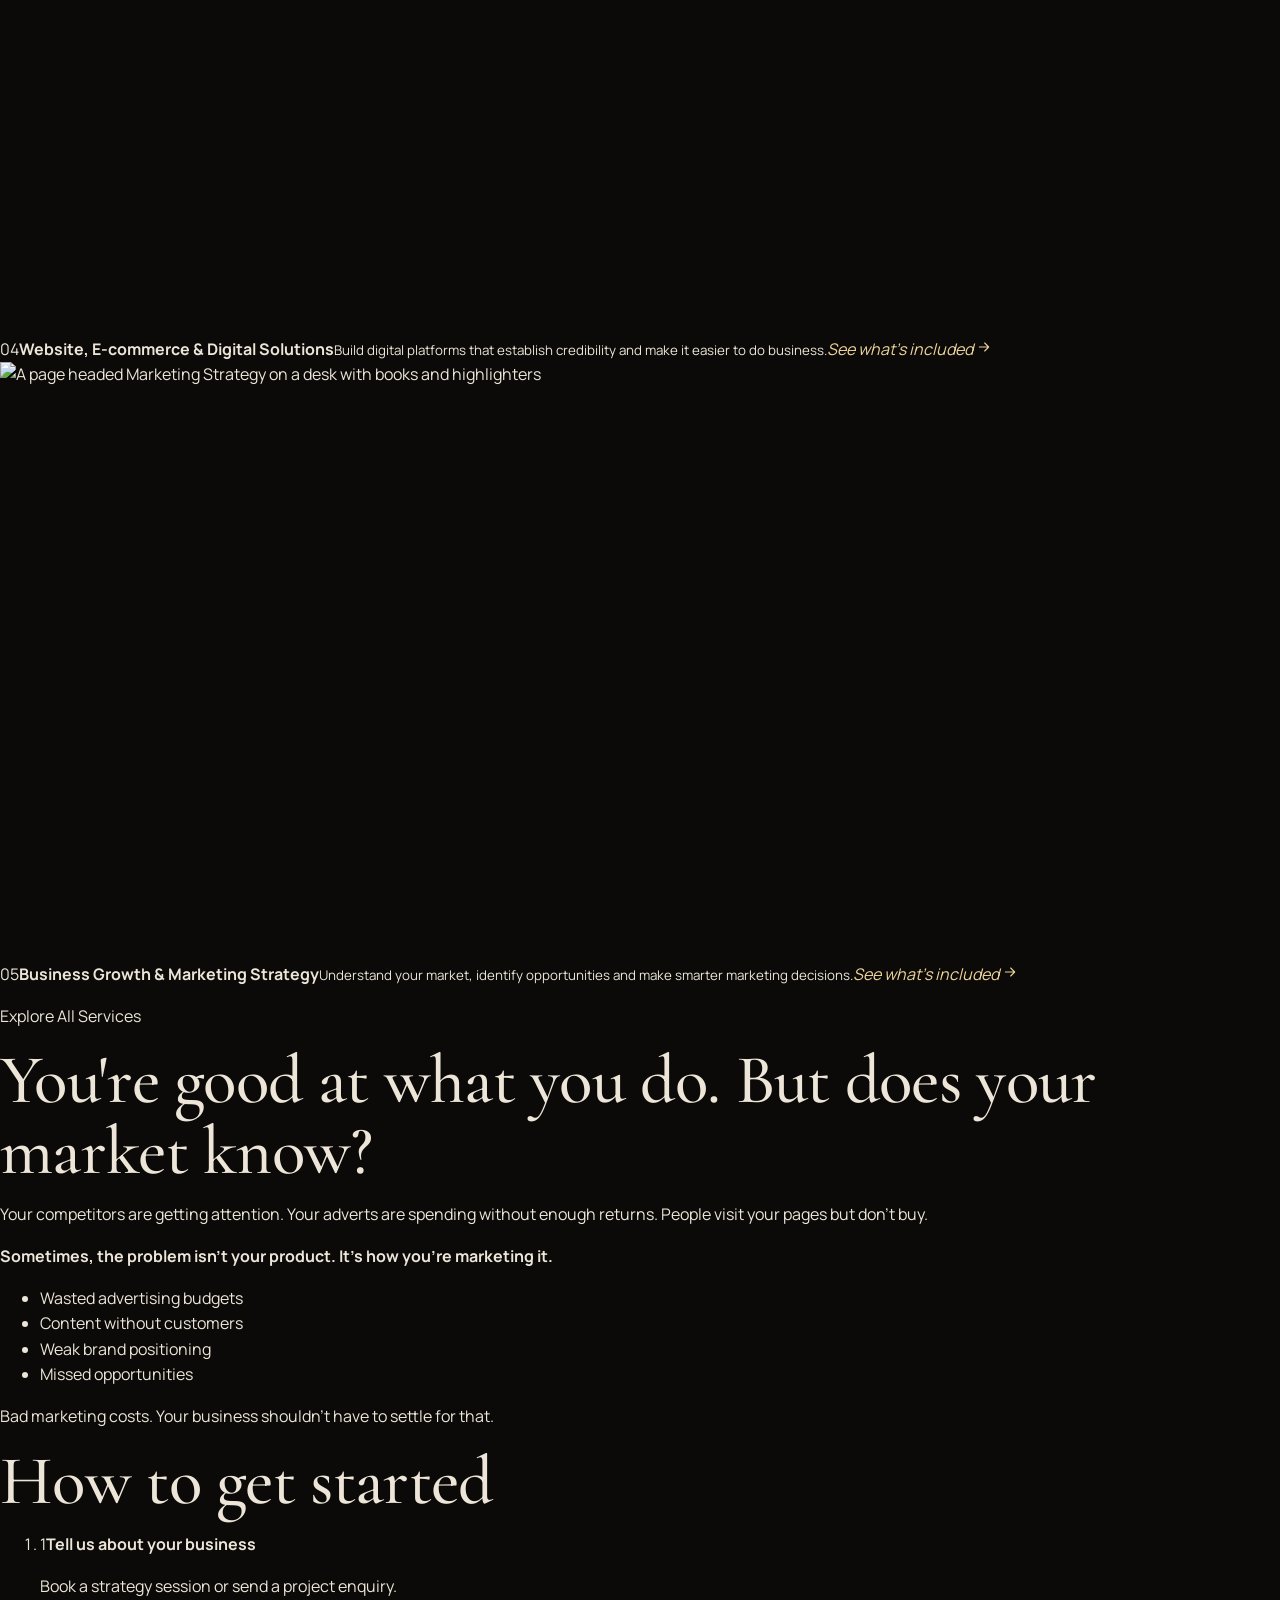
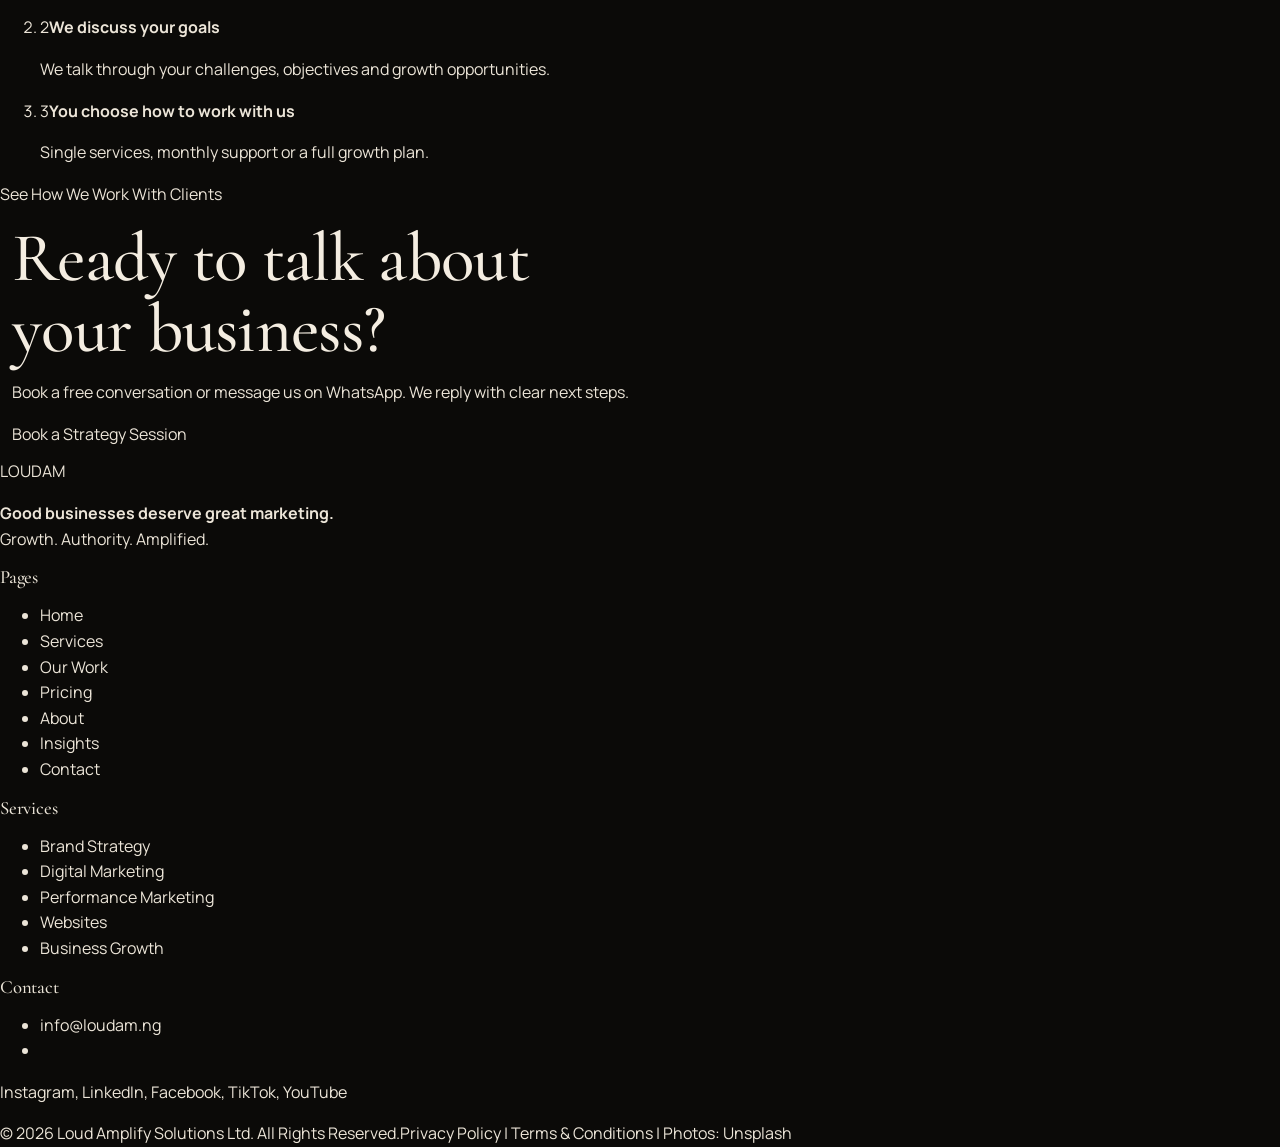
==== commit bb6bfd18: "Rebuild LOUDAM as a simple multi-page site with a new mobile layout Seven pages (Home, Services, Wor" ====
--- a/loudam/index.html
+++ b/loudam/index.html
@@ -4,341 +4,95 @@
   <meta charset="utf-8">
   <meta name="viewport" content="width=device-width, initial-scale=1, viewport-fit=cover">
   <meta http-equiv="Content-Security-Policy" content="default-src 'self'; img-src 'self' data:; style-src 'self'; script-src 'self'; font-src 'self'; connect-src 'self'; object-src 'none'; base-uri 'self'; form-action 'self'; upgrade-insecure-requests">
-  <title>LOUDAM | Growth. Authority. Amplified.</title>
-  <meta name="description" content="Loud Amplify Solutions Ltd (LOUDAM) is a digital growth and marketing agency: brand strategy, digital marketing, performance advertising, websites and business growth.">
-  <meta name="theme-color" content="#140b24">
+  <title>LOUDAM | Good businesses deserve great marketing</title>
+  <meta name="description" content="Brand strategy, digital marketing, performance advertising and websites for businesses that want to grow.">
+  <meta name="theme-color" content="#3a1f6b">
   <meta property="og:type" content="website">
-  <meta property="og:title" content="LOUDAM | Good businesses deserve great marketing.">
+  <meta property="og:title" content="LOUDAM | Good businesses deserve great marketing">
   <meta property="og:description" content="Brand strategy, digital marketing, performance advertising and websites for businesses that want to grow.">
   <link rel="icon" type="image/svg+xml" href="/favicon.svg">
   <link rel="preload" href="/assets/fonts/manrope.woff2" as="font" type="font/woff2" crossorigin>
   <link rel="stylesheet" href="/assets/css/style.css">
   <script src="/assets/js/main.js" defer></script>
 </head>
-<body>
+<body class="p-index">
   <a class="skip" href="#main">Skip to content</a>
-
-  <!-- HEADER -->
-  <header class="nav" id="top">
-    <div class="wrap nav__in">
-      <a class="logo" href="#top" aria-label="LOUDAM home"><span class="logo__mark" aria-hidden="true"><i></i><i></i></span>LOUDAM</a>
-      <nav class="nav__links" id="menu" aria-label="Main">
-        <a href="#about">About</a>
-        <a href="#services">Services</a>
-        <a href="#work">Our Work</a>
-        <a href="#pricing">Pricing</a>
-        <a href="#insights">Insights</a>
-        <a href="#contact">Contact</a>
-        <a class="btn btn--gold btn--sm nav__book" href="#book">Book a Session</a>
+  <header class="bar">
+    <div class="wrap bar__in">
+      <a class="logo" href="/" aria-label="LOUDAM home"><span class="logo__mark" aria-hidden="true"><i></i><i></i></span>LOUDAM</a>
+      <nav class="menu" id="menu" aria-label="Main">
+        <a href="/services">Services</a><a href="/work">Our Work</a><a href="/pricing">Pricing</a><a href="/about">About</a><a href="/insights">Insights</a><a href="/contact">Contact</a>
+        <a class="btn btn--gold menu__book" href="/contact#book">Book a Session</a>
       </nav>
-      <button class="burger" type="button" aria-label="Open menu" aria-expanded="false" aria-controls="menu"><span></span><span></span></button>
+      <div class="bar__act">
+        <a class="wa-mini" data-wa href="#" hidden aria-label="Chat on WhatsApp"><svg viewBox="0 0 24 24" aria-hidden="true"><path class="fill" d="M12 2a10 10 0 0 0-8.6 15.1L2 22l5-1.3A10 10 0 1 0 12 2Zm0 18.2a8.2 8.2 0 0 1-4.2-1.2l-.3-.2-3 .8.8-2.9-.2-.3A8.2 8.2 0 1 1 12 20.2Zm4.5-6.1c-.2-.1-1.5-.7-1.7-.8-.2-.1-.4-.1-.6.1l-.8 1c-.1.2-.3.2-.5.1a6.7 6.7 0 0 1-3.3-2.9c-.3-.4.3-.4.7-1.4.1-.2 0-.3 0-.4l-.8-1.8c-.2-.5-.4-.4-.6-.4h-.5a1 1 0 0 0-.7.3 3 3 0 0 0-.9 2.2 5.2 5.2 0 0 0 1.1 2.7 11.8 11.8 0 0 0 4.5 4c1.7.7 2.3.8 3.2.6.5-.1 1.5-.6 1.7-1.2.2-.6.2-1.1.2-1.2-.1-.1-.3-.2-.5-.3Z"/></svg></a>
+        <button class="menu-btn" type="button" aria-expanded="false" aria-controls="menu"><span>Menu</span></button>
+      </div>
     </div>
   </header>
-
   <main id="main">
 
-    <!-- HOME -->
-    <section class="hero sec--ink">
-      <div class="wrap hero__in">
-        <div class="hero__copy">
+    <section class="home-hero">
+      <div class="wrap home-hero__in">
+        <div>
           <p class="eyebrow">Growth. Authority. Amplified.</p>
-          <h1>Good businesses come from <span class="gold">great marketing.</span></h1>
+          <h1>Good businesses come from <span>great marketing.</span></h1>
           <p class="lede">You have a business to grow. Make sure the right people know about it. A great product won't sell itself, and a brilliant service won't automatically attract customers.</p>
-          <p class="lede lede--strong">Your business deserves marketing that works.</p>
           <div class="btns">
-            <a class="btn btn--gold" href="#services">Explore Our Services</a>
-            <a class="btn btn--line" href="#book">Let's Talk Business</a>
+            <a class="btn btn--gold" href="/contact#book">Book a Strategy Session</a>
             <a class="btn btn--wa" data-wa href="#" hidden><svg viewBox="0 0 24 24" aria-hidden="true"><path class="fill" d="M12 2a10 10 0 0 0-8.6 15.1L2 22l5-1.3A10 10 0 1 0 12 2Zm0 18.2a8.2 8.2 0 0 1-4.2-1.2l-.3-.2-3 .8.8-2.9-.2-.3A8.2 8.2 0 1 1 12 20.2Zm4.5-6.1c-.2-.1-1.5-.7-1.7-.8-.2-.1-.4-.1-.6.1l-.8 1c-.1.2-.3.2-.5.1a6.7 6.7 0 0 1-3.3-2.9c-.3-.4.3-.4.7-1.4.1-.2 0-.3 0-.4l-.8-1.8c-.2-.5-.4-.4-.6-.4h-.5a1 1 0 0 0-.7.3 3 3 0 0 0-.9 2.2 5.2 5.2 0 0 0 1.1 2.7 11.8 11.8 0 0 0 4.5 4c1.7.7 2.3.8 3.2.6.5-.1 1.5-.6 1.7-1.2.2-.6.2-1.1.2-1.2-.1-.1-.3-.2-.5-.3Z"/></svg>WhatsApp Us</a>
+            <a class="btn btn--line" href="#needs">See Our Services</a>
           </div>
         </div>
-        <figure class="hero__img">
-          <img src="/assets/img/hero.webp" width="900" height="600" alt="A marketing team planning a campaign around a shared table" fetchpriority="high">
-        </figure>
+        <figure><img src="/assets/img/hero.webp" width="900" height="600" alt="A marketing team planning a campaign around a shared table" fetchpriority="high"></figure>
       </div>
     </section>
 
-    <!-- PROBLEM -->
-    <section class="sec--white problem">
-      <div class="wrap split">
+    <section class="sec needs" id="needs">
+      <div class="wrap">
+        <header class="head"><h2>What does your business need?</h2><p class="lede">Choose the area you want help with. Each one opens the full list of what we do.</p></header>
+        <div class="choices"><a class="choice" href="/services#brand"><img src="/assets/img/brand.webp" width="900" height="600" alt="Colour swatches and design tools on a desk for a brand identity project" loading="lazy"><span class="choice__t"><span class="num">01</span><b>Brand Strategy &amp; Identity</b><small>Build a recognisable brand that communicates your value and earns trust.</small><em>See what's included <svg viewBox="0 0 24 24" aria-hidden="true"><path d="M5 12h14M13 6l6 6-6 6"/></svg></em></span></a><a class="choice" href="/services#digital"><img src="/assets/img/content.webp" width="900" height="600" alt="Video editing software open on a studio monitor" loading="lazy"><span class="choice__t"><span class="num">02</span><b>Digital Marketing &amp; Content</b><small>Attract the right audience through strategic content, social media and creative production.</small><em>See what's included <svg viewBox="0 0 24 24" aria-hidden="true"><path d="M5 12h14M13 6l6 6-6 6"/></svg></em></span></a><a class="choice" href="/services#performance"><img src="/assets/img/perf.webp" width="900" height="600" alt="Laptop showing an advertising analytics dashboard" loading="lazy"><span class="choice__t"><span class="num">03</span><b>Performance Marketing &amp; Customer Acquisition</b><small>Reach potential customers, generate leads and turn advertising into sales opportunities.</small><em>See what's included <svg viewBox="0 0 24 24" aria-hidden="true"><path d="M5 12h14M13 6l6 6-6 6"/></svg></em></span></a><a class="choice" href="/services#websites"><img src="/assets/img/web.webp" width="900" height="600" alt="A business website open on a laptop and a desktop monitor" loading="lazy"><span class="choice__t"><span class="num">04</span><b>Website, E-commerce &amp; Digital Solutions</b><small>Build digital platforms that establish credibility and make it easier to do business.</small><em>See what's included <svg viewBox="0 0 24 24" aria-hidden="true"><path d="M5 12h14M13 6l6 6-6 6"/></svg></em></span></a><a class="choice" href="/services#growth"><img src="/assets/img/growth.webp" width="900" height="600" alt="A page headed Marketing Strategy on a desk with books and highlighters" loading="lazy"><span class="choice__t"><span class="num">05</span><b>Business Growth &amp; Marketing Strategy</b><small>Understand your market, identify opportunities and make smarter marketing decisions.</small><em>See what's included <svg viewBox="0 0 24 24" aria-hidden="true"><path d="M5 12h14M13 6l6 6-6 6"/></svg></em></span></a></div>
+        <p class="more"><a class="btn btn--purple" href="/services">Explore All Services</a></p>
+      </div>
+    </section>
+
+    <section class="sec sec--tint problem">
+      <div class="wrap two">
+        <div><h2>You're good at what you do. But does your market know?</h2></div>
         <div>
-          <p class="eyebrow">The problem</p>
-          <h2>You're good at what you do. But does your market know?</h2>
-        </div>
-        <div class="problem__txt">
           <p>Your competitors are getting attention. Your adverts are spending without enough returns. People visit your pages but don't buy.</p>
-          <p><strong>Sometimes, the problem isn't your product. It's how you're marketing it.</strong></p>
-          <ul class="ticks">
-            <li>Wasted advertising budgets</li><li>Content without customers</li><li>Weak brand positioning</li><li>Missed opportunities</li>
-          </ul>
+          <p><b>Sometimes, the problem isn't your product. It's how you're marketing it.</b></p>
+          <ul class="ticks"><li>Wasted advertising budgets</li><li>Content without customers</li><li>Weak brand positioning</li><li>Missed opportunities</li></ul>
           <p class="note">Bad marketing costs. Your business shouldn't have to settle for that.</p>
         </div>
       </div>
     </section>
 
-    <!-- SERVICES -->
-    <section class="sec--tint services" id="services">
+    <section class="sec">
       <div class="wrap">
-        <header class="head">
-          <p class="eyebrow">Services</p>
-          <h2>Everything your business needs to compete, connect and grow.</h2>
-          <p class="lede">What does your business need? Pick one service or combine them all.</p>
-        </header>
-
-        <article class="svc">
-          <figure><img src="/assets/img/brand.webp" width="900" height="600" alt="Colour swatches and design tools on a desk for a brand identity project" loading="lazy"></figure>
-          <div class="svc__body">
-            <span class="num">01</span>
-            <h3>Brand Strategy &amp; Identity</h3>
-            <p class="svc__lede">Build a brand people recognise, trust and remember.</p>
-            <ul class="tags">
-              <li>Brand Strategy &amp; Positioning</li><li>Brand Identity &amp; Logo Development</li><li>Brand Messaging &amp; Storytelling</li><li>Brand Voice &amp; Guidelines</li><li>Brand Refresh &amp; Rebranding</li><li>Corporate Brand Identity</li><li>Packaging Design</li>
-            </ul>
-          </div>
-        </article>
-
-        <article class="svc svc--flip">
-          <figure><img src="/assets/img/content.webp" width="900" height="604" alt="Video editing software open on a studio monitor" loading="lazy"></figure>
-          <div class="svc__body">
-            <span class="num">02</span>
-            <h3>Digital Marketing &amp; Content</h3>
-            <p class="svc__lede">Turn your online presence into a business asset.</p>
-            <ul class="tags">
-              <li>Social Media Management: Instagram, Facebook, TikTok, LinkedIn, X and YouTube</li><li>Social Media Strategy &amp; Growth</li><li>Content Strategy, Planning &amp; Copywriting</li><li>Product, Brand &amp; Lifestyle Photography</li><li>Promotional, Corporate &amp; Short-Form Video Production</li><li>Professional Video Editing</li><li>AI Video Generation &amp; Editing</li><li>AI Product Commercials &amp; Advertising Videos</li><li>AI Avatars, Voiceovers &amp; Motion Graphics</li><li>Influencer &amp; UGC Campaigns</li><li>Community Management</li>
-            </ul>
-          </div>
-        </article>
-
-        <article class="svc">
-          <figure><img src="/assets/img/perf.webp" width="900" height="641" alt="Laptop showing an advertising analytics dashboard" loading="lazy"></figure>
-          <div class="svc__body">
-            <span class="num">03</span>
-            <h3>Performance Marketing &amp; Customer Acquisition</h3>
-            <p class="svc__lede">Put your business in front of the right people and give them a reason to act.</p>
-            <dl class="plats">
-              <div><dt>Meta</dt><dd>Facebook, Instagram and Messenger Ads</dd></div>
-              <div><dt>Google</dt><dd>Search, Display, YouTube, Shopping and Performance Max</dd></div>
-              <div><dt>TikTok</dt><dd>In-Feed, Spark, Lead Generation and Conversion Ads</dd></div>
-              <div><dt>Snapchat</dt><dd>Snap, Story, Collection, Commercial and AR Lens Ads</dd></div>
-              <div><dt>LinkedIn</dt><dd>Sponsored Content, Messaging and Lead Generation</dd></div>
-              <div><dt>X</dt><dd>Promoted Posts, Video and Engagement Ads</dd></div>
-              <div><dt>Pinterest</dt><dd>Promoted Pins, Video and Shopping Ads</dd></div>
-              <div><dt>Reddit</dt><dd>Promoted Posts and Conversation Ads</dd></div>
-              <div><dt>Microsoft</dt><dd>Bing Search, Audience and Shopping Ads</dd></div>
-              <div><dt>ChatGPT &amp; AI Platforms</dt><dd>Emerging advertising opportunities and AI-platform advertising strategy, subject to availability and eligibility.</dd></div>
-            </dl>
-            <p class="small-label">Additional services</p>
-            <ul class="tags">
-              <li>Lead Generation</li><li>Sales Funnels &amp; Landing Pages</li><li>Retargeting &amp; Remarketing</li><li>Email Marketing &amp; Automation</li><li>Conversion Tracking</li><li>Campaign Management &amp; Reporting</li><li>Media Planning &amp; Optimisation</li>
-            </ul>
-          </div>
-        </article>
-
-        <article class="svc svc--flip">
-          <figure><img src="/assets/img/web.webp" width="900" height="600" alt="A business website open on a laptop and a desktop monitor" loading="lazy"></figure>
-          <div class="svc__body">
-            <span class="num">04</span>
-            <h3>Website, E-commerce &amp; Digital Solutions</h3>
-            <p class="svc__lede">Give customers a professional platform to discover, trust and buy from you.</p>
-            <ul class="tags">
-              <li>Business &amp; Corporate Websites</li><li>E-commerce Website Development</li><li>Shopify &amp; WooCommerce Stores</li><li>Landing Pages &amp; Website Redesign</li><li>Online Booking Systems</li><li>Payment Gateway Integration</li><li>CRM &amp; Email Integration</li><li>Lead Capture &amp; Marketing Automation</li><li>Domain &amp; Business Email Setup</li><li>Digital Product &amp; Course Platforms</li>
-            </ul>
-          </div>
-        </article>
-
-        <article class="svc">
-          <figure><img src="/assets/img/growth.webp" width="900" height="600" alt="A page headed Marketing Strategy on a desk with books and highlighters" loading="lazy"></figure>
-          <div class="svc__body">
-            <span class="num">05</span>
-            <h3>Business Growth &amp; Marketing Strategy</h3>
-            <p class="svc__lede">Stop guessing. Make informed decisions about your next move.</p>
-            <ul class="tags">
-              <li>Digital Marketing Strategy &amp; Audits</li><li>Market, Competitor &amp; Audience Research</li><li>Brand Positioning</li><li>Customer Acquisition &amp; Retention</li><li>B2B Growth &amp; Demand Generation</li><li>Go-to-Market &amp; Market Expansion Strategy</li><li>Product &amp; Service Launch Strategy</li><li>Campaign Planning</li><li>Marketing Automation &amp; CRM Strategy</li><li>Conversion Optimisation &amp; Performance Analysis</li>
-            </ul>
-          </div>
-        </article>
-
-        <p class="center"><a class="btn btn--purple" href="#book">Discuss Your Business Needs</a></p>
+        <header class="head"><h2>How to get started</h2></header>
+        <ol class="steps">
+          <li><span class="step__n">1</span><b>Tell us about your business</b><p>Book a strategy session or send a project enquiry.</p></li>
+          <li><span class="step__n">2</span><b>We discuss your goals</b><p>We talk through your challenges, objectives and growth opportunities.</p></li>
+          <li><span class="step__n">3</span><b>You choose how to work with us</b><p>Single services, monthly support or a full growth plan.</p></li>
+        </ol>
+        <p class="more"><a class="btn btn--purple" href="/pricing">See How We Work With Clients</a></p>
       </div>
     </section>
-
-    <!-- ABOUT -->
-    <section class="sec--purple about" id="about">
-      <div class="wrap split split--center">
-        <figure class="about__img"><img src="/assets/img/about.webp" width="900" height="600" alt="Two colleagues celebrating a win at a shared desk" loading="lazy"></figure>
-        <div>
-          <p class="eyebrow">About</p>
-          <h2>Good businesses deserve great marketing.</h2>
-          <p class="lede">Loud Amplify Solutions Ltd (LOUDAM) is a digital growth and marketing agency helping businesses build stronger brands, attract customers and compete effectively.</p>
-          <p class="lede">We combine strategy, technology and creative execution to solve marketing challenges and create opportunities for business growth.</p>
-        </div>
-      </div>
-      <div class="wrap trio">
-        <div><h3>Our mission</h3><p>To help businesses grow through effective marketing and digital solutions.</p></div>
-        <div><h3>Our vision</h3><p>To become a trusted growth partner for ambitious businesses.</p></div>
-        <div><h3>Our philosophy</h3><p>Great marketing starts with understanding the business, the customer and what drives the decision to buy.</p></div>
-      </div>
-    </section>
-
-    <!-- WORK -->
-    <section class="sec--white work" id="work">
-      <div class="wrap">
-        <header class="head">
-          <p class="eyebrow">Our work</p>
-          <h2>Good strategy. Great execution. Real work.</h2>
-          <p class="lede">Explore selected brands, campaigns, content and digital projects.</p>
-        </header>
-        <div class="filters" role="group" aria-label="Filter work">
-          <button type="button" class="on" data-f="all" aria-pressed="true">All</button>
-          <button type="button" data-f="branding" aria-pressed="false">Branding</button>
-          <button type="button" data-f="social" aria-pressed="false">Social Media</button>
-          <button type="button" data-f="content" aria-pressed="false">Content Production</button>
-          <button type="button" data-f="ads" aria-pressed="false">Advertising</button>
-          <button type="button" data-f="web" aria-pressed="false">Websites</button>
-          <button type="button" data-f="campaigns" aria-pressed="false">Campaigns</button>
-        </div>
-        <div class="grid">
-          <figure class="proj" data-c="branding"><img src="/assets/img/w-branding.webp" width="900" height="598" alt="Brand sketches and a phone on a designer's desk" loading="lazy"><figcaption><small>Branding</small>Brand identity systems</figcaption></figure>
-          <figure class="proj" data-c="social"><img src="/assets/img/w-social.webp" width="900" height="600" alt="A team reviewing social content on a laptop" loading="lazy"><figcaption><small>Social Media</small>Content people engage with</figcaption></figure>
-          <figure class="proj" data-c="content"><img src="/assets/img/w-content.webp" width="900" height="600" alt="A creative team working on laptops around a table" loading="lazy"><figcaption><small>Content Production</small>Video, photo and copy</figcaption></figure>
-          <figure class="proj" data-c="ads"><img src="/assets/img/w-ads.webp" width="900" height="600" alt="Analytics charts on a screen showing campaign results" loading="lazy"><figcaption><small>Advertising</small>Ads that are measured</figcaption></figure>
-          <figure class="proj" data-c="web"><img src="/assets/img/w-web.webp" width="900" height="600" alt="Hands typing on a laptop showing a web dashboard" loading="lazy"><figcaption><small>Websites</small>Sites built to convert</figcaption></figure>
-          <figure class="proj" data-c="campaigns"><img src="/assets/img/w-campaigns.webp" width="900" height="675" alt="A team planning a campaign at a whiteboard" loading="lazy"><figcaption><small>Campaigns</small>Planned and launched together</figcaption></figure>
-        </div>
-        <p class="fine">Photography shown is illustrative. Case studies will replace it as projects are published.</p>
-      </div>
-    </section>
-
-    <!-- PRICING -->
-    <section class="sec--ink pricing" id="pricing">
-      <div class="wrap">
-        <header class="head">
-          <p class="eyebrow">Pricing</p>
-          <h2>The right solution for your business.</h2>
-          <p class="lede">Choose an engagement that fits your goals.</p>
-        </header>
-        <div class="plans">
-          <article><span class="num">01</span><h3>Project-based</h3><p>Websites, branding, campaigns and specific marketing projects.</p><a href="#proposal" data-svc="Project-based">Request a quote</a></article>
-          <article class="plan--hot"><span class="num">02</span><h3>Monthly partnerships</h3><p>Social media management, advertising and ongoing marketing support.</p><a href="#proposal" data-svc="Monthly partnership">Request a quote</a></article>
-          <article><span class="num">03</span><h3>Custom growth solutions</h3><p>Integrated marketing and strategic growth engagements.</p><a href="#proposal" data-svc="Custom growth solution">Request a quote</a></article>
-        </div>
-        <p class="fine">Pricing depends on scope and deliverables. Advertising budgets are separate from management fees.</p>
-      </div>
-    </section>
-
-    <!-- BOOK -->
-    <section class="sec--purple book" id="book">
-      <div class="wrap split">
-        <div>
-          <p class="eyebrow">Book a strategy session</p>
-          <h2>Let's talk about your business.</h2>
-          <p class="lede">Tell us where you are, where you want to go and what's standing in the way.</p>
-          <div class="sess">
-            <label><input type="radio" name="sess" value="Discovery Session (30 minutes)" form="bookForm" checked><span><b>Discovery Session</b> <em>30 minutes</em><small>An introductory conversation about your business and marketing needs.</small></span></label>
-            <label><input type="radio" name="sess" value="Strategic Session (60 minutes)" form="bookForm"><span><b>Strategic Session</b> <em>60 minutes</em><small>A deeper discussion of your challenges, objectives and growth opportunities.</small></span></label>
-          </div>
-        </div>
-        <form class="form" id="bookForm" data-subject="Strategy session request" novalidate>
-          <div class="f2"><label>Full name<input name="Full name" autocomplete="name" required></label><label>Email<input name="Email" type="email" autocomplete="email" required></label></div>
-          <div class="f2"><label>Phone number<input name="Phone" type="tel" autocomplete="tel"></label><label>Business name<input name="Business" autocomplete="organization"></label></div>
-          <label>Preferred date &amp; time<input name="Preferred date and time" type="datetime-local"></label>
-          <label>What would you like to discuss?<textarea name="Discussion" rows="3"></textarea></label>
-          <button class="btn btn--gold" type="submit">Book a Session</button>
-          <p class="form__note" role="status" aria-live="polite"></p>
-        </form>
-      </div>
-    </section>
-
-    <!-- PROPOSAL -->
-    <section class="sec--white proposal" id="proposal">
-      <div class="wrap split">
-        <div>
-          <p class="eyebrow">Request a proposal</p>
-          <h2>Have a project in mind?</h2>
-          <p class="lede">Tell us what you need and what you want to achieve.</p>
-        </div>
-        <form class="form form--light" id="propForm" data-subject="Project proposal request" novalidate>
-          <div class="f2"><label>Name<input name="Name" autocomplete="name" required></label><label>Company<input name="Company" autocomplete="organization"></label></div>
-          <div class="f2"><label>Email<input name="Email" type="email" autocomplete="email" required></label><label>Phone<input name="Phone" type="tel" autocomplete="tel"></label></div>
-          <div class="f2">
-            <label>Service required
-              <select name="Service required">
-                <option>Brand Strategy &amp; Identity</option><option>Digital Marketing &amp; Content</option><option>Performance Marketing &amp; Customer Acquisition</option><option>Website, E-commerce &amp; Digital Solutions</option><option>Business Growth &amp; Marketing Strategy</option><option>Not sure yet</option>
-              </select>
-            </label>
-            <label>Estimated budget<input name="Estimated budget"></label>
-          </div>
-          <div class="f2"><label>Expected start date<input name="Expected start date" type="date"></label><label>Link to your project brief<input name="Project brief link" type="url" placeholder="https://"></label></div>
-          <label>Project description<textarea name="Project description" rows="3"></textarea></label>
-          <label>Business objectives<textarea name="Business objectives" rows="3"></textarea></label>
-          <button class="btn btn--purple" type="submit">Submit Enquiry</button>
-          <p class="form__note" role="status" aria-live="polite"></p>
-        </form>
-      </div>
-    </section>
-
-    <!-- INSIGHTS -->
-    <section class="sec--tint insights" id="insights">
-      <div class="wrap">
-        <header class="head">
-          <p class="eyebrow">Insights</p>
-          <h2>Think better. Market smarter. Grow stronger.</h2>
-          <p class="lede">Insights on branding, digital marketing, advertising, technology and business growth.</p>
-        </header>
-        <div class="topics">
-          <article><img src="/assets/img/i-brand.webp" width="900" height="601" alt="Two people reviewing a strategy sketch" loading="lazy"><small>Branding</small><h3>Why positioning beats a bigger budget</h3><em>Coming soon</em></article>
-          <article><img src="/assets/img/i-ads.webp" width="900" height="600" alt="Colleagues comparing results on laptops" loading="lazy"><small>Advertising</small><h3>Where your ad spend is really going</h3><em>Coming soon</em></article>
-          <article><img src="/assets/img/i-idea.webp" width="900" height="1125" alt="A hand holding up a light bulb against the sky" loading="lazy"><small>Technology</small><h3>Using AI to produce more content, faster</h3><em>Coming soon</em></article>
-        </div>
-      </div>
-    </section>
-
-    <!-- FAQ -->
-    <section class="sec--white faq" id="faq">
-      <div class="wrap split">
-        <div><p class="eyebrow">Frequently asked questions</p><h2>Questions? Answered.</h2></div>
-        <div class="faq__list">
-          <details><summary>What does Loudam do?<span class="plus" aria-hidden="true"></span></summary><p>We provide brand strategy, digital marketing, advertising, website development and business growth solutions.</p></details>
-          <details><summary>Who do you work with?<span class="plus" aria-hidden="true"></span></summary><p>Startups, SMEs, established businesses and organisations.</p></details>
-          <details><summary>Can I hire you for one service?<span class="plus" aria-hidden="true"></span></summary><p>Yes. You can engage us for individual services or combined solutions.</p></details>
-          <details><summary>Do you work with international clients?<span class="plus" aria-hidden="true"></span></summary><p>Yes. We serve businesses in Nigeria and other markets.</p></details>
-          <details><summary>How much do your services cost?<span class="plus" aria-hidden="true"></span></summary><p>Pricing depends on your project requirements and scope.</p></details>
-          <details><summary>Which advertising platforms do you manage?<span class="plus" aria-hidden="true"></span></summary><p>Meta, Google, TikTok, Snapchat, LinkedIn, X, Pinterest, Reddit and Microsoft, alongside emerging AI-platform advertising opportunities subject to availability.</p></details>
-          <details><summary>Is advertising spend included in your fees?<span class="plus" aria-hidden="true"></span></summary><p>No. Advertising expenditure is separate from management fees.</p></details>
-          <details><summary>How do I get started?<span class="plus" aria-hidden="true"></span></summary><p>Book a strategy session or submit a project enquiry.</p></details>
-        </div>
-      </div>
-    </section>
-
-    <!-- CONTACT -->
-    <section class="sec--gold contact" id="contact">
-      <div class="wrap contact__in">
-        <p class="eyebrow">Contact</p>
-        <h2>Let's make something happen.</h2>
-        <p class="lede">Have a project or an opportunity to discuss?</p>
-        <div class="btns">
-          <a class="btn btn--ink" href="mailto:info@loudam.ng">Send Us a Message</a>
-          <a class="btn btn--ink-line" data-wa href="#" hidden>Chat on WhatsApp</a>
-        </div>
-        <p class="contact__mail">info@loudam.ng &nbsp;|&nbsp; WhatsApp +234 901 466 5213</p>
-      </div>
-    </section>
+<section class="cta"><div class="wrap cta__in"><div><h2>Ready to talk about your business?</h2><p>Book a free conversation or message us on WhatsApp. We reply with clear next steps.</p></div><div class="btns"><a class="btn btn--gold" href="/contact#book">Book a Strategy Session</a><a class="btn btn--wa" data-wa href="#" hidden><svg viewBox="0 0 24 24" aria-hidden="true"><path class="fill" d="M12 2a10 10 0 0 0-8.6 15.1L2 22l5-1.3A10 10 0 1 0 12 2Zm0 18.2a8.2 8.2 0 0 1-4.2-1.2l-.3-.2-3 .8.8-2.9-.2-.3A8.2 8.2 0 1 1 12 20.2Zm4.5-6.1c-.2-.1-1.5-.7-1.7-.8-.2-.1-.4-.1-.6.1l-.8 1c-.1.2-.3.2-.5.1a6.7 6.7 0 0 1-3.3-2.9c-.3-.4.3-.4.7-1.4.1-.2 0-.3 0-.4l-.8-1.8c-.2-.5-.4-.4-.6-.4h-.5a1 1 0 0 0-.7.3 3 3 0 0 0-.9 2.2 5.2 5.2 0 0 0 1.1 2.7 11.8 11.8 0 0 0 4.5 4c1.7.7 2.3.8 3.2.6.5-.1 1.5-.6 1.7-1.2.2-.6.2-1.1.2-1.2-.1-.1-.3-.2-.5-.3Z"/></svg>WhatsApp Us</a></div></div></section>
   </main>
-
-  <!-- FOOTER -->
-  <footer class="footer sec--ink">
-    <div class="wrap footer__grid">
-      <div class="footer__brand">
-        <a class="logo" href="#top" aria-label="LOUDAM home"><span class="logo__mark" aria-hidden="true"><i></i><i></i></span>LOUDAM</a>
+  <footer class="foot">
+    <div class="wrap foot__grid">
+      <div class="foot__brand">
+        <a class="logo" href="/" aria-label="LOUDAM home"><span class="logo__mark" aria-hidden="true"><i></i><i></i></span>LOUDAM</a>
         <p><b>Good businesses deserve great marketing.</b><br>Growth. Authority. Amplified.</p>
       </div>
-      <div><h3>Quick links</h3><ul><li><a href="#top">Home</a></li><li><a href="#about">About</a></li><li><a href="#services">Services</a></li><li><a href="#work">Our Work</a></li><li><a href="#pricing">Pricing</a></li><li><a href="#insights">Insights</a></li><li><a href="#contact">Contact</a></li></ul></div>
-      <div><h3>Services</h3><ul><li><a href="#services">Brand Strategy</a></li><li><a href="#services">Digital Marketing</a></li><li><a href="#services">Performance Marketing</a></li><li><a href="#services">Websites</a></li><li><a href="#services">Business Growth</a></li></ul></div>
-      <div><h3>Contact</h3><ul><li><a href="mailto:info@loudam.ng">info@loudam.ng</a></li><li><a data-wa href="#" hidden>WhatsApp: +234 901 466 5213</a></li></ul>
-        <h3 class="mt">Social</h3><p class="social">Instagram, LinkedIn, Facebook, TikTok, YouTube</p></div>
+      <div><h3>Pages</h3><ul><li><a href="/">Home</a></li><li><a href="/services">Services</a></li><li><a href="/work">Our Work</a></li><li><a href="/pricing">Pricing</a></li><li><a href="/about">About</a></li><li><a href="/insights">Insights</a></li><li><a href="/contact">Contact</a></li></ul></div>
+      <div><h3>Services</h3><ul><li><a href="/services#brand">Brand Strategy</a></li><li><a href="/services#digital">Digital Marketing</a></li><li><a href="/services#performance">Performance Marketing</a></li><li><a href="/services#websites">Websites</a></li><li><a href="/services#growth">Business Growth</a></li></ul></div>
+      <div><h3>Contact</h3><ul><li><a href="mailto:info@loudam.ng">info@loudam.ng</a></li><li><a data-wa href="#" hidden>WhatsApp: +234 901 466 5213</a></li></ul><p class="social">Instagram, LinkedIn, Facebook, TikTok, YouTube</p></div>
     </div>
-    <div class="wrap footer__legal"><span>&copy; <span id="year">2026</span> Loud Amplify Solutions Ltd. All Rights Reserved.</span><span>Privacy Policy | Terms &amp; Conditions | Photos: Unsplash</span></div>
+    <div class="wrap foot__legal"><span>&copy; <span id="year">2026</span> Loud Amplify Solutions Ltd. All Rights Reserved.</span><span>Privacy Policy | Terms &amp; Conditions | Photos: Unsplash</span></div>
   </footer>
-
   <a class="wa-float" data-wa href="#" hidden aria-label="Chat with LOUDAM on WhatsApp"><svg viewBox="0 0 24 24" aria-hidden="true"><path class="fill" d="M12 2a10 10 0 0 0-8.6 15.1L2 22l5-1.3A10 10 0 1 0 12 2Zm0 18.2a8.2 8.2 0 0 1-4.2-1.2l-.3-.2-3 .8.8-2.9-.2-.3A8.2 8.2 0 1 1 12 20.2Zm4.5-6.1c-.2-.1-1.5-.7-1.7-.8-.2-.1-.4-.1-.6.1l-.8 1c-.1.2-.3.2-.5.1a6.7 6.7 0 0 1-3.3-2.9c-.3-.4.3-.4.7-1.4.1-.2 0-.3 0-.4l-.8-1.8c-.2-.5-.4-.4-.6-.4h-.5a1 1 0 0 0-.7.3 3 3 0 0 0-.9 2.2 5.2 5.2 0 0 0 1.1 2.7 11.8 11.8 0 0 0 4.5 4c1.7.7 2.3.8 3.2.6.5-.1 1.5-.6 1.7-1.2.2-.6.2-1.1.2-1.2-.1-.1-.3-.2-.5-.3Z"/></svg></a>
 </body>
 </html>
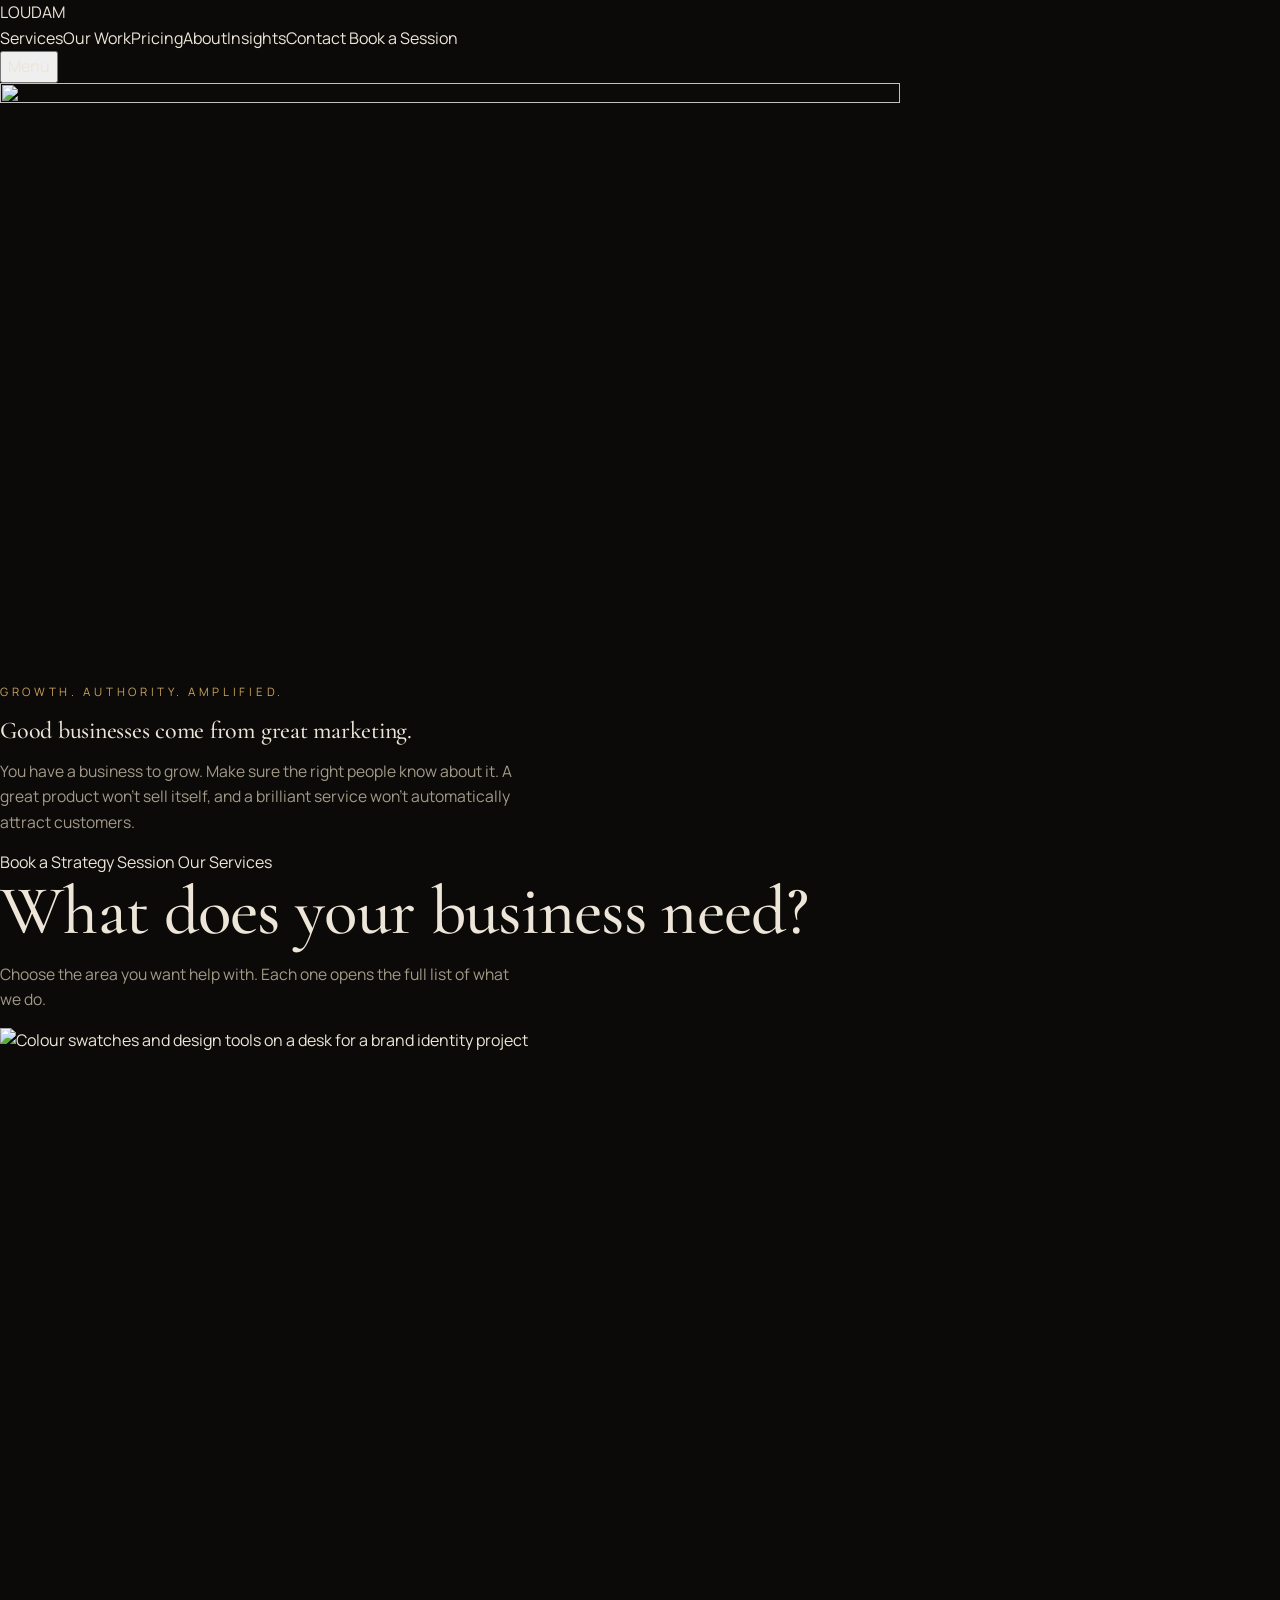
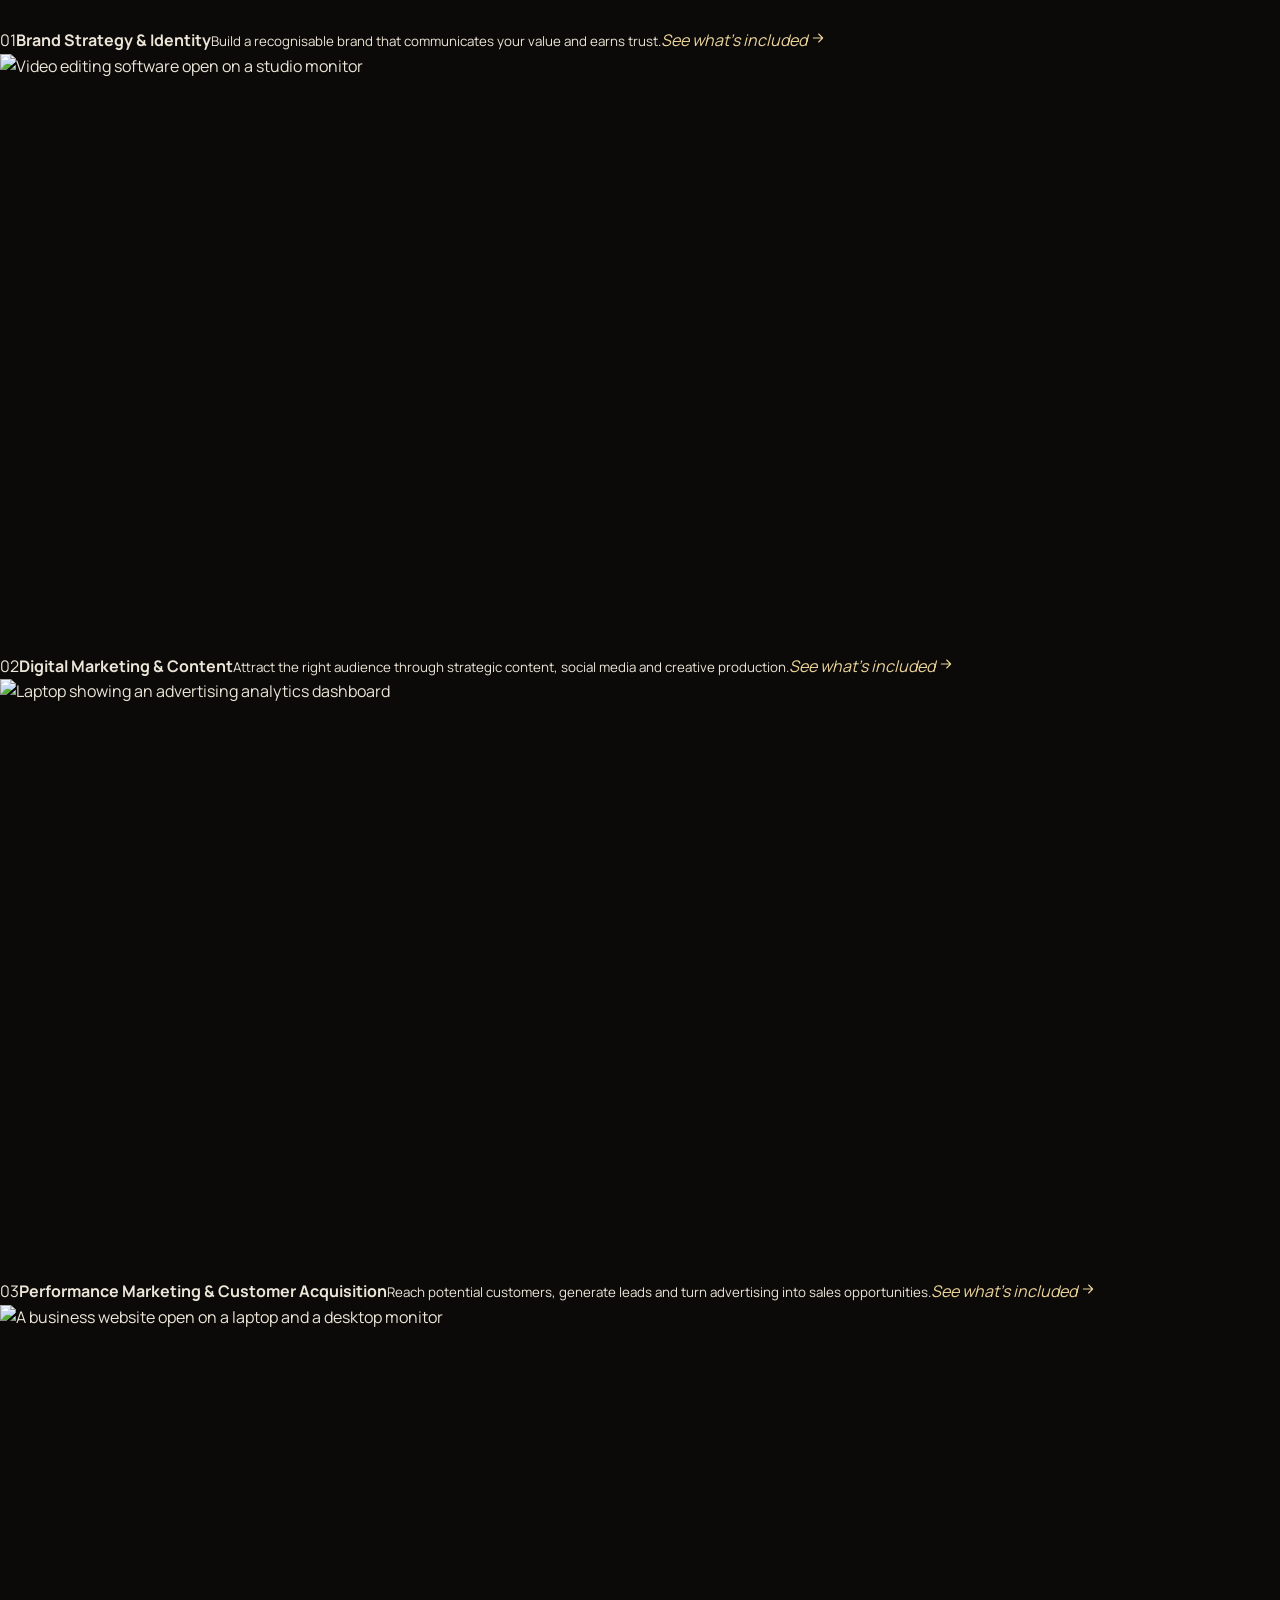
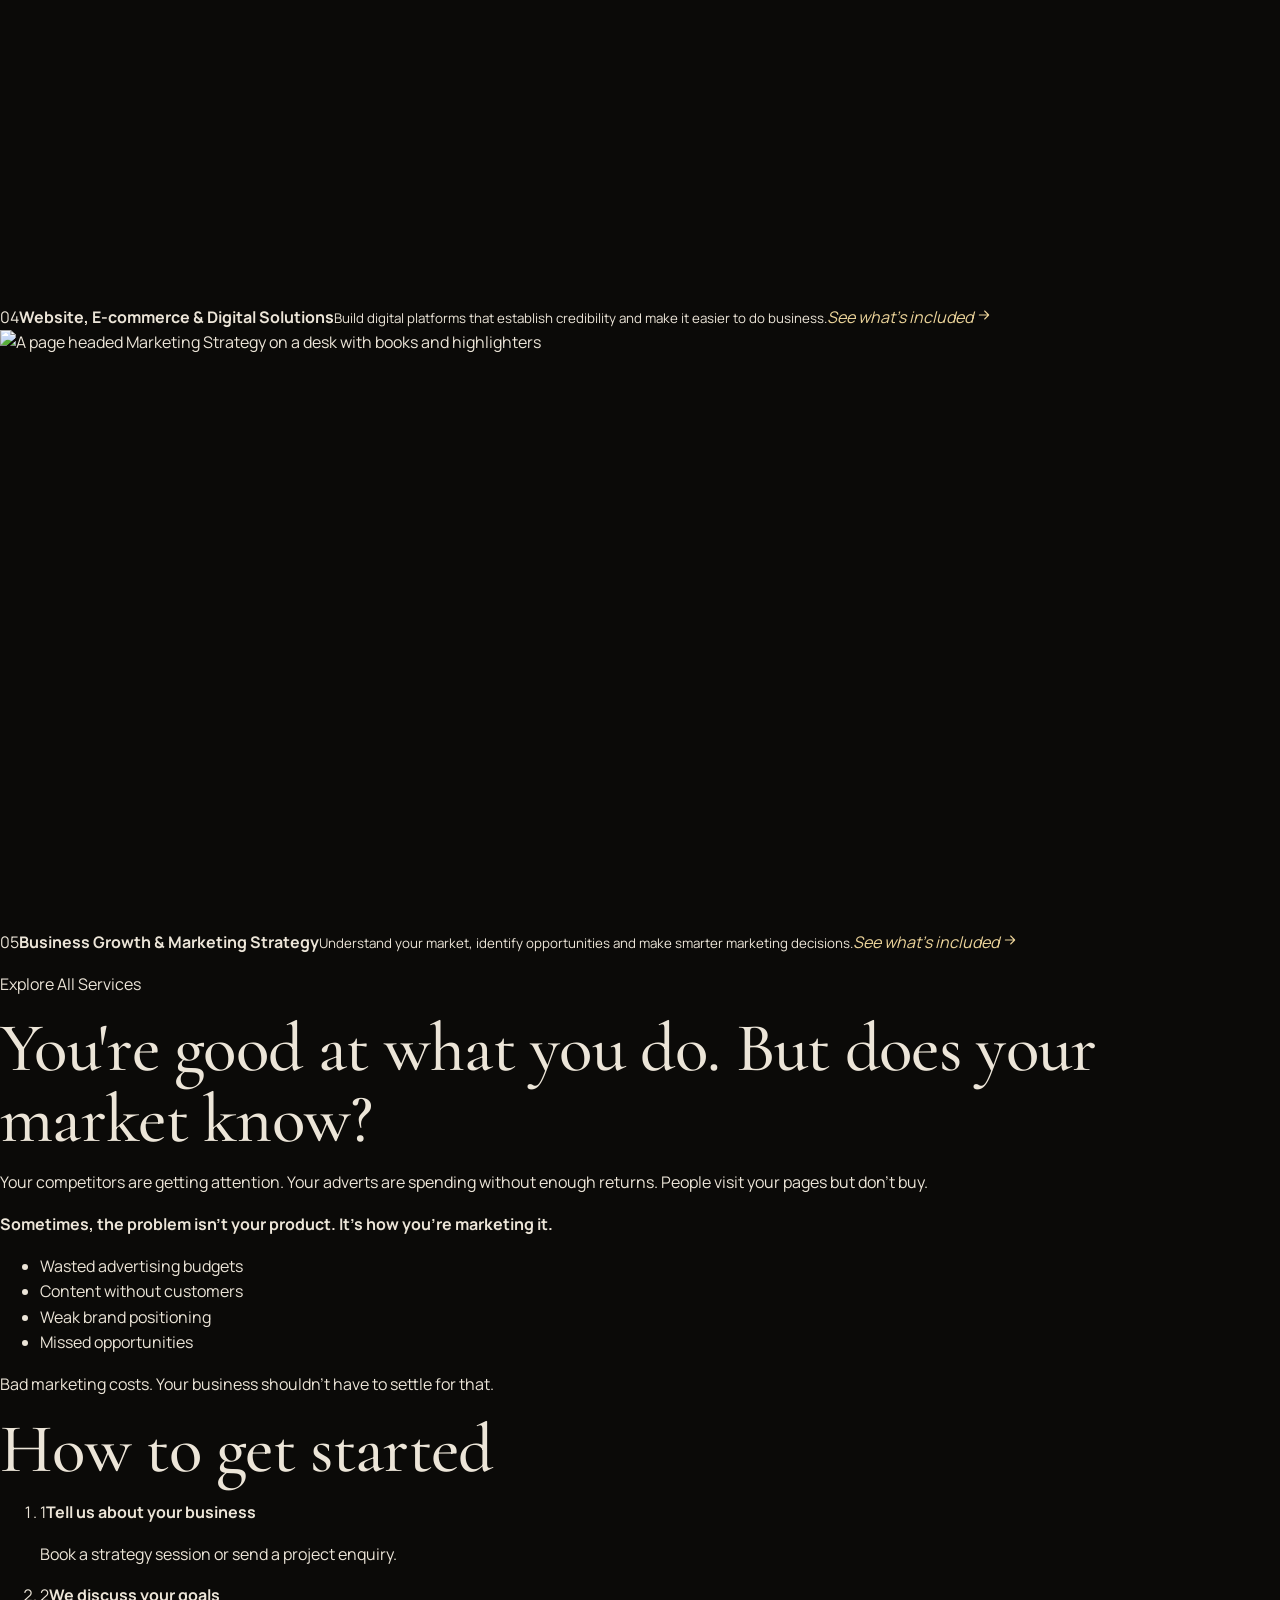
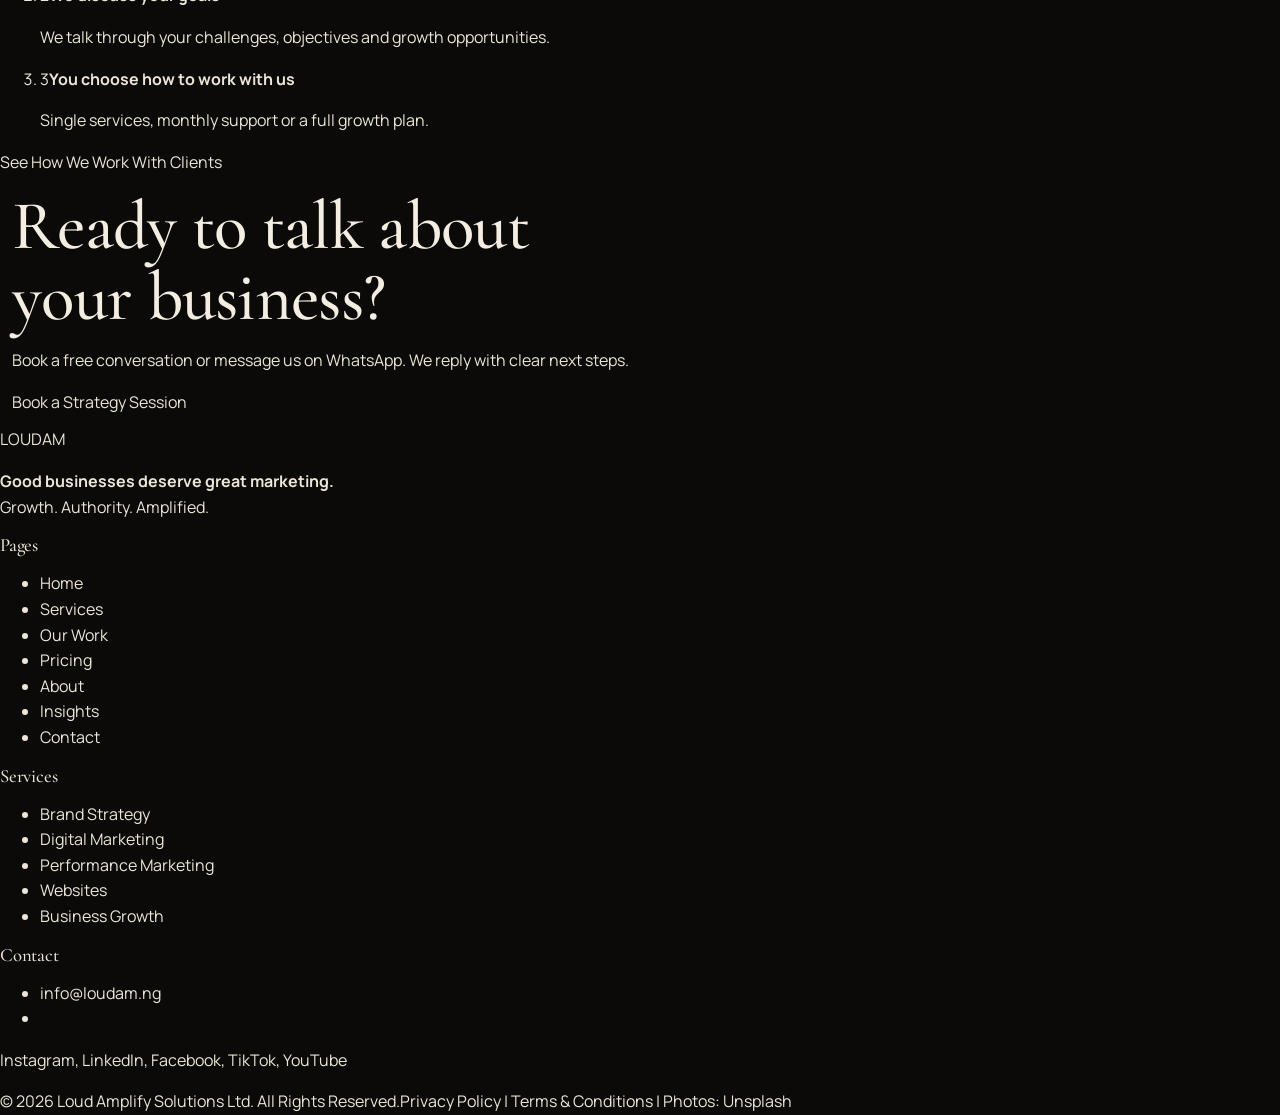
==== commit c0c25691: "Restyle LOUDAM: sleek dark minimal design Full-bleed photo hero, hairline dividers, numbered service" ====
--- a/loudam/index.html
+++ b/loudam/index.html
@@ -6,7 +6,7 @@
   <meta http-equiv="Content-Security-Policy" content="default-src 'self'; img-src 'self' data:; style-src 'self'; script-src 'self'; font-src 'self'; connect-src 'self'; object-src 'none'; base-uri 'self'; form-action 'self'; upgrade-insecure-requests">
   <title>LOUDAM | Good businesses deserve great marketing</title>
   <meta name="description" content="Brand strategy, digital marketing, performance advertising and websites for businesses that want to grow.">
-  <meta name="theme-color" content="#3a1f6b">
+  <meta name="theme-color" content="#0d0716">
   <meta property="og:type" content="website">
   <meta property="og:title" content="LOUDAM | Good businesses deserve great marketing">
   <meta property="og:description" content="Brand strategy, digital marketing, performance advertising and websites for businesses that want to grow.">
@@ -32,19 +32,20 @@
   </header>
   <main id="main">
 
-    <section class="home-hero">
-      <div class="wrap home-hero__in">
-        <div>
-          <p class="eyebrow">Growth. Authority. Amplified.</p>
-          <h1>Good businesses come from <span>great marketing.</span></h1>
+    <section class="hx">
+      <img class="hx__bg" src="/assets/img/hero.webp" width="900" height="600" alt="" fetchpriority="high">
+      <div class="hx__shade" aria-hidden="true"></div>
+      <div class="wrap hx__in">
+        <p class="eyebrow">Growth. Authority. Amplified.</p>
+        <h1>Good businesses come from <span>great marketing.</span></h1>
+        <div class="hx__row">
           <p class="lede">You have a business to grow. Make sure the right people know about it. A great product won't sell itself, and a brilliant service won't automatically attract customers.</p>
           <div class="btns">
             <a class="btn btn--gold" href="/contact#book">Book a Strategy Session</a>
             <a class="btn btn--wa" data-wa href="#" hidden><svg viewBox="0 0 24 24" aria-hidden="true"><path class="fill" d="M12 2a10 10 0 0 0-8.6 15.1L2 22l5-1.3A10 10 0 1 0 12 2Zm0 18.2a8.2 8.2 0 0 1-4.2-1.2l-.3-.2-3 .8.8-2.9-.2-.3A8.2 8.2 0 1 1 12 20.2Zm4.5-6.1c-.2-.1-1.5-.7-1.7-.8-.2-.1-.4-.1-.6.1l-.8 1c-.1.2-.3.2-.5.1a6.7 6.7 0 0 1-3.3-2.9c-.3-.4.3-.4.7-1.4.1-.2 0-.3 0-.4l-.8-1.8c-.2-.5-.4-.4-.6-.4h-.5a1 1 0 0 0-.7.3 3 3 0 0 0-.9 2.2 5.2 5.2 0 0 0 1.1 2.7 11.8 11.8 0 0 0 4.5 4c1.7.7 2.3.8 3.2.6.5-.1 1.5-.6 1.7-1.2.2-.6.2-1.1.2-1.2-.1-.1-.3-.2-.5-.3Z"/></svg>WhatsApp Us</a>
-            <a class="btn btn--line" href="#needs">See Our Services</a>
+            <a class="btn btn--line" href="#needs">Our Services</a>
           </div>
         </div>
-        <figure><img src="/assets/img/hero.webp" width="900" height="600" alt="A marketing team planning a campaign around a shared table" fetchpriority="high"></figure>
       </div>
     </section>
 
